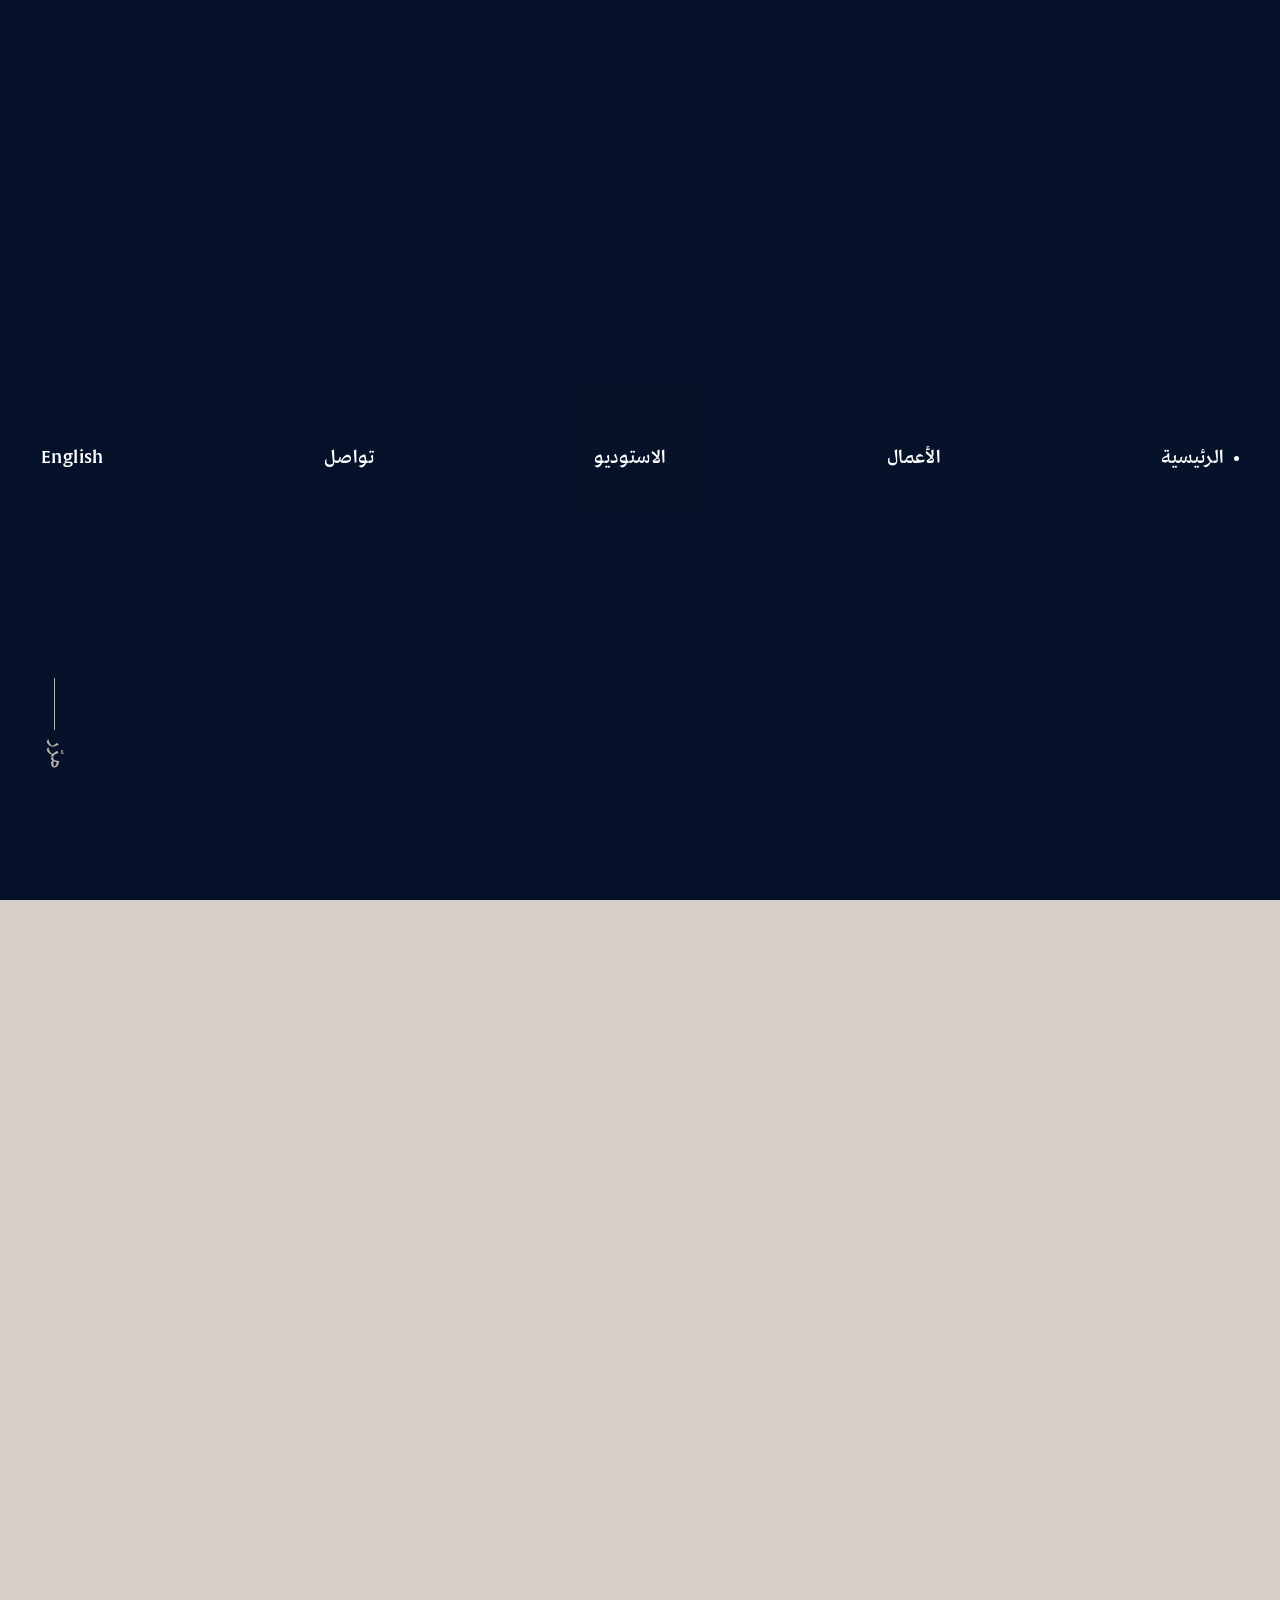
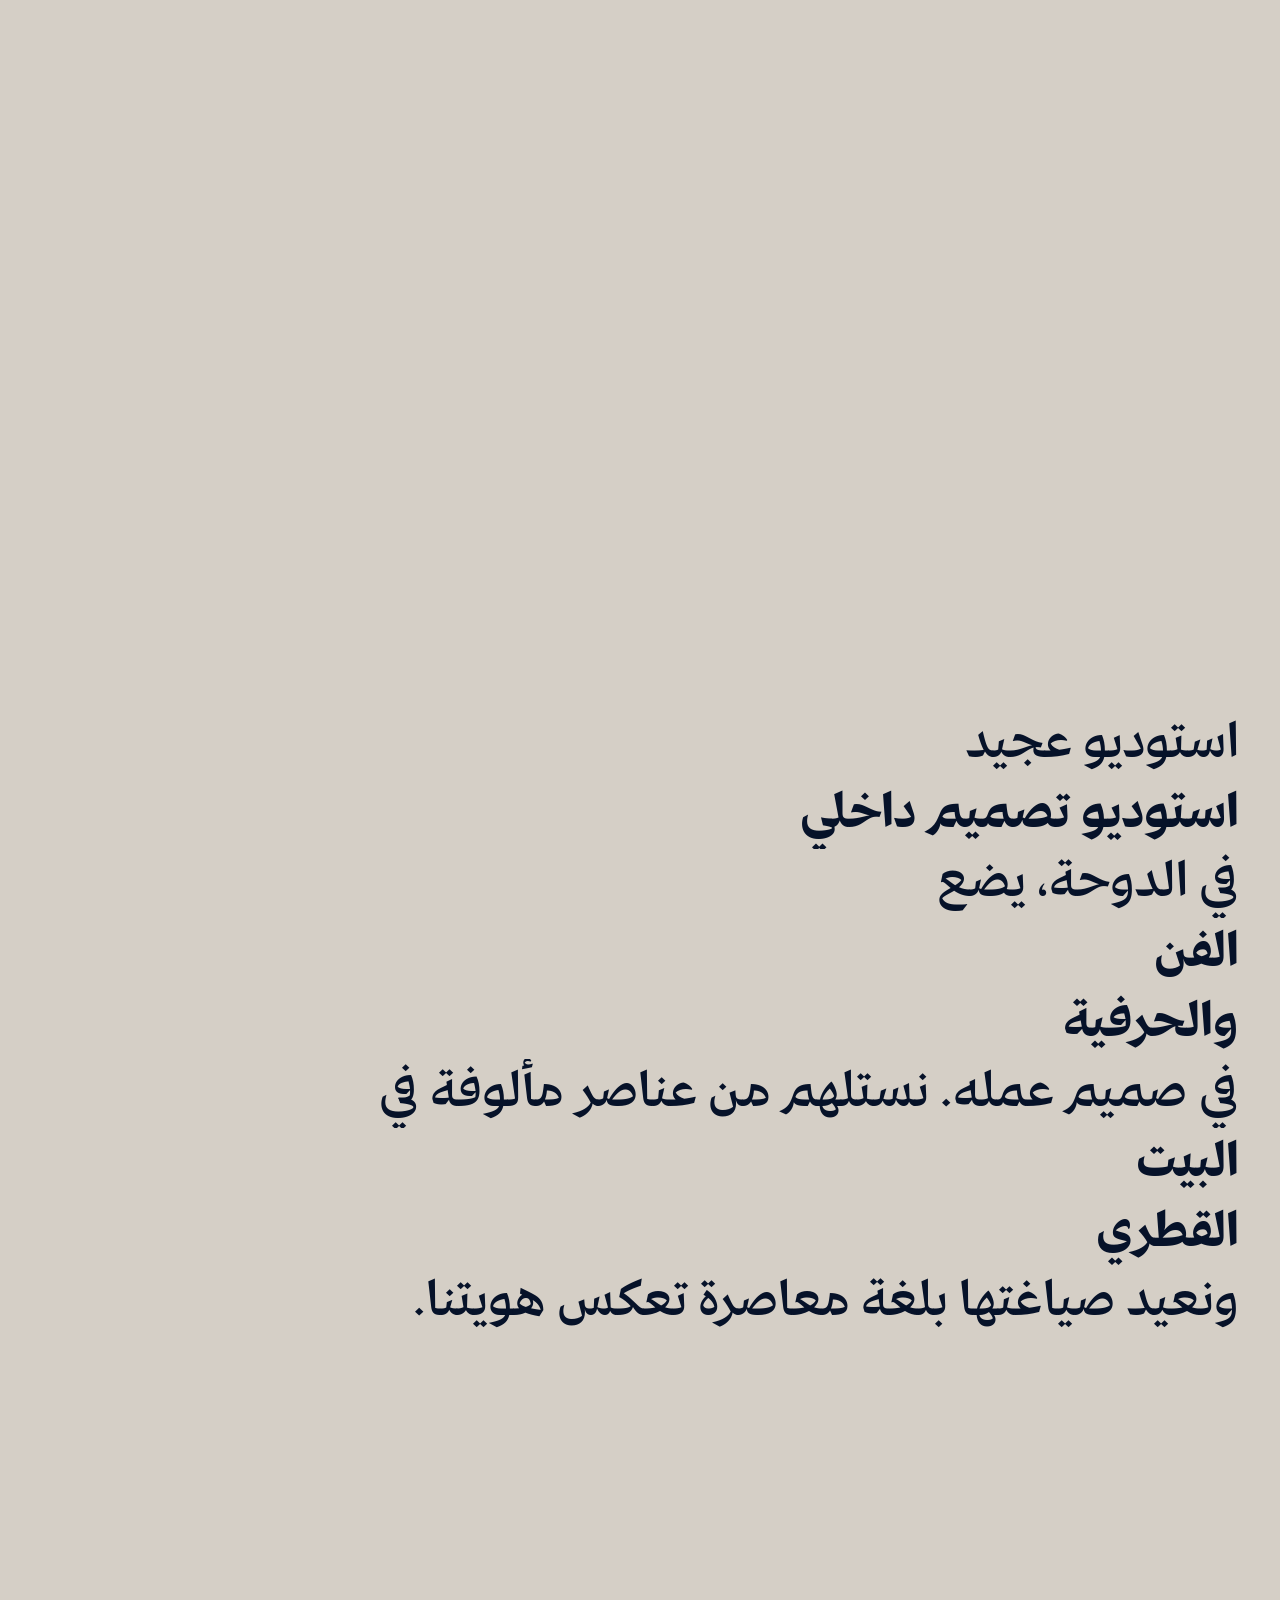
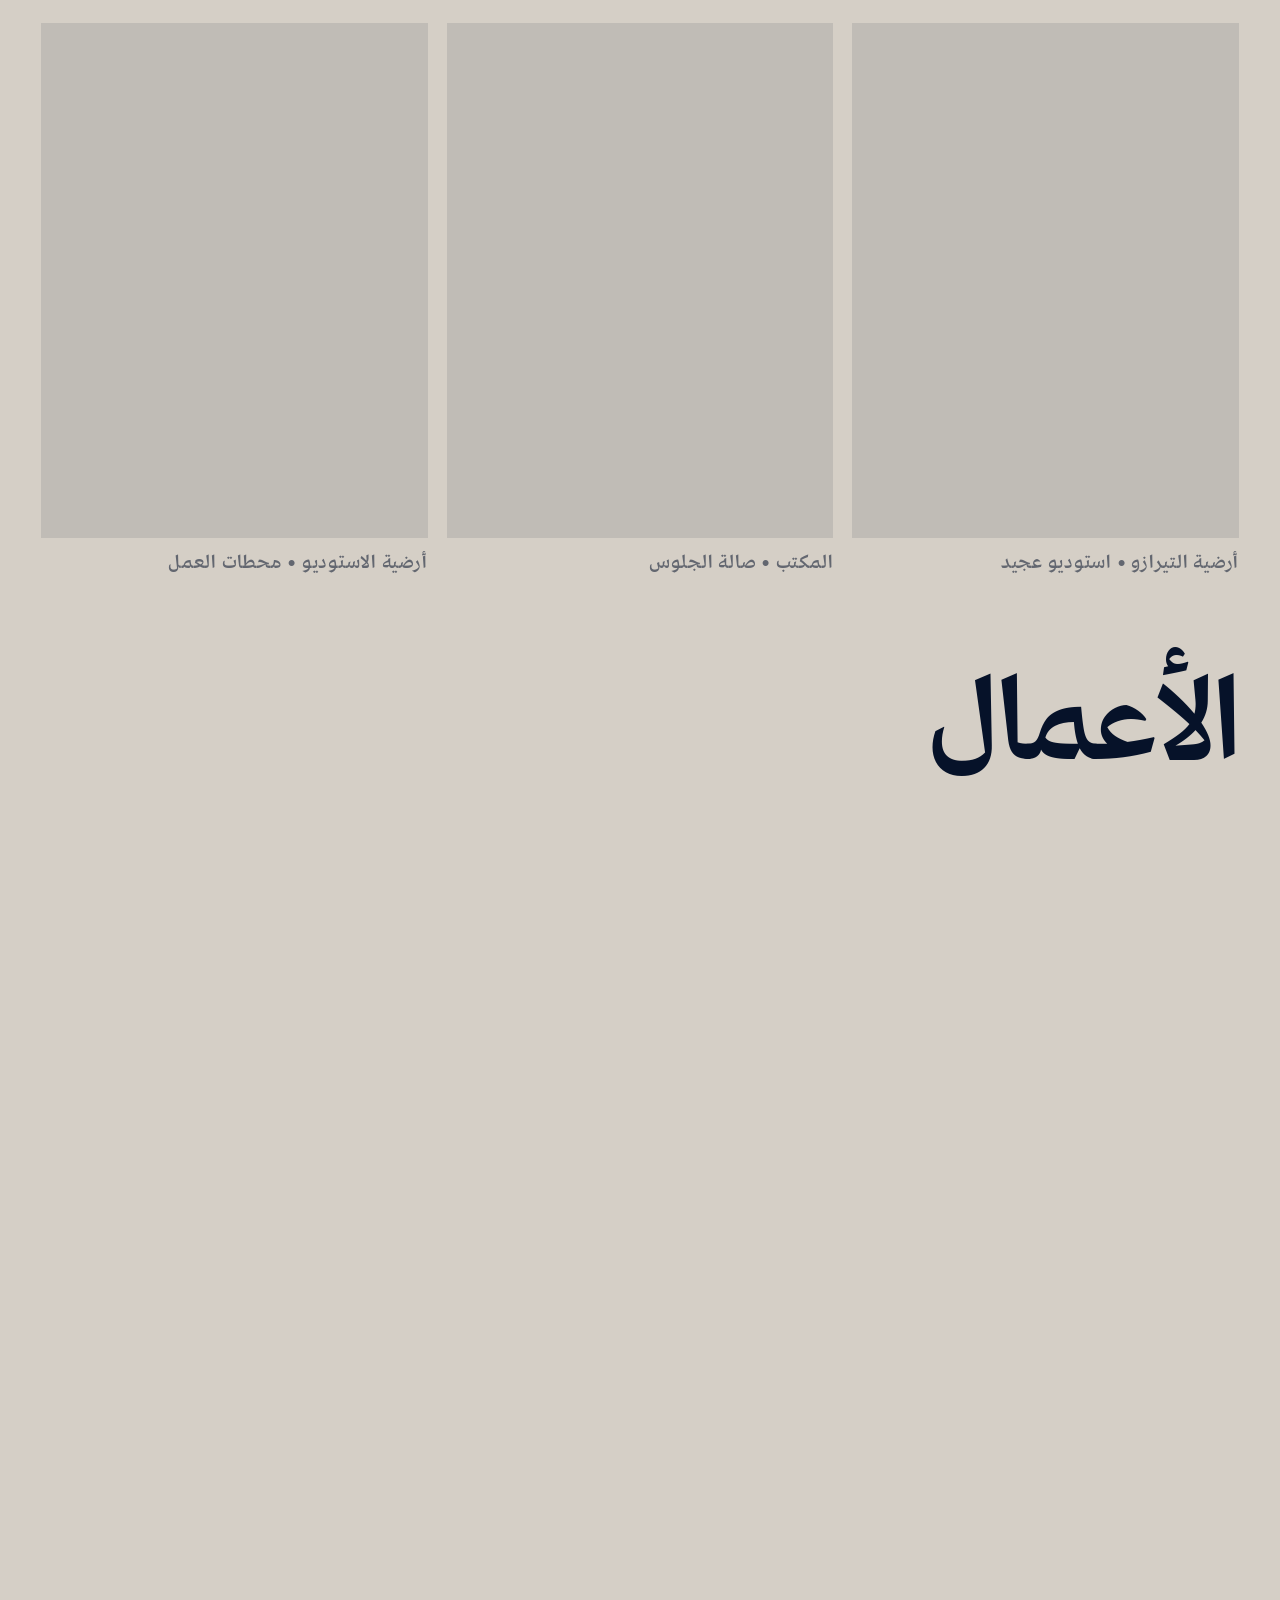
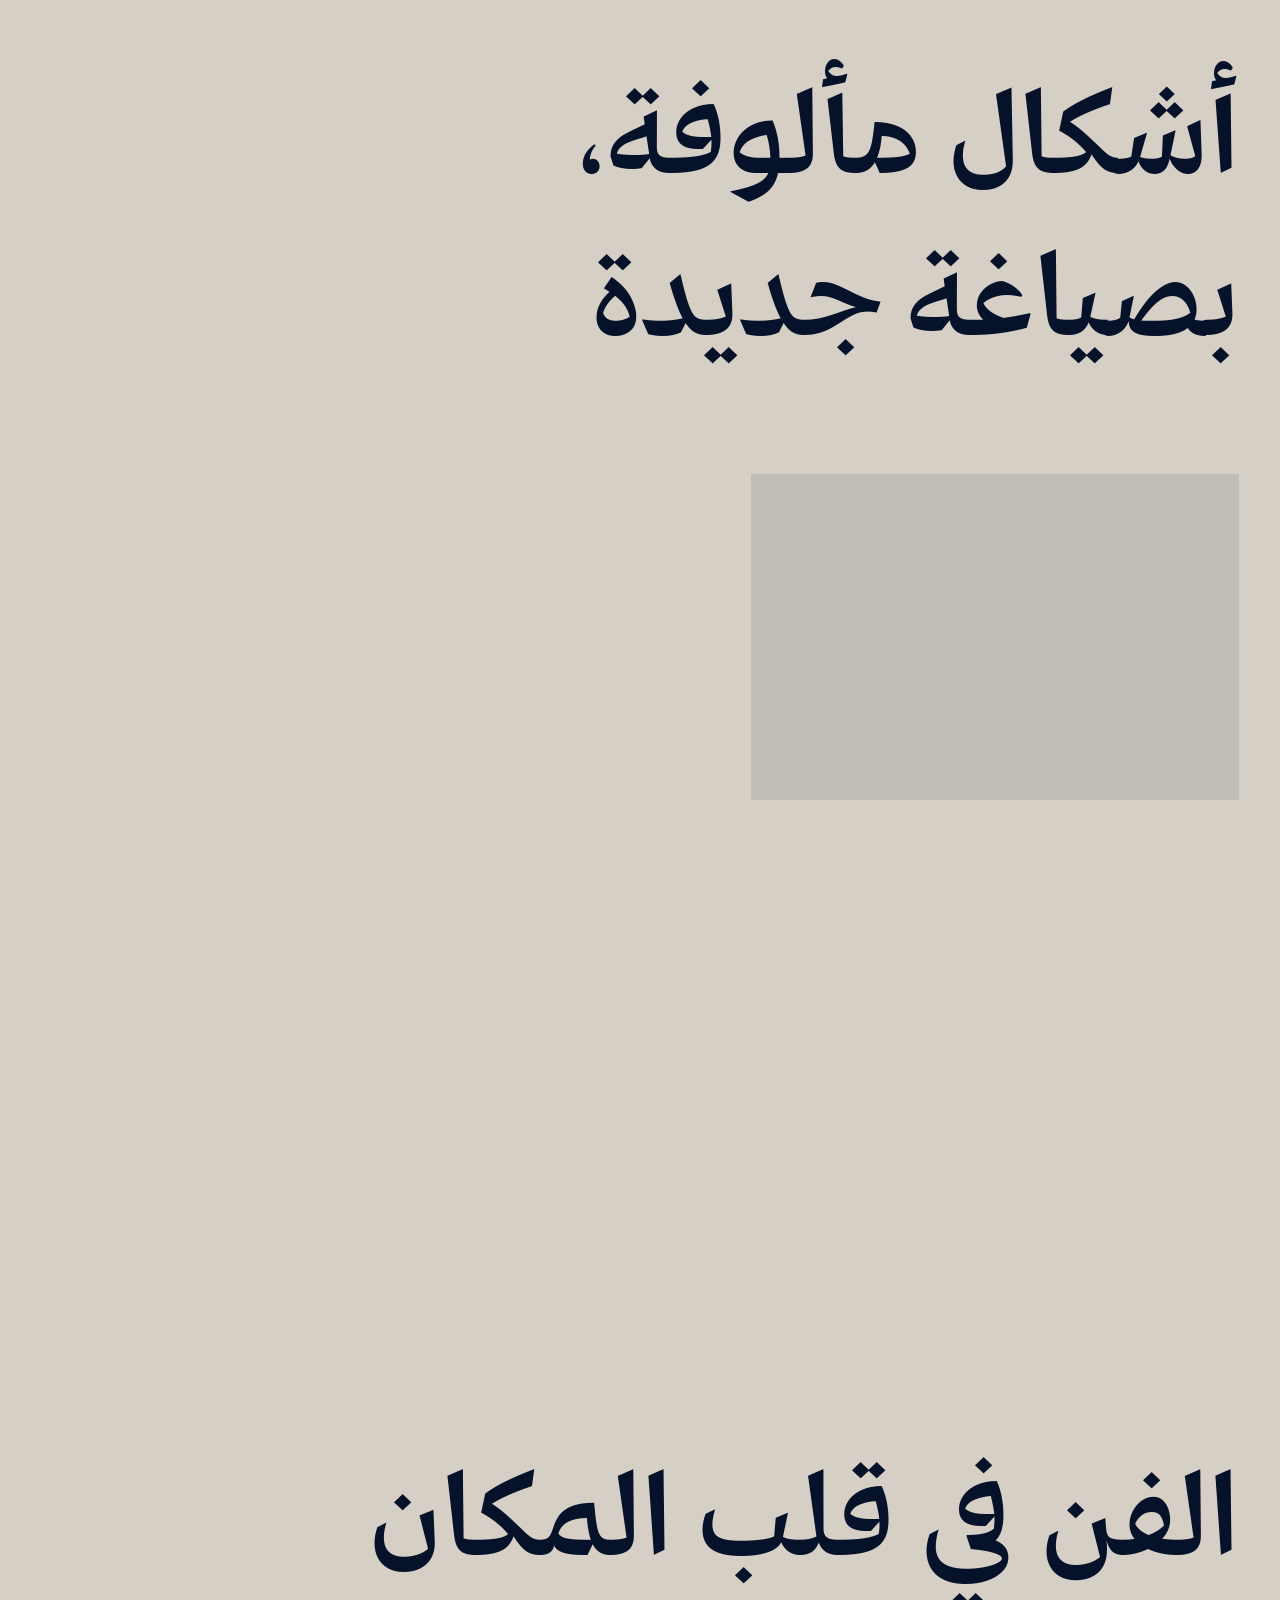
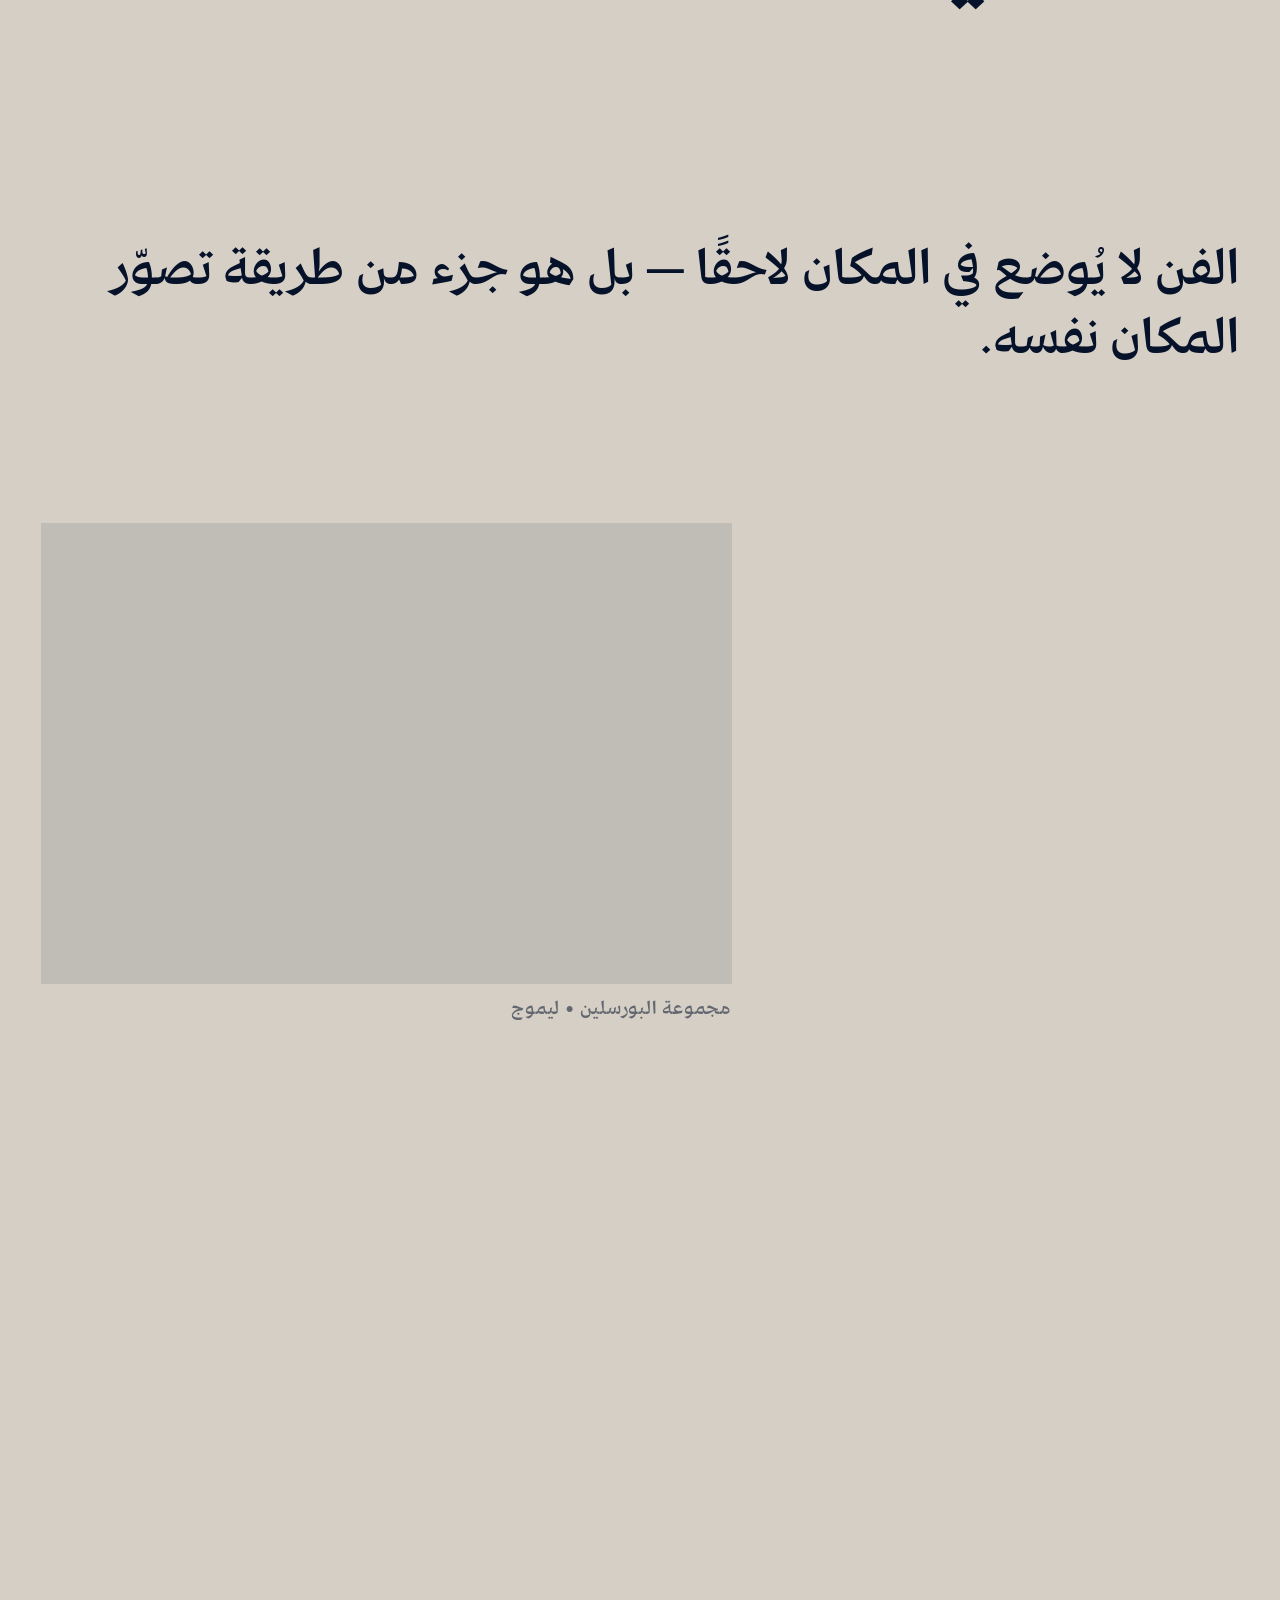
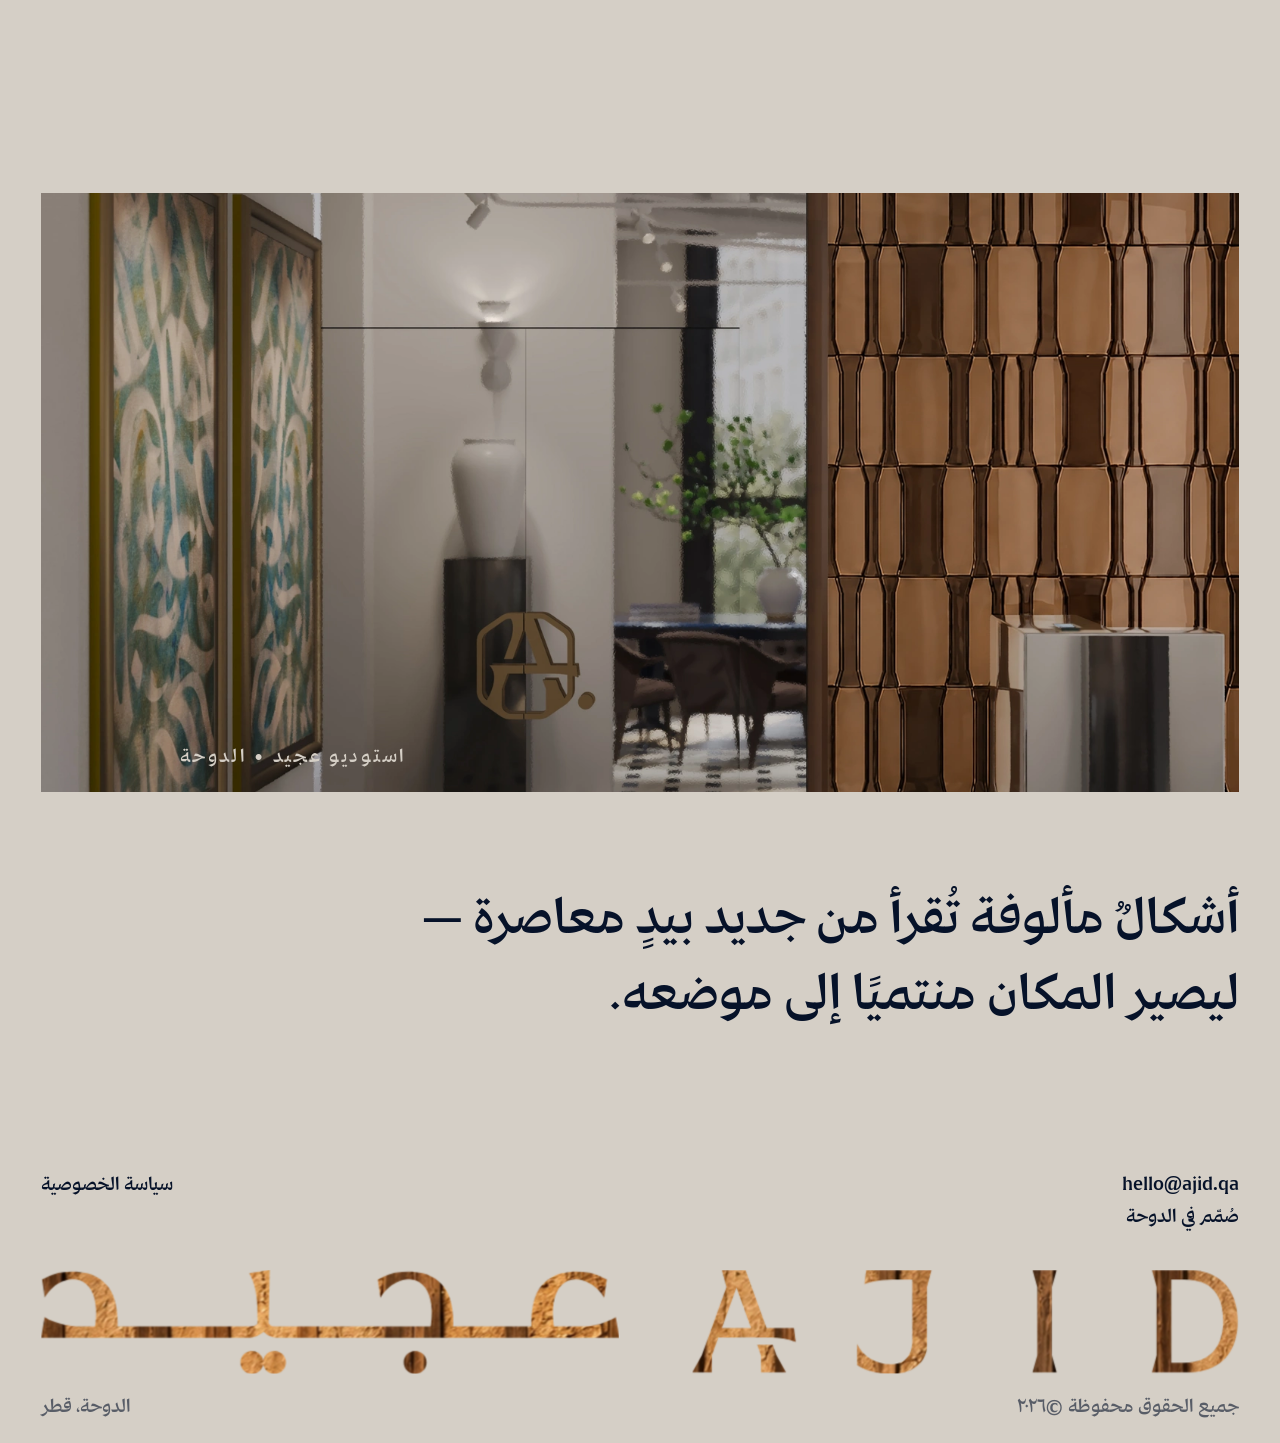
==== ar/index.html @ 06dba38b "Initial commit: AJID bilingual interior design studio site Static site (English/Arabic) built from c" ====
<!doctype html>
<html lang="ar" dir="rtl">
<head>
<meta charset="utf-8">
<meta name="viewport" content="width=device-width,initial-scale=1,viewport-fit=cover">
<title>استوديو عجيد — استوديو تصميم داخلي، الدوحة</title>
<meta name="description" content="استوديو عجيد استوديو تصميم داخلي في الدوحة يضع الفن والحرفية في صميم عمله — عناصر مألوفة من البيت القطري تُعاد صياغتها بلغة معاصرة.">
<meta name="theme-color" content="#d5cfc6">
<meta name="robots" content="noindex,nofollow">
<link rel="canonical" href="../ar/">
<link rel="alternate" hreflang="en" href="../">
<link rel="alternate" hreflang="ar" href="../ar/">

<link rel="preload" as="font" type="font/woff2" href="../assets/fonts/HayyakumAllah-Light.woff2" crossorigin>
<link rel="preload" as="font" type="font/woff2" href="../assets/fonts/HayyakumAllah-Medium.woff2" crossorigin>
<link rel="preload" as="image" href="../assets/img/hero-1.webp" fetchpriority="high">
<link rel="stylesheet" href="../css/main.css?v=0f930bab">
<style id="theme">:root{--bg:#d5cfc6;--ink:#061229;--heading:#061229;--accent:#582c00;--invert-bg:#061229;--invert-fg:#d5cfc6;--hero-ink:#d5cfc6;--hero-nav-ink:#ffffff;--fs-nav:var(--fs-sm)}</style>
<link rel="icon" href="../assets/logo/favicon.svg" type="image/svg+xml">

<meta property="og:title" content="استوديو عجيد — استوديو تصميم داخلي، الدوحة">
<meta property="og:description" content="الفن والحرفية والهوية المحلية، بصياغة معاصرة لفراغات قطرية.">
<meta property="og:type" content="website">
<script>
document.documentElement.classList.add('js');
/* live theme overrides from the admin panel, applied before first paint */
try{var o=JSON.parse(localStorage.getItem('ajid.theme')||'null');
if(o)for(var k in o)document.documentElement.style.setProperty(k,o[k]);}catch(e){}
</script>
</head>
<body data-lang="ar">

<div id="loader">
  <div class="mark"><svg viewBox="330 340 400 400" aria-hidden="true"><path d="M661.21,572.15l-4.37-34.92h-10.9v-68.53c0-15.12-7.41-29.29-19.81-37.93l-48.87-34.01c-7.78-5.42-16.91-8.28-26.4-8.28h-80.17c-9.46,0-18.56,2.85-26.34,8.24l-49,33.99c-12.44,8.63-19.87,22.83-19.87,37.97v142.6c0,15.12,7.41,29.29,19.81,37.93l48.87,34.01c7.78,5.42,16.91,8.28,26.4,8.28h80.18c9.45,0,18.55-2.84,26.32-8.23l48.99-33.95c12.45-8.63,19.89-22.83,19.89-37.98v-43.91c4.68,1.12,9.21,2.41,13.37,3.96.63.24,1.27.48,1.9.74ZM568.52,409.32l48.87,34.01c8.3,5.77,13.25,15.26,13.25,25.37v68.53h-47.19l-48.45-133.45h15.86c6.35,0,12.45,1.92,17.66,5.54ZM390.77,611.29v-142.6c0-10.13,4.97-19.63,13.29-25.4l49-33.99c5.2-3.61,11.3-5.51,17.62-5.51h2.57c9.87,17.56,5.86,41.59-.51,62.02l-.14.38c-.02.07-.04.15-.07.22l-7.69,21.22c-3.79,10.47-7.58,20.95-11.36,31.42h25.32l29.74-82.37,36.31,100.58c-20.89.04-41.82.09-62.73.13v.04h-70.99c2.49,2.12,4.52,4.39,6.25,6.73,17.28,23.95,2.64,62.8-8.83,85.76l-3.97,7.16-.57-.4c-8.3-5.77-13.25-15.26-13.25-25.37ZM630.64,611.35c0,7.67-2.86,14.97-7.86,20.57l-14.58-26.89v.37l-9.5-26.15h-38.59l9.18,25.78.28,54.74c-.09-.02-.19-.08-.27-.1,1.06,4.82-1.9,9.82-5.97,12.63-2.5,1.73-5.35,2.78-8.29,3.6-1.42.2-2.85.31-4.3.31h-78.51c-8.11-.62-15.86-4.99-20.53-11.65-2.3-3.28-3.82-7.08-4.53-11.02l.06-10.17c.15-.81.32-1.61.55-2.4-.2.31-.35.64-.54.96l.21-36.89,15.86-43.63c.09-.13.17-.24.28-.37,33.74.02,67.45-.44,101.17-.15,9.44.07,19.08.11,28.75.46,11.43.4,24.48,1.29,37.12,3.18v46.84Z"/>
  <path d="M682.88,620.54c-11.95,0-21.64,9.69-21.64,21.64s9.69,21.64,21.64,21.64,21.64-9.69,21.64-21.64-9.69-21.64-21.64-21.64Z"/></svg></div>
  <div class="bar" id="loaderBar"></div>
</div>
<script>
/* The curtain is position:fixed over the whole page. main.js normally lifts it,
   but if that script ever fails to run -- an unsupported feature on an older
   phone, a blocked request -- the visitor would be left staring at a blank
   page. This runs inline, independent of main.js, so that cannot happen. */
setTimeout(function(){var l=document.getElementById('loader');
  if(l&&l.className.indexOf('done')<0)l.className+=' done';},4000);
</script>

<!-- navigation lives in the hero only; no persistent masthead -->

<div id="drawer" aria-hidden="true">
  <nav class="items" aria-label="قائمة الجوال">
    <a href="#studio">الاستوديو</a>
    <a href="#work">الأعمال</a>
    <a href="#collections">المجموعات</a>
    <a href="#contact">تواصل</a>
    <a href="../" lang="en">English</a>
  </nav>
  <div class="meta"><span>الدوحة، قطر</span><span>تأسس ٢٠٢٦</span></div>
</div>

<main>

<!-- ============================ HERO ============================ -->
<section class="hero" id="hero">
  <div class="hero__sticky">

    <div class="hero__media">
      <div class="hero__scaler" id="heroScaler">
        <canvas class="hero__canvas" id="heroCanvas"></canvas>
      </div>
      <div class="hero__veil"></div>
    </div>

    <div class="hero__ui">

      <!-- English wordmark, top -->
      <div class="px">
        <h1 class="hero__mark hero__mark--lat" id="markLat">
          <span class="sr-only">عجيد — استوديو تصميم داخلي</span>
          <svg viewBox="182.44 472.22 715.08 135.55" role="presentation" aria-hidden="true">
            <path class="ltr" style="--i:0" d="M316.74,547.83h-35.74l-27.44-75.6h-30.88l6.11,22.11-15.85,43.8-3.51,9.69-12.86,35.53-12.39,22.32h25.35l.19-22.32,8.39-23.06h1.49c17.26,0,34.49-.24,51.73-.08,4.98.03,10.06.06,15.16.24,10.9.38,21.86,1.54,31.96,5.31.19.06.36.14.56.22l-2.27-18.16ZM251.09,547.83s.05.05.08.08h-28.49l.03-.08,19.04-52.73,19,52.65.03.08h-9.69ZM293.98,583.57l-4.95-13.66h-20.16l4.84,13.59.19,22.18h32.47l-12.39-22.32v.21Z"/>
            <path class="ltr" style="--i:1" d="M408.71,490.53c9.91-4,26.69-5.91,42.13-5.91h20.4v79.69c0,16.96-7.63,31.07-28.21,31.07-19.25,0-36.79-10.87-43.85-26.5v27.26c10.29,7.43,27.64,11.63,43.85,11.63,34.31,0,47.28-20.21,47.28-36.41v-77.01l5.91-22.11h-85.21l-2.29,18.3Z"/>
            <polygon class="ltr" style="--i:2" points="659.41 472.23 628.15 472.23 634.25 494.35 634.25 583.37 628.15 605.67 659.41 605.67 653.31 583.37 653.31 494.35 659.41 472.23"/>
            <path class="ltr" style="--i:3" d="M831.2,472.23h-47.28l6.1,22.11v89.02l-6.1,22.3h47.28c43.08,0,64.62-26.69,64.62-66.72s-22.3-66.72-64.62-66.72ZM826.05,593.28h-16.97v-108.66h16.97c38.89,0,50.71,24.21,50.71,54.33s-14.11,54.33-50.71,54.33Z"/>
          </svg>
        </h1>
      </div>

      <!-- centre rule + utility row -->
      <div class="hero__mid">
        <div class="rule reveal-fade" data-reveal></div>
        <nav class="hero__nav" aria-label="التنقل الرئيسي">
          <span class="is-here desktop-only">الرئيسية</span>
          <button class="hero-menu hero__menu-only" id="heroMenu" aria-controls="drawer" aria-expanded="false">القائمة</button>
          <a class="desktop-only" href="#work">الأعمال</a>
          <a class="desktop-only" href="#studio">الاستوديو</a>
          <a class="desktop-only" href="#contact">تواصل</a>
          <a href="../" lang="en" hreflang="en">English</a>
        </nav>
      </div>

      <!-- Arabic wordmark, bottom. The scroll cue sits ABOVE the wordmark on
           its own row so the two can never sit on top of one another. -->
      <div class="px hero__bottom">
        <span class="scrollcue" aria-hidden="true">مرّر</span>

        <div class="hero__mark hero__mark--ar" id="markAr">
          <svg viewBox="182.44 475.77 715.08 128.46" role="presentation" aria-hidden="true">
            <path class="ar-body" d="M871.49,559.48l-36.64-.05h62.67l-2.47-14.01-2-11.41c-11.45,6.57-23.51,10.71-38.88,11.41h-37.16c-.28,0-.47-.42-.61-1.07-.14-.84-.23-1.72-.37-2.61v-.42c-1.35-11.64-1.26-23.8,2.7-34.83,2.33-6.47,6.43-12.48,12.29-15.97,13.41-7.91,29.24-.98,39.53,8.94.05,0,.05.05.05.05,1.02.98,2,2,2.93,3.07,1.96,2.23,3.59,4.7,5.22,7.45l.6-4.19,1.54-10.99,1.12-7.26c-5.41-2.86-11.29-5.59-18.1-7.66-1-.22-2.64-.59-3.64-.81-11.22-1.68-22.86-2.1-33.95.75-14.53,3.72-26.45,13.31-32.08,27.33-2.1,5.31-3.59,11.27-4.47,17.74-.93,6.47-1.26,13.27-1.02,20.49h-96.71c.23-7.22-.09-14.01-1.02-20.49-.84-6.47-2.37-12.43-4.47-17.74-5.63-14.02-17.55-23.61-32.08-27.33-11.08-2.84-22.72-2.42-33.95-.75-1,.22-2.64.59-3.64.81-6.81,2.07-12.69,4.8-18.1,7.66l1.12,7.26,1.54,10.99.6,4.19c1.63-2.75,3.26-5.22,5.22-7.45.93-1.07,1.91-2.1,2.93-3.07t.05-.05c10.24-9.92,26.12-16.85,39.53-8.94,5.87,3.49,9.92,9.5,12.29,15.97,3.96,11.03,4.05,23.19,2.75,34.83,0,.19-.05.28-.05.42-.14.89-.23,1.77-.33,2.61-.19.65-.37,1.07-.65,1.07h-93.69s.01-.07.01-.11c-.07.07-.13.11-.21.11h-14.82c.08,0,.16,0,.24,0h-83.69c-1.96,0-3.73-.42-5.31-1.16-1.44-.7-2.23-1.82-2.33-3.49-.05-.14-.05-.28-.05-.42l1.26-64.58-25.24,4.05c7.12,12.62,10.1,29.52,10.1,47.3v14.3c0,.74-.28,1.35-.84,1.81-.56.51-1.3.98-2.28,1.26-.93.37-1.96.61-3.12.7-1.12.19-2.28.23-3.4.23h-163.38c.23-7.22-.09-14.01-1.03-20.49-.88-6.47-2.37-12.43-4.52-17.74-5.63-14.02-17.51-23.61-32.08-27.33-11.04-2.84-22.68-2.42-33.9-.75-.99.22-2.62.58-3.61.8-6.86,2.07-12.71,4.81-18.13,7.67l1.12,7.26,1.54,10.99.56,3.87c1.54-2.61,3.17-4.98,5.03-7.13,3.26-3.87,6.89-7.03,10.71-9.5,3.82-2.47,7.87-4.19,12.01-5.12,1.86-.47,3.73-.75,5.54-.84.28,0,.6,0,.88-.05h.93c.33,0,.61,0,.93.05,3.96.14,7.96,1.17,11.73,3.4,5.87,3.49,9.96,9.5,12.29,15.97,3.96,11.03,4.05,23.19,2.7,34.83,0,.19-.05.28-.05.42-.09.89-.19,1.77-.33,2.61-.09.47-.23.79-.37.98,0,.05-.05.09-.05.19h-9.83c-1.72,0-3.45,0-5.17-.09h-8.15c-10.57-.47-19.56-2.56-27.84-5.96-3.82-1.53-7.45-3.35-11.08-5.45l-2,11.41-2.42,14.01h58.95v.05h198.33c4.87,0,9.62-1.48,13.66-4.2,1.65-1.12,3.18-2.23,4.37-3.34.35.42.74.84,1.17,1.26,4.31,4.2,10.27,6.29,16.3,6.29h63.8-9.44s32.9.01,32.9.01h0s308.96-.01,308.96-.01Z"/>
            <path class="ar-dot" style="--i:0" d="M645.02,575.99c-7.8,0-14.12,6.32-14.12,14.12s6.32,14.12,14.12,14.12,14.12-6.32,14.12-14.12-6.32-14.12-14.12-14.12Z"/>
            <path class="ar-dot" style="--i:1" d="M471.09,575.99c-7.8,0-14.12,6.32-14.12,14.12s6.32,14.12,14.12,14.12,14.12-6.32,14.12-14.12-6.32-14.12-14.12-14.12Z"/>
            <path class="ar-dot" style="--i:2" d="M443.17,575.99c-7.8,0-14.12,6.32-14.12,14.12s6.32,14.12,14.12,14.12,14.12-6.32,14.12-14.12-6.32-14.12-14.12-14.12Z"/>
          </svg>
        </div>

        <div class="hero__foot">
          <p class="hero__tag reveal-up" data-reveal>استوديو تصميم داخلي<br>الدوحة • قطر</p>
        </div>
      </div>

    </div>
  </div>
</section>

<!-- ===================== S1 · opening statement ===================== -->
<section class="px pt-6" id="studio">
  <div class="divider reveal-divider" data-reveal></div>
  <p class="para-lg mt-8" data-split="lines" data-reveal>استوديو عجيد <strong>استوديو تصميم داخلي</strong> في الدوحة، يضع <strong>الفن والحرفية</strong> في صميم عمله. نستلهم من عناصر مألوفة في <strong>البيت القطري</strong> ونعيد صياغتها بلغة معاصرة تعكس هويتنا.</p>
</section>

<!-- ===================== S2 · intro note + image row ===================== -->
<section class="px pt-45">
  <div class="grid-default">
    <p class="c9-4 note note--bold reveal-up" data-reveal>صُمّم الاستوديو دون أبواب، لتبقى المساحات متصلة بصريًا ويبدو الداخل أكثر انفتاحًا. وتتحقق الخصوصية من مواضع الجدران واتجاه كل فتحة. أما الألوان فمستمدة من طبيعة قطر — أزرق البحر العميق، ودرجات الرمل والتراب والحجر الجيري.</p>
  </div>
  <div class="grid-default" style="margin-top:clamp(14px,1.7vw,28px)">
    <figure class="fig c-4" style="--ar:1400/1867"><span class="reveal-image" data-reveal><img src="../assets/img/feat-1.webp" alt="حروف نحاسية مطعّمة في التيرازو" width="1400" height="1867" loading="lazy" decoding="async"></span><figcaption>أرضية التيرازو • استوديو عجيد</figcaption></figure>
      <figure class="fig c-4" style="--ar:1206/1608"><span class="reveal-image" data-reveal><img src="../assets/img/feat-2.webp" alt="أريكة منحنية بجوار مصباح أرضي" width="1206" height="1608" loading="lazy" decoding="async"></span><figcaption>المكتب • صالة الجلوس</figcaption></figure>
      <figure class="fig c-4" style="--ar:1400/1867"><span class="reveal-image" data-reveal><img src="../assets/img/feat-3.webp" alt="مكتب مشترك بشاشات ومصابيح" width="1400" height="1867" loading="lazy" decoding="async"></span><figcaption>أرضية الاستوديو • محطات العمل</figcaption></figure>
  </div>
  <div class="divider reveal-divider mt-6" data-reveal></div>
</section>

<!-- ===================== S3 - work timeline ===================== -->
<section class="px" id="work">
  <div class="tl" data-reveal>
    <div class="tl__spine"></div>
    <span class="tl__tip" aria-hidden="true"><span class="tl__cube"><span class="tl__face"><svg viewBox="370 380 350 300"><path d="M661.21,572.15l-4.37-34.92h-10.9v-68.53c0-15.12-7.41-29.29-19.81-37.93l-48.87-34.01c-7.78-5.42-16.91-8.28-26.4-8.28h-80.17c-9.46,0-18.56,2.85-26.34,8.24l-49,33.99c-12.44,8.63-19.87,22.83-19.87,37.97v142.6c0,15.12,7.41,29.29,19.81,37.93l48.87,34.01c7.78,5.42,16.91,8.28,26.4,8.28h80.18c9.45,0,18.55-2.84,26.32-8.23l48.99-33.95c12.45-8.63,19.89-22.83,19.89-37.98v-43.91c4.68,1.12,9.21,2.41,13.37,3.96.63.24,1.27.48,1.9.74ZM568.52,409.32l48.87,34.01c8.3,5.77,13.25,15.26,13.25,25.37v68.53h-47.19l-48.45-133.45h15.86c6.35,0,12.45,1.92,17.66,5.54ZM390.77,611.29v-142.6c0-10.13,4.97-19.63,13.29-25.4l49-33.99c5.2-3.61,11.3-5.51,17.62-5.51h2.57c9.87,17.56,5.86,41.59-.51,62.02l-.14.38c-.02.07-.04.15-.07.22l-7.69,21.22c-3.79,10.47-7.58,20.95-11.36,31.42h25.32l29.74-82.37,36.31,100.58c-20.89.04-41.82.09-62.73.13v.04h-70.99c2.49,2.12,4.52,4.39,6.25,6.73,17.28,23.95,2.64,62.8-8.83,85.76l-3.97,7.16-.57-.4c-8.3-5.77-13.25-15.26-13.25-25.37ZM630.64,611.35c0,7.67-2.86,14.97-7.86,20.57l-14.58-26.89v.37l-9.5-26.15h-38.59l9.18,25.78.28,54.74c-.09-.02-.19-.08-.27-.1,1.06,4.82-1.9,9.82-5.97,12.63-2.5,1.73-5.35,2.78-8.29,3.6-1.42.2-2.85.31-4.3.31h-78.51c-8.11-.62-15.86-4.99-20.53-11.65-2.3-3.28-3.82-7.08-4.53-11.02l.06-10.17c.15-.81.32-1.61.55-2.4-.2.31-.35.64-.54.96l.21-36.89,15.86-43.63c.09-.13.17-.24.28-.37,33.74.02,67.45-.44,101.17-.15,9.44.07,19.08.11,28.75.46,11.43.4,24.48,1.29,37.12,3.18v46.84Z"/>
  <path d="M682.88,620.54c-11.95,0-21.64,9.69-21.64,21.64s9.69,21.64,21.64,21.64,21.64-9.69,21.64-21.64-9.69-21.64-21.64-21.64Z"/></svg></span><span class="tl__face"><svg viewBox="370 380 350 300"><path d="M661.21,572.15l-4.37-34.92h-10.9v-68.53c0-15.12-7.41-29.29-19.81-37.93l-48.87-34.01c-7.78-5.42-16.91-8.28-26.4-8.28h-80.17c-9.46,0-18.56,2.85-26.34,8.24l-49,33.99c-12.44,8.63-19.87,22.83-19.87,37.97v142.6c0,15.12,7.41,29.29,19.81,37.93l48.87,34.01c7.78,5.42,16.91,8.28,26.4,8.28h80.18c9.45,0,18.55-2.84,26.32-8.23l48.99-33.95c12.45-8.63,19.89-22.83,19.89-37.98v-43.91c4.68,1.12,9.21,2.41,13.37,3.96.63.24,1.27.48,1.9.74ZM568.52,409.32l48.87,34.01c8.3,5.77,13.25,15.26,13.25,25.37v68.53h-47.19l-48.45-133.45h15.86c6.35,0,12.45,1.92,17.66,5.54ZM390.77,611.29v-142.6c0-10.13,4.97-19.63,13.29-25.4l49-33.99c5.2-3.61,11.3-5.51,17.62-5.51h2.57c9.87,17.56,5.86,41.59-.51,62.02l-.14.38c-.02.07-.04.15-.07.22l-7.69,21.22c-3.79,10.47-7.58,20.95-11.36,31.42h25.32l29.74-82.37,36.31,100.58c-20.89.04-41.82.09-62.73.13v.04h-70.99c2.49,2.12,4.52,4.39,6.25,6.73,17.28,23.95,2.64,62.8-8.83,85.76l-3.97,7.16-.57-.4c-8.3-5.77-13.25-15.26-13.25-25.37ZM630.64,611.35c0,7.67-2.86,14.97-7.86,20.57l-14.58-26.89v.37l-9.5-26.15h-38.59l9.18,25.78.28,54.74c-.09-.02-.19-.08-.27-.1,1.06,4.82-1.9,9.82-5.97,12.63-2.5,1.73-5.35,2.78-8.29,3.6-1.42.2-2.85.31-4.3.31h-78.51c-8.11-.62-15.86-4.99-20.53-11.65-2.3-3.28-3.82-7.08-4.53-11.02l.06-10.17c.15-.81.32-1.61.55-2.4-.2.31-.35.64-.54.96l.21-36.89,15.86-43.63c.09-.13.17-.24.28-.37,33.74.02,67.45-.44,101.17-.15,9.44.07,19.08.11,28.75.46,11.43.4,24.48,1.29,37.12,3.18v46.84Z"/>
  <path d="M682.88,620.54c-11.95,0-21.64,9.69-21.64,21.64s9.69,21.64,21.64,21.64,21.64-9.69,21.64-21.64-9.69-21.64-21.64-21.64Z"/></svg></span><span class="tl__face"><svg viewBox="370 380 350 300"><path d="M661.21,572.15l-4.37-34.92h-10.9v-68.53c0-15.12-7.41-29.29-19.81-37.93l-48.87-34.01c-7.78-5.42-16.91-8.28-26.4-8.28h-80.17c-9.46,0-18.56,2.85-26.34,8.24l-49,33.99c-12.44,8.63-19.87,22.83-19.87,37.97v142.6c0,15.12,7.41,29.29,19.81,37.93l48.87,34.01c7.78,5.42,16.91,8.28,26.4,8.28h80.18c9.45,0,18.55-2.84,26.32-8.23l48.99-33.95c12.45-8.63,19.89-22.83,19.89-37.98v-43.91c4.68,1.12,9.21,2.41,13.37,3.96.63.24,1.27.48,1.9.74ZM568.52,409.32l48.87,34.01c8.3,5.77,13.25,15.26,13.25,25.37v68.53h-47.19l-48.45-133.45h15.86c6.35,0,12.45,1.92,17.66,5.54ZM390.77,611.29v-142.6c0-10.13,4.97-19.63,13.29-25.4l49-33.99c5.2-3.61,11.3-5.51,17.62-5.51h2.57c9.87,17.56,5.86,41.59-.51,62.02l-.14.38c-.02.07-.04.15-.07.22l-7.69,21.22c-3.79,10.47-7.58,20.95-11.36,31.42h25.32l29.74-82.37,36.31,100.58c-20.89.04-41.82.09-62.73.13v.04h-70.99c2.49,2.12,4.52,4.39,6.25,6.73,17.28,23.95,2.64,62.8-8.83,85.76l-3.97,7.16-.57-.4c-8.3-5.77-13.25-15.26-13.25-25.37ZM630.64,611.35c0,7.67-2.86,14.97-7.86,20.57l-14.58-26.89v.37l-9.5-26.15h-38.59l9.18,25.78.28,54.74c-.09-.02-.19-.08-.27-.1,1.06,4.82-1.9,9.82-5.97,12.63-2.5,1.73-5.35,2.78-8.29,3.6-1.42.2-2.85.31-4.3.31h-78.51c-8.11-.62-15.86-4.99-20.53-11.65-2.3-3.28-3.82-7.08-4.53-11.02l.06-10.17c.15-.81.32-1.61.55-2.4-.2.31-.35.64-.54.96l.21-36.89,15.86-43.63c.09-.13.17-.24.28-.37,33.74.02,67.45-.44,101.17-.15,9.44.07,19.08.11,28.75.46,11.43.4,24.48,1.29,37.12,3.18v46.84Z"/>
  <path d="M682.88,620.54c-11.95,0-21.64,9.69-21.64,21.64s9.69,21.64,21.64,21.64,21.64-9.69,21.64-21.64-9.69-21.64-21.64-21.64Z"/></svg></span><span class="tl__face"><svg viewBox="370 380 350 300"><path d="M661.21,572.15l-4.37-34.92h-10.9v-68.53c0-15.12-7.41-29.29-19.81-37.93l-48.87-34.01c-7.78-5.42-16.91-8.28-26.4-8.28h-80.17c-9.46,0-18.56,2.85-26.34,8.24l-49,33.99c-12.44,8.63-19.87,22.83-19.87,37.97v142.6c0,15.12,7.41,29.29,19.81,37.93l48.87,34.01c7.78,5.42,16.91,8.28,26.4,8.28h80.18c9.45,0,18.55-2.84,26.32-8.23l48.99-33.95c12.45-8.63,19.89-22.83,19.89-37.98v-43.91c4.68,1.12,9.21,2.41,13.37,3.96.63.24,1.27.48,1.9.74ZM568.52,409.32l48.87,34.01c8.3,5.77,13.25,15.26,13.25,25.37v68.53h-47.19l-48.45-133.45h15.86c6.35,0,12.45,1.92,17.66,5.54ZM390.77,611.29v-142.6c0-10.13,4.97-19.63,13.29-25.4l49-33.99c5.2-3.61,11.3-5.51,17.62-5.51h2.57c9.87,17.56,5.86,41.59-.51,62.02l-.14.38c-.02.07-.04.15-.07.22l-7.69,21.22c-3.79,10.47-7.58,20.95-11.36,31.42h25.32l29.74-82.37,36.31,100.58c-20.89.04-41.82.09-62.73.13v.04h-70.99c2.49,2.12,4.52,4.39,6.25,6.73,17.28,23.95,2.64,62.8-8.83,85.76l-3.97,7.16-.57-.4c-8.3-5.77-13.25-15.26-13.25-25.37ZM630.64,611.35c0,7.67-2.86,14.97-7.86,20.57l-14.58-26.89v.37l-9.5-26.15h-38.59l9.18,25.78.28,54.74c-.09-.02-.19-.08-.27-.1,1.06,4.82-1.9,9.82-5.97,12.63-2.5,1.73-5.35,2.78-8.29,3.6-1.42.2-2.85.31-4.3.31h-78.51c-8.11-.62-15.86-4.99-20.53-11.65-2.3-3.28-3.82-7.08-4.53-11.02l.06-10.17c.15-.81.32-1.61.55-2.4-.2.31-.35.64-.54.96l.21-36.89,15.86-43.63c.09-.13.17-.24.28-.37,33.74.02,67.45-.44,101.17-.15,9.44.07,19.08.11,28.75.46,11.43.4,24.48,1.29,37.12,3.18v46.84Z"/>
  <path d="M682.88,620.54c-11.95,0-21.64,9.69-21.64,21.64s9.69,21.64,21.64,21.64,21.64-9.69,21.64-21.64-9.69-21.64-21.64-21.64Z"/></svg></span></span></span>
    <h2 class="tl__title" data-split="words" data-reveal>الأعمال</h2>
    <div class="tl__entry" data-reveal><span class="tl__dot" aria-hidden="true"></span><a class="tl__item tl__item--l" href="#" data-img="../assets/img/work-01.webp" style="--col:1/span 5;--ar:4/3;--labw:270%"><span class="tl__fig"><img src="../assets/img/work-01.webp" alt="صالة الجلوس" loading="lazy" decoding="async"></span><span class="tl__label"><span class="tl__name">صالة الجلوس</span></span></a></div>
      <div class="tl__entry" data-reveal><span class="tl__dot" aria-hidden="true"></span><a class="tl__item tl__item--r" href="#" data-img="../assets/img/work-02.webp" style="--col:6/span 11;--ar:3/4;--labw:50%"><span class="tl__fig"><img src="../assets/img/work-02.webp" alt="المكتب" loading="lazy" decoding="async"></span><span class="tl__label"><span class="tl__name">المكتب</span></span></a></div>
      <div class="tl__entry" data-reveal><span class="tl__dot" aria-hidden="true"></span><a class="tl__item tl__item--r" href="#" data-img="../assets/img/work-03.webp" style="--col:5/span 8;--ar:16/9;--labw:100%"><span class="tl__fig"><img src="../assets/img/work-03.webp" alt="تفصيل" loading="lazy" decoding="async"></span><span class="tl__label"><span class="tl__name">تفصيل</span></span></a></div>
      <div class="tl__entry" data-reveal><span class="tl__dot" aria-hidden="true"></span><a class="tl__item tl__item--r" href="#" data-img="../assets/img/work-04.webp" style="--col:10/span 5;--ar:3/4;--labw:50%"><span class="tl__fig"><img src="../assets/img/work-04.webp" alt="محطات العمل" loading="lazy" decoding="async"></span><span class="tl__label"><span class="tl__name">محطات العمل</span></span></a></div>
      <div class="tl__entry" data-reveal><span class="tl__dot" aria-hidden="true"></span><a class="tl__item tl__item--r" href="#" data-img="../assets/img/work-05.webp" style="--col:1/span 10;--ar:16/10;--labw:110%"><span class="tl__fig"><img src="../assets/img/work-05.webp" alt="المكتب" loading="lazy" decoding="async"></span><span class="tl__label"><span class="tl__name">المكتب</span></span></a></div>
      <div class="tl__entry" data-reveal><span class="tl__dot" aria-hidden="true"></span><a class="tl__item tl__item--r" href="#" data-img="../assets/img/work-06.webp" style="--col:7/span 9;--ar:3/4;--labw:61%"><span class="tl__fig"><img src="../assets/img/work-06.webp" alt="الطاولة" loading="lazy" decoding="async"></span><span class="tl__label"><span class="tl__name">الطاولة</span></span></a></div>
      <div class="tl__entry" data-reveal><span class="tl__dot" aria-hidden="true"></span><a class="tl__item tl__item--l" href="#" data-img="../assets/img/work-07.webp" style="--col:2/span 6;--ar:3/4;--labw:200%"><span class="tl__fig"><img src="../assets/img/work-07.webp" alt="البورسلين" loading="lazy" decoding="async"></span><span class="tl__label"><span class="tl__name">البورسلين</span></span></a></div>
      <div class="tl__entry" data-reveal><span class="tl__dot" aria-hidden="true"></span><a class="tl__item tl__item--r" href="#" data-img="../assets/img/work-08.webp" style="--col:9/span 8;--ar:3/4;--labw:50%"><span class="tl__fig"><img src="../assets/img/work-08.webp" alt="الشاشة" loading="lazy" decoding="async"></span><span class="tl__label"><span class="tl__name">الشاشة</span></span></a></div>
      <div class="tl__entry" data-reveal><span class="tl__dot" aria-hidden="true"></span><a class="tl__item tl__item--r" href="#" data-img="../assets/img/work-09.webp" style="--col:3/span 9;--ar:3/4;--labw:106%"><span class="tl__fig"><img src="../assets/img/work-09.webp" alt="تفصيل" loading="lazy" decoding="async"></span><span class="tl__label"><span class="tl__name">تفصيل</span></span></a></div>
  </div>
  <div class="divider reveal-divider" data-reveal></div>
</section>

<!-- ===================== S4 · chapter one ===================== -->
<section class="px pt-6 pb-40">
  <h2 class="display mb-28" data-split="words" data-reveal>أشكال مألوفة،<br>بصياغة جديدة</h2>
  <div class="grid-default">
    <figure class="fig c1-5">
      <div class="reveal-image" data-reveal>
        <img src="../assets/img/feat-2.webp" alt="" width="1600" height="1100" loading="lazy" decoding="async">
      </div>
    </figure>
    <div class="c7-6">
      <p class="para-mid reveal-up" data-reveal>تستحضر أرضية التيرازو بلاط الأفنية الفاتح المنقّط في البيوت القطرية القديمة. ويستمد فاصل المدخل إيقاعه من المشربيات التقليدية، حاملًا نقشًا خاصًا مشتقًا من هوية الاستوديو البصرية.</p>
    </div>
    <div class="c1-4 mt-36">
      <p class="note--sm reveal-up" data-reveal>← تأسس ٢٠٢٦<br>الدوحة، قطر</p>
      <p class="note--sm mt-6 reveal-up" data-reveal><a href="#contact">[الاستوديو]</a></p>
    </div>
  </div>
</section>

<!-- ===================== S5 · chapter two ===================== -->
<section class="px" id="values">
  <div class="divider reveal-divider mb-6" data-reveal></div>
  <h2 class="display mb-32" data-split="words" data-reveal>الفن في قلب المكان</h2>
  <div class="grid-default mb-6">
    <p class="c10-3 note--sm reveal-up" data-reveal style="margin-bottom:clamp(30px,5vw,80px)">تيرازو • مشربية • بورسلين • حجر جيري</p>
    <blockquote class="c-12 para-lg" data-split="lines" data-reveal
      style="margin-bottom:clamp(40px,9vw,180px)">الفن لا يُوضع في المكان لاحقًا — بل هو جزء من طريقة تصوّر المكان نفسه.</blockquote>
    <p class="c-12 note--sm reveal-up" data-reveal
      style="margin-top:calc(-1*clamp(30px,7vw,140px));margin-bottom:clamp(40px,7vw,120px)">[استوديو عجيد — مفهوم التصميم]</p>
    <div class="c-5">
      <p class="para-mid reveal-up" data-reveal>يضم الداخل مجموعة من قطع البورسلين صمّمها استوديو عجيد بالتعاون مع دار بورسلين فرنسية في ليموج، عملٌ يعبّر عن تقدير الاستوديو للهوية المحلية والحرفية الرفيعة.</p>
    </div>
    <figure class="fig c-7">
      <div class="reveal-image" data-reveal>
        <img src="../assets/img/feat-3.webp" alt="" width="1600" height="1100" loading="lazy" decoding="async">
      </div>
      <figcaption>مجموعة البورسلين • ليموج</figcaption>
    </figure>
  </div>
  <div class="divider reveal-divider mb-6" data-reveal></div>
</section>

<!-- ===================== S6 · chapter three ===================== -->
<section class="px pt-6" id="collections">
  <div class="grid-default">
    <div class="c-6">
      <p class="para-mid reveal-up" data-reveal>تشير فتحات النوافذ إلى الأشكال التقليدية، بينما يمنحها التشطيب الأسود تباينًا جريئًا مع الأسطح الفاتحة المحيطة بها.</p>
    </div>
    <p class="c10-3 note--sm reveal-up" data-reveal>جميع الأعمال الفنية الأصلية للفنان القطري عيسى، مؤسس استوديو عيسى للفن وشريك في استوديو عجيد.</p>
    <p class="c10-3 mt-36 note--sm reveal-up" data-reveal
      style="margin-bottom:clamp(18px,2vw,30px)">تيرازو • مشربية • بورسلين • بحر ورمل وحجر جيري</p>
  </div>
</section>

<!-- ===================== S7 - closing image + statement ===================== -->
<section class="px" style="padding-bottom:clamp(18px,2vw,30px)">
  <figure class="closing" data-reveal>
    <img src="../assets/img/closing.webp" alt="" width="1920" height="1080" loading="lazy" decoding="async">
    <figcaption>استوديو عجيد • الدوحة</figcaption>
  </figure>
  <p class="closing-line" data-split="lines" data-reveal>أشكالٌ مألوفة تُقرأ من جديد بيدٍ معاصرة — ليصير المكان منتميًا إلى موضعه.</p>
</section>

</main>

<footer class="px" id="contact">
  <div class="divider reveal-divider" data-reveal></div>
  <div class="foot-bar">
    <span class="col">
      <a href="mailto:hello@ajid.qa">hello@ajid.qa</a>
      <span>صُمّم في الدوحة</span>
    </span>
    <span class="col col--end">
      <a href="#">سياسة الخصوصية</a>
    </span>
  </div>
  <div class="foot-marks">
    <div class="foot-mark foot-mark--lat"><svg viewBox="182.44 472.22 715.08 135.55" role="presentation" aria-hidden="true"><defs><clipPath id="fm-ar-lat"><path class="ltr" style="--i:0" d="M316.74,547.83h-35.74l-27.44-75.6h-30.88l6.11,22.11-15.85,43.8-3.51,9.69-12.86,35.53-12.39,22.32h25.35l.19-22.32,8.39-23.06h1.49c17.26,0,34.49-.24,51.73-.08,4.98.03,10.06.06,15.16.24,10.9.38,21.86,1.54,31.96,5.31.19.06.36.14.56.22l-2.27-18.16ZM251.09,547.83s.05.05.08.08h-28.49l.03-.08,19.04-52.73,19,52.65.03.08h-9.69ZM293.98,583.57l-4.95-13.66h-20.16l4.84,13.59.19,22.18h32.47l-12.39-22.32v.21Z"/>
            <path class="ltr" style="--i:1" d="M408.71,490.53c9.91-4,26.69-5.91,42.13-5.91h20.4v79.69c0,16.96-7.63,31.07-28.21,31.07-19.25,0-36.79-10.87-43.85-26.5v27.26c10.29,7.43,27.64,11.63,43.85,11.63,34.31,0,47.28-20.21,47.28-36.41v-77.01l5.91-22.11h-85.21l-2.29,18.3Z"/>
            <polygon class="ltr" style="--i:2" points="659.41 472.23 628.15 472.23 634.25 494.35 634.25 583.37 628.15 605.67 659.41 605.67 653.31 583.37 653.31 494.35 659.41 472.23"/>
            <path class="ltr" style="--i:3" d="M831.2,472.23h-47.28l6.1,22.11v89.02l-6.1,22.3h47.28c43.08,0,64.62-26.69,64.62-66.72s-22.3-66.72-64.62-66.72ZM826.05,593.28h-16.97v-108.66h16.97c38.89,0,50.71,24.21,50.71,54.33s-14.11,54.33-50.71,54.33Z"/></clipPath></defs><g clip-path="url(#fm-ar-lat)"><image href="../assets/img/wordmark-fill-lat.webp" x="182.44" y="336.67" width="715.08" height="271.10" preserveAspectRatio="xMidYMid slice" style="--fmh:135.55"></image></g></svg></div>
    <div class="foot-mark foot-mark--ar"><svg viewBox="182.44 475.77 715.08 128.46" role="presentation" aria-hidden="true"><defs><clipPath id="fm-ar-ar"><path class="ar-body" d="M871.49,559.48l-36.64-.05h62.67l-2.47-14.01-2-11.41c-11.45,6.57-23.51,10.71-38.88,11.41h-37.16c-.28,0-.47-.42-.61-1.07-.14-.84-.23-1.72-.37-2.61v-.42c-1.35-11.64-1.26-23.8,2.7-34.83,2.33-6.47,6.43-12.48,12.29-15.97,13.41-7.91,29.24-.98,39.53,8.94.05,0,.05.05.05.05,1.02.98,2,2,2.93,3.07,1.96,2.23,3.59,4.7,5.22,7.45l.6-4.19,1.54-10.99,1.12-7.26c-5.41-2.86-11.29-5.59-18.1-7.66-1-.22-2.64-.59-3.64-.81-11.22-1.68-22.86-2.1-33.95.75-14.53,3.72-26.45,13.31-32.08,27.33-2.1,5.31-3.59,11.27-4.47,17.74-.93,6.47-1.26,13.27-1.02,20.49h-96.71c.23-7.22-.09-14.01-1.02-20.49-.84-6.47-2.37-12.43-4.47-17.74-5.63-14.02-17.55-23.61-32.08-27.33-11.08-2.84-22.72-2.42-33.95-.75-1,.22-2.64.59-3.64.81-6.81,2.07-12.69,4.8-18.1,7.66l1.12,7.26,1.54,10.99.6,4.19c1.63-2.75,3.26-5.22,5.22-7.45.93-1.07,1.91-2.1,2.93-3.07t.05-.05c10.24-9.92,26.12-16.85,39.53-8.94,5.87,3.49,9.92,9.5,12.29,15.97,3.96,11.03,4.05,23.19,2.75,34.83,0,.19-.05.28-.05.42-.14.89-.23,1.77-.33,2.61-.19.65-.37,1.07-.65,1.07h-93.69s.01-.07.01-.11c-.07.07-.13.11-.21.11h-14.82c.08,0,.16,0,.24,0h-83.69c-1.96,0-3.73-.42-5.31-1.16-1.44-.7-2.23-1.82-2.33-3.49-.05-.14-.05-.28-.05-.42l1.26-64.58-25.24,4.05c7.12,12.62,10.1,29.52,10.1,47.3v14.3c0,.74-.28,1.35-.84,1.81-.56.51-1.3.98-2.28,1.26-.93.37-1.96.61-3.12.7-1.12.19-2.28.23-3.4.23h-163.38c.23-7.22-.09-14.01-1.03-20.49-.88-6.47-2.37-12.43-4.52-17.74-5.63-14.02-17.51-23.61-32.08-27.33-11.04-2.84-22.68-2.42-33.9-.75-.99.22-2.62.58-3.61.8-6.86,2.07-12.71,4.81-18.13,7.67l1.12,7.26,1.54,10.99.56,3.87c1.54-2.61,3.17-4.98,5.03-7.13,3.26-3.87,6.89-7.03,10.71-9.5,3.82-2.47,7.87-4.19,12.01-5.12,1.86-.47,3.73-.75,5.54-.84.28,0,.6,0,.88-.05h.93c.33,0,.61,0,.93.05,3.96.14,7.96,1.17,11.73,3.4,5.87,3.49,9.96,9.5,12.29,15.97,3.96,11.03,4.05,23.19,2.7,34.83,0,.19-.05.28-.05.42-.09.89-.19,1.77-.33,2.61-.09.47-.23.79-.37.98,0,.05-.05.09-.05.19h-9.83c-1.72,0-3.45,0-5.17-.09h-8.15c-10.57-.47-19.56-2.56-27.84-5.96-3.82-1.53-7.45-3.35-11.08-5.45l-2,11.41-2.42,14.01h58.95v.05h198.33c4.87,0,9.62-1.48,13.66-4.2,1.65-1.12,3.18-2.23,4.37-3.34.35.42.74.84,1.17,1.26,4.31,4.2,10.27,6.29,16.3,6.29h63.8-9.44s32.9.01,32.9.01h0s308.96-.01,308.96-.01Z"/>
            <path class="ar-dot" style="--i:0" d="M645.02,575.99c-7.8,0-14.12,6.32-14.12,14.12s6.32,14.12,14.12,14.12,14.12-6.32,14.12-14.12-6.32-14.12-14.12-14.12Z"/>
            <path class="ar-dot" style="--i:1" d="M471.09,575.99c-7.8,0-14.12,6.32-14.12,14.12s6.32,14.12,14.12,14.12,14.12-6.32,14.12-14.12-6.32-14.12-14.12-14.12Z"/>
            <path class="ar-dot" style="--i:2" d="M443.17,575.99c-7.8,0-14.12,6.32-14.12,14.12s6.32,14.12,14.12,14.12,14.12-6.32,14.12-14.12-6.32-14.12-14.12-14.12Z"/></clipPath></defs><g clip-path="url(#fm-ar-ar)"><image href="../assets/img/wordmark-fill-ar.webp" x="182.44" y="347.31" width="715.08" height="256.92" preserveAspectRatio="xMidYMid slice" style="--fmh:128.46"></image></g></svg></div>
  </div>
  <div class="foot-bar" style="opacity:.6">
    <span>جميع الحقوق محفوظة ©٢٠٢٦</span>
    <span>الدوحة، قطر</span>
  </div>
</footer>

<div id="preview" aria-hidden="true"></div>

<script>window.AJID_HERO = ["../assets/img/hero-1.webp", "../assets/img/hero-2.webp", "../assets/img/hero-3.webp", "../assets/img/hero-4.webp", "../assets/img/hero-5.webp"];</script>
<script src="../js/main.js?v=fb5ae45a" defer></script>
</body>
</html>
---- css/main.css ----
/* ==========================================================================
   AJID — Interior Design Studio, Doha
   Brand system per AJID Brand Guidelines 2026
   ========================================================================== */

/* ---------- Fonts ---------- */
@font-face{font-family:"Hayyakum";src:url("../assets/fonts/HayyakumAllah-Light.woff2") format("woff2");
  font-weight:300;font-style:normal;font-display:swap}
@font-face{font-family:"Hayyakum";src:url("../assets/fonts/HayyakumAllah-Regular.woff2") format("woff2");
  font-weight:400;font-style:normal;font-display:swap}
@font-face{font-family:"Hayyakum";src:url("../assets/fonts/HayyakumAllah-Medium.woff2") format("woff2");
  font-weight:500;font-style:normal;font-display:swap}
@font-face{font-family:"Hayyakum";src:url("../assets/fonts/HayyakumAllah-Bold.woff2") format("woff2");
  font-weight:700;font-style:normal;font-display:swap}
/* metric-matched fallback so the font swap does not shift layout */
@font-face{font-family:"Hayyakum Fallback";src:local("Georgia"),local("Times New Roman");
  ascent-override:101%;descent-override:50%;line-gap-override:0%;size-adjust:99%}

/* ---------- Tokens ---------- */
:root{
  --sand:#d5cfc6;          /* Stone Beige  — ground */
  --navy:#061229;          /* Deep Navy    — ink */
  --brown:#582c00;         /* Walnut Brown — accent */
  --gray:#828282;          /* Stone Gray */
  --burgundy:#4d1615;      /* Deep Burgundy */
  --mist:#748796;          /* Mist Blue */

  --bg:var(--sand);
  --ink:var(--navy);
  --heading:var(--navy);
  --accent:var(--brown);
  --invert-bg:var(--navy);
  --invert-fg:var(--sand);
  --hero-ink:var(--sand);
  --hero-nav-ink:var(--navy);
  --muted:#5a6270;
  --muted:color-mix(in srgb, var(--ink) 55%, var(--bg));
  --rule:#a9a59e;
  --rule:color-mix(in srgb, var(--ink) 28%, var(--bg));

  --font:"Hayyakum","Hayyakum Fallback",Georgia,"Times New Roman",serif;

  --pad:clamp(16px,3.2vw,48px);
  --ease:cubic-bezier(.22,1,.36,1);
  --ease-io:cubic-bezier(.65,.05,.36,1);
}

/* ---------- Reset ---------- */
*,*::before,*::after{box-sizing:border-box}
html{-webkit-text-size-adjust:100%}
body,h1,h2,h3,h4,p,figure,blockquote,ul,ol,dl,dd{margin:0}
ul,ol{padding:0;list-style:none}
img,svg,video,canvas{display:block;max-width:100%}
button{font:inherit;color:inherit;background:none;border:0;padding:0;cursor:pointer}
a{color:inherit;text-decoration:none}

body{
  background:var(--bg);color:var(--ink);
  font-family:var(--font);font-weight:400;
  font-size:clamp(15px,.55vw + 13px,18px);line-height:1.45;
  -webkit-font-smoothing:antialiased;text-rendering:optimizeLegibility;
  overflow-x:hidden;
}

::selection{background:var(--accent);color:var(--sand)}

/* ---------- Utilities ---------- */
.px{padding-inline:var(--pad)}
.sr-only{position:absolute;width:1px;height:1px;padding:0;margin:-1px;overflow:hidden;
  clip:rect(0 0 0 0);white-space:nowrap;border:0}
.rule{height:1px;width:100%;background:var(--rule);transform-origin:left center}
[dir="rtl"] .rule{transform-origin:right center}

/* ==========================================================================
   Reveal primitives
   ========================================================================== */
.char-mask,.word-mask,.line-mask{display:inline-block;overflow:hidden;overflow:clip;
  --bleed:.32em;-webkit-clip-path:inset(calc(var(--bleed)*-1) 0 calc(var(--bleed)*-1) 0);clip-path:inset(calc(var(--bleed)*-1) 0 calc(var(--bleed)*-1) 0);
  --mpad:.08em;padding-inline-end:var(--mpad);margin-inline-end:calc(var(--mpad)*-1)}
.char,.word,.line{display:inline-block;will-change:transform}

/* pre-animation state (only when JS is on) */
.js .reveal-chars .char,.js .reveal-words .word{transform:translate(1.05em,0)}
.js .reveal-lines .line{transform:translateY(115%)}
.js .reveal-up{opacity:0;transform:translateY(26px)}
.js .reveal-fade{opacity:0}
.js .reveal-divider{transform:scaleX(0)}
.js .reveal-image>img{-webkit-clip-path:inset(0 0 100% 0);clip-path:inset(0 0 100% 0);transform:scale(1.18) translateY(-4%)}

.js .reveal-chars.is-in .char,.js .reveal-words.is-in .word{transform:translate(0,0);
  transition:transform .95s var(--ease) calc(var(--i,0)*38ms)}
.js .reveal-lines.is-in .line{transform:translateY(0);
  transition:transform 1s var(--ease) calc(var(--i,0)*70ms)}
/* keep a no-JS / fallback path working too */
html:not(.js) .char,html:not(.js) .word,html:not(.js) .line{transform:none}
.is-in.reveal-up{opacity:1;transform:none;transition:opacity .9s var(--ease),transform .9s var(--ease)}
.is-in.reveal-fade{opacity:1;transition:opacity 1.1s var(--ease)}
.is-in.reveal-divider{transform:scaleX(1);transition:transform 1.15s var(--ease)}
.is-in.reveal-image>img{-webkit-clip-path:inset(0 0 0 0);clip-path:inset(0 0 0 0);
  transform:scale(1.06) translate3d(0,var(--py,0px),0);
  transition:clip-path 1.25s var(--ease-io),transform 1.5s var(--ease-io)}
.is-in.reveal-image>img{will-change:transform}

@media (prefers-reduced-motion:reduce){
  .js .reveal-chars .char,.js .reveal-words .word,.js .reveal-lines .line{transform:none!important}
  .js .reveal-up,.js .reveal-fade{opacity:1!important;transform:none!important}
  .js .reveal-divider{transform:scaleX(1)!important}
  .js .reveal-image>img{-webkit-clip-path:none!important;clip-path:none!important;transform:none!important}
  *{animation-duration:.01ms!important;transition-duration:.01ms!important}
}

/* ==========================================================================
   Preloader
   ========================================================================== */
#loader{position:fixed;inset:0;z-index:200;background:var(--bg);
  display:grid;place-items:center;transition:opacity .7s var(--ease),visibility .7s}
#loader.done{opacity:0;visibility:hidden;pointer-events:none}
#loader .mark{width:clamp(54px,7vw,86px);color:var(--ink);opacity:.92}
#loader .mark svg{width:100%;height:auto;fill:currentColor}
#loader .bar{position:absolute;bottom:0;left:0;height:2px;width:0;background:var(--accent);
  transition:width .3s linear}

/* ==========================================================================
   Header / nav
   ========================================================================== */
.masthead{position:fixed;inset-inline:0;top:0;z-index:90;padding-block:clamp(14px,1.6vw,22px);
  color:var(--ink);pointer-events:none;opacity:0;visibility:hidden;
  transition:opacity .5s var(--ease),visibility .5s,color .5s var(--ease)}
.masthead.on-light{opacity:1;visibility:visible}
.masthead .row{display:flex;align-items:center;justify-content:space-between;gap:20px}
.masthead a,.masthead button{pointer-events:auto}
.brandmark{width:clamp(66px,7.5vw,104px);display:block}
.brandmark svg{width:100%;height:auto;fill:currentColor}
.nav-links{display:flex;align-items:center;gap:clamp(16px,2.4vw,38px);
  font-size:clamp(11px,.72vw,13px);letter-spacing:.14em;text-transform:uppercase;font-weight:500}
.nav-links a{position:relative;padding-block:4px}
.nav-links a::after{content:"";position:absolute;inset-inline:0;bottom:0;height:1px;background:currentColor;
  transform:scaleX(0);transform-origin:left center;transition:transform .5s var(--ease)}
[dir="rtl"] .nav-links a::after{transform-origin:right center}
.nav-links a:hover::after,.nav-links a:focus-visible::after{transform:scaleX(1)}
.nav-toggle{display:none;font-size:12px;letter-spacing:.14em;text-transform:uppercase;font-weight:500}

@media (max-width:860px){
  .nav-links{display:none}
  .nav-toggle{display:block}
}

/* mobile drawer */
#drawer{position:fixed;inset:0;z-index:95;background:var(--invert-bg);color:var(--invert-fg);
  display:flex;flex-direction:column;justify-content:space-between;padding:var(--pad);
  padding-top:clamp(80px,16vh,140px);
  -webkit-clip-path:inset(0 0 100% 0);clip-path:inset(0 0 100% 0);transition:clip-path .8s var(--ease),visibility .8s;visibility:hidden}
#drawer.open{-webkit-clip-path:inset(0 0 0 0);clip-path:inset(0 0 0 0);visibility:visible}
#drawer .items{display:flex;flex-direction:column;gap:.06em;margin-block:auto;
  font-size:clamp(34px,11vw,64px);line-height:1.06;font-weight:300}
#drawer .items a{display:block}
#drawer .meta{display:flex;justify-content:space-between;font-size:11px;letter-spacing:.14em;
  text-transform:uppercase;opacity:.7}

/* ==========================================================================
   HERO — 250vh sticky scroll runway
   ========================================================================== */
.hero{position:relative;height:250vh;height:250svh}
.hero__sticky{position:sticky;top:0;height:100vh;height:100svh;overflow:hidden;background:var(--invert-bg)}
.hero__media{position:absolute;inset:0;overflow:hidden;background:var(--navy)}
/* first-frame animation: a small window in the middle of the dark screen
   opens out to full bleed while the wordmark letters arrive */
.js .hero__media{-webkit-clip-path:inset(43% 45% 43% 45%);clip-path:inset(43% 45% 43% 45%)}
.hero-open .hero__media{-webkit-clip-path:inset(0% 0% 0% 0%);clip-path:inset(0% 0% 0% 0%);
  transition:clip-path 1.7s cubic-bezier(.62,.02,.2,1)}
@media (prefers-reduced-motion:reduce){
  .js .hero__media{-webkit-clip-path:none!important;clip-path:none!important}
}
.hero__scaler{position:absolute;inset:0;transform:scale(1.4);transform-origin:center;will-change:transform}
.hero__canvas{position:absolute;inset:0;width:100%;height:100%}
.hero__veil{position:absolute;inset:0;pointer-events:none;
  background:linear-gradient(to bottom,rgb(6 18 41/.44) 0%,rgb(6 18 41/.05) 34% 66%,rgb(6 18 41/.48) 100%)}

.hero__ui{position:absolute;inset-inline:0;top:0;height:100vh;height:100svh;overflow:hidden;
  pointer-events:none;color:var(--hero-ink);display:flex;flex-direction:column;
  justify-content:space-between;padding-block:1.6vh 0.6vh}
.hero__word{display:block;line-height:.8;font-weight:300;white-space:nowrap}
.hero__word--top{font-size:20vw;letter-spacing:.055em}
.hero__word--bot{font-size:20vw;text-align:end;letter-spacing:.055em}
.hero__word--ar{font-size:17vw;letter-spacing:0;line-height:1.1}

.hero__mid{position:relative;padding-inline:var(--pad);width:100%}
.hero__mid .rule{transform:scaleX(calc(1 - var(--exit,0)));transform-origin:center;
  will-change:transform}
.hero__nav{opacity:calc(1 - var(--exit,0) * 1.6);
  transform:translate3d(0,calc(var(--exit,0) * -14px),0);will-change:opacity,transform}
.hero__mid .rule{background:rgba(255,255,255,0.62);background:color-mix(in srgb,var(--hero-nav-ink) 62%,transparent)}


.hero__foot{opacity:calc(1 - var(--exit,0) * 1.8);
  position:absolute;inset-inline:var(--pad);bottom:1.6vh;
  display:flex;align-items:flex-end;justify-content:space-between;gap:24px;
  pointer-events:none;z-index:2}
.hero__foot > *{pointer-events:auto}
.hero__tag{font-size:clamp(11px,.75vw,13px);letter-spacing:.16em;text-transform:uppercase;
  font-weight:500;max-width:24ch;line-height:1.7;opacity:.94}
/* Its own row above the Arabic wordmark, hard against the outer edge, so the
   vertical rule and the wordmark can never collide however tall either gets. */
.hero__bottom{display:flex;flex-direction:column;align-items:stretch}
.scrollcue{writing-mode:vertical-rl;font-size:11px;letter-spacing:.2em;text-transform:uppercase;
  display:flex;align-items:center;gap:10px;opacity:.85;
  align-self:flex-end;
  margin-inline-end:calc(var(--pad) * -1);margin-bottom:clamp(8px,1.2vh,20px)}
.scrollcue::after{content:"";width:1px;height:52px;background:currentColor;
  animation:cue 2.4s var(--ease-io) infinite}
@keyframes cue{
  0%{transform:scaleY(0);transform-origin:top}
  45%{transform:scaleY(1);transform-origin:top}
  55%{transform:scaleY(1);transform-origin:bottom}
  100%{transform:scaleY(0);transform-origin:bottom}}

@media (max-width:860px){
  .hero__word--top,.hero__word--bot{font-size:33vw;letter-spacing:.03em}
  .hero__word--ar{font-size:28vw}
  /* On a wide screen the Arabic wordmark occupies only the right half, so the
     studio line can sit bottom-left over open image. On a phone the wordmark
     goes full width and the two collide -- so the line leaves its absolute
     corner and joins the flow directly above the wordmark, still left aligned. */
  /* the foot and the Arabic wordmark are siblings inside the same .px, so that
     wrapper has to become a flex column before `order` means anything */
  .hero__ui > .px:last-child{display:flex;flex-direction:column}
  .hero__foot{position:static;order:-1;inset:auto;
    margin-bottom:10px;
    flex-direction:column;align-items:flex-start;gap:6px}
  .scrollcue{display:none}
}

/* ==========================================================================
   Sections
   ========================================================================== */
section{position:relative}
.sec{padding-block:clamp(72px,11vw,190px)}
.eyebrow{font-size:clamp(10px,.7vw,12px);letter-spacing:.2em;text-transform:uppercase;
  font-weight:500;color:var(--muted)}
.lede{font-size:clamp(21px,2.65vw,44px);line-height:1.3;font-weight:300;letter-spacing:-.005em;
  color:var(--heading);max-width:16ch}
.body-lg{font-size:clamp(16px,1.15vw,20px);line-height:1.65;font-weight:400;max-width:58ch;
  color:#273042;color:color-mix(in srgb,var(--ink) 84%,var(--bg))}
.body-lg + .body-lg{margin-top:1.3em}
.grid{display:grid;gap:clamp(20px,3vw,52px)}
.g-12{grid-template-columns:repeat(12,1fr)}
@media (max-width:860px){.g-12{grid-template-columns:repeat(6,1fr)}}

/* intro */
.intro__head{grid-column:1/-1;margin-bottom:clamp(24px,4vw,64px)}
.intro__copy{grid-column:6/13}
.intro__aside{grid-column:1/5}
@media (max-width:860px){.intro__copy,.intro__aside{grid-column:1/-1}}

/* values */
.values{border-top:1px solid var(--rule)}
.value{display:grid;grid-template-columns:auto 1fr auto;gap:clamp(14px,3vw,48px);
  align-items:baseline;padding-block:clamp(20px,2.6vw,38px);border-bottom:1px solid var(--rule)}
.value__num{font-size:clamp(10px,.7vw,12px);letter-spacing:.16em;color:var(--muted);font-weight:500}
.value__name{font-size:clamp(26px,4.4vw,68px);line-height:1;font-weight:300;letter-spacing:-.01em;
  color:var(--heading)}
.value__ar{font-size:clamp(15px,1.5vw,24px);color:var(--muted);font-weight:400;white-space:nowrap}
.value__txt{grid-column:2/3;font-size:clamp(14px,1vw,17px);line-height:1.62;max-width:50ch;
  color:var(--muted);padding-top:.7em}
@media (max-width:860px){
  .value{grid-template-columns:1fr;gap:8px}
  .value__txt{grid-column:1/-1}
  .value__ar{text-align:start}
}

/* figures */
.fig{position:relative}
.fig>div,.fig>.reveal-image{overflow:hidden;overflow:clip;display:block;
  background:#c6c0b7;background:color-mix(in srgb,var(--ink) 10%,var(--bg))}
.fig img{width:100%;height:auto;aspect-ratio:var(--ar,3/2);object-fit:cover}
.fig figcaption{margin-top:12px;font-size:clamp(10px,.7vw,12px);letter-spacing:.14em;
  text-transform:uppercase;color:var(--muted)}
.fig-tall{--ar:4/5}
.fig-wide{--ar:16/9}

.feature-trio{display:grid;grid-template-columns:repeat(12,1fr);gap:clamp(16px,2.4vw,40px);
  align-items:start}
.feature-trio>*:nth-child(1){grid-column:1/6}
.feature-trio>*:nth-child(2){grid-column:7/13;margin-top:clamp(40px,10vw,160px)}
.feature-trio>*:nth-child(3){grid-column:3/10;margin-top:clamp(30px,6vw,90px)}
@media (max-width:860px){
  .feature-trio{gap:44px}
  .feature-trio>*{grid-column:1/-1!important;margin-top:0!important}
}

/* ==========================================================================
   Work index (hover-preview list)
   ========================================================================== */
.work{border-top:1px solid var(--rule)}
.work__item{position:relative;display:grid;grid-template-columns:auto 1fr auto;
  gap:clamp(14px,3vw,44px);align-items:center;
  padding-block:clamp(16px,2.1vw,30px);border-bottom:1px solid var(--rule);
  transition:padding-inline .6s var(--ease),color .4s var(--ease)}
.work__item:hover{padding-inline:clamp(6px,1.4vw,26px)}
.work__num{font-size:clamp(10px,.7vw,12px);letter-spacing:.16em;color:var(--muted);font-weight:500}
.work__name{font-size:clamp(20px,3.1vw,52px);line-height:1.08;font-weight:300;letter-spacing:-.012em;
  color:var(--heading);transition:color .4s var(--ease)}
.work__meta{font-size:clamp(10px,.72vw,12px);letter-spacing:.14em;text-transform:uppercase;
  color:var(--muted);white-space:nowrap}
.work__item[data-soon="1"] .work__name{color:var(--muted)}
.work__item:hover .work__name{color:var(--accent)}
@media (max-width:640px){
  .work__item{grid-template-columns:auto 1fr;row-gap:4px}
  .work__meta{grid-column:2/3}
}

/* floating cursor preview */
#preview{position:fixed;top:0;left:0;z-index:60;width:clamp(190px,17vw,290px);aspect-ratio:4/5;
  pointer-events:none;overflow:hidden;opacity:0;transform:translate3d(-50%,-50%,0) scale(.92);
  transition:opacity .45s var(--ease),transform .55s var(--ease);will-change:transform}
#preview.on{opacity:1;transform:translate3d(-50%,-50%,0) scale(1)}
#preview img{width:100%;height:100%;object-fit:cover;opacity:0;position:absolute;inset:0;
  transition:opacity .4s var(--ease)}
#preview img.show{opacity:1}
@media (hover:none),(max-width:860px){#preview{display:none}}

/* ==========================================================================
   Statement / quote
   ========================================================================== */
.statement{background:var(--invert-bg);color:var(--invert-fg);padding-block:clamp(90px,14vw,220px)}
.statement .quote{font-size:clamp(24px,3.6vw,62px);line-height:1.22;font-weight:300;
  letter-spacing:-.012em;max-width:22ch}
.statement .attrib{margin-top:clamp(26px,4vw,60px);font-size:clamp(10px,.72vw,12px);
  letter-spacing:.18em;text-transform:uppercase;opacity:.66}
.statement .rule{background:rgba(213,207,198,0.30);background:color-mix(in srgb,var(--invert-fg) 30%,transparent)}

/* pattern band */
.patternband{height:clamp(110px,15vw,220px);background-repeat:repeat;
  background-size:auto 100%;background-image:var(--pattern);opacity:.55}

/* ==========================================================================
   Collections rail
   ========================================================================== */
.rail{display:flex;gap:clamp(14px,2vw,32px);overflow-x:auto;scroll-snap-type:x mandatory;
  padding-inline:var(--pad);scrollbar-width:none;-webkit-overflow-scrolling:touch}
.rail::-webkit-scrollbar{display:none}
.rail>*{flex:0 0 clamp(230px,26vw,400px);scroll-snap-align:start}

/* ==========================================================================
   Footer
   ========================================================================== */
.foot{background:var(--invert-bg);color:var(--invert-fg);padding-block:clamp(60px,8vw,120px)}
.foot .rule{background:rgba(213,207,198,0.26);background:color-mix(in srgb,var(--invert-fg) 26%,transparent)}
.foot__cta{font-size:clamp(38px,11vw,180px);line-height:.92;font-weight:300;letter-spacing:-.02em;
  display:inline-block}
.foot__grid{display:grid;grid-template-columns:repeat(12,1fr);gap:clamp(18px,2.4vw,40px);
  margin-top:clamp(40px,6vw,90px);font-size:clamp(12px,.85vw,15px)}
.foot__col{grid-column:span 3}
.foot__col h4{font-size:clamp(10px,.7vw,12px);letter-spacing:.18em;text-transform:uppercase;
  font-weight:500;opacity:.6;margin-bottom:14px}
.foot__col li+li{margin-top:7px}
.foot__col a:hover{color:var(--mist)}
.foot__base{display:flex;flex-wrap:wrap;gap:14px;justify-content:space-between;
  margin-top:clamp(40px,6vw,90px);font-size:11px;letter-spacing:.13em;text-transform:uppercase;opacity:.6}
@media (max-width:860px){.foot__col{grid-column:span 6}}

/* ==========================================================================
   Marquee
   ========================================================================== */
.marquee{overflow:hidden;border-block:1px solid var(--rule);padding-block:clamp(12px,1.4vw,22px)}
.marquee__track{display:flex;width:max-content;animation:slide 42s linear infinite}
.marquee__track span{font-size:clamp(13px,1.05vw,18px);letter-spacing:.15em;text-transform:uppercase;
  color:var(--muted);display:flex;align-items:center;gap:clamp(28px,4vw,70px);white-space:nowrap;
  padding-inline-end:clamp(28px,4vw,70px)}
.marquee__track span::after{content:"";width:5px;height:5px;background:var(--accent);border-radius:50%}
@keyframes slide{to{transform:translateX(-50%)}}
[dir="rtl"] .marquee__track{animation-direction:reverse}
.marquee:hover .marquee__track{animation-play-state:paused}

/* ==========================================================================
   Arabic / RTL adjustments
   ========================================================================== */
[dir="rtl"] .eyebrow,[dir="rtl"] .nav-links,[dir="rtl"] .work__meta,
[dir="rtl"] .hero__tag,[dir="rtl"] .foot__base,[dir="rtl"] .statement .attrib,
[dir="rtl"] .marquee__track span,[dir="rtl"] .foot__col h4,
[dir="rtl"] .value__num,[dir="rtl"] .work__num,
[dir="rtl"] .fig figcaption,[dir="rtl"] .scrollcue{letter-spacing:.04em}
[dir="rtl"] .lede,[dir="rtl"] .work__name,[dir="rtl"] .value__name,
[dir="rtl"] .foot__cta,[dir="rtl"] .statement .quote,
[dir="rtl"] .hero__word,[dir="rtl"] #drawer .items{letter-spacing:0}
[dir="rtl"] .hero__word--bot{text-align:end}
[dir="rtl"] .scrollcue{writing-mode:vertical-lr}
[dir="rtl"] .body-lg,[dir="rtl"] .value__txt{line-height:1.85}
[dir="rtl"] .lede{line-height:1.5}
[dir="rtl"] .work__name,[dir="rtl"] .value__name{line-height:1.35}
[dir="rtl"] .statement .quote{line-height:1.5}
[dir="rtl"] .foot__cta{line-height:1.15}


/* ==========================================================================
   Hero wordmarks — real logo artwork (English top / Arabic bottom)
   Both share the same x-range in the source art, so full-bleed widths align.
   ========================================================================== */
.hero__mark{display:block;overflow:hidden}
/* The hero wordmark stands 42.2% of the viewport height. Driving the size
   from vh rather than vw is what gives it that presence -- on a 2560x1080
   ultrawide it resolves to ~94% width; on narrower screens it caps at the
   page width.
   Physical margins, not logical ones, so the lockup does not mirror on the
   Arabic page. */
/* The type runs out to the viewport edge -- no page gutter here.
   Negative margins pull each mark out of the .px padding so the English sits
   hard into the top-left corner and the Arabic hard into the bottom-right. */
.hero__mark--lat{width:calc(50% + var(--pad));
  margin-left:calc(var(--pad) * -1);margin-right:auto;
  transform:translate3d(calc(var(--exit,0) * -115%),0,0);will-change:transform}
.hero__mark--ar {width:calc(50% + var(--pad));
  margin-right:calc(var(--pad) * -1);margin-left:auto;
  transform:translate3d(calc(var(--exit,0) * 115%),0,0);will-change:transform}
@media (max-width:860px){
  .hero__mark--lat{width:calc(100% + var(--pad) * 2);
    margin-left:calc(var(--pad) * -1);margin-right:calc(var(--pad) * -1)}
  .hero__mark--ar {width:calc(100% + var(--pad) * 2);
    margin-left:calc(var(--pad) * -1);margin-right:calc(var(--pad) * -1)}
}
.hero__mark svg{width:100%;height:auto;fill:var(--hero-ink);display:block;overflow:visible}
.hero__mark svg *{transform-box:view-box;transform-origin:center}

/* letters of AJID rise into place, staggered */
.js .hero__mark--lat .ltr{transform:translateY(150px);opacity:0}
.hero__mark--lat.is-in .ltr{transform:translateY(0);opacity:1;
  transition:transform 1.15s var(--ease) calc(var(--i,0)*90ms),
             opacity .7s linear calc(var(--i,0)*90ms)}

/* the Arabic body wipes in along the reading direction, dots settle after */
.js .hero__mark--ar .ar-body{-webkit-clip-path:inset(0 0 0 100%);clip-path:inset(0 0 0 100%)}
.hero__mark--ar.is-in .ar-body{-webkit-clip-path:inset(0 0 0 0%);clip-path:inset(0 0 0 0%);
  transition:clip-path 1.5s var(--ease-io)}
.js .hero__mark--ar .ar-dot{opacity:0;transform:translateY(-26px)}
.hero__mark--ar.is-in .ar-dot{opacity:1;transform:translateY(0);
  transition:opacity .5s var(--ease) calc(700ms + var(--i,0)*110ms),
             transform .8s var(--ease) calc(700ms + var(--i,0)*110ms)}

@media (prefers-reduced-motion:reduce){
  .js .hero__mark--lat .ltr{transform:none!important;opacity:1!important}
  .js .hero__mark--ar .ar-body{-webkit-clip-path:none!important;clip-path:none!important}
  .js .hero__mark--ar .ar-dot{opacity:1!important;transform:none!important}
}

.hero-menu{font:inherit;letter-spacing:inherit;text-transform:inherit}

/* pattern tile (brand graphic element) */
:root{--pattern:url("../assets/pattern/tile.svg")}

/* section header row (eyebrow left, count right) */
.sec__head{display:flex;justify-content:space-between;align-items:baseline;gap:20px;
  margin-bottom:clamp(30px,5vw,70px)}

/* ==========================================================================
   EDITORIAL LAYOUT SYSTEM
   12-column grid for the body, 16-column timeline for the work index —
   the skeleton the whole editorial layout is built on.
   ========================================================================== */
.grid-default{display:grid;grid-template-columns:repeat(12,minmax(0,1fr));
  gap:0 clamp(14px,1.5vw,28px)}
.g16{display:grid;grid-template-columns:repeat(16,minmax(0,1fr));
  gap:0 clamp(10px,1.1vw,18px)}

/* column placement helpers */
.c-4{grid-column:span 4}   .c-5{grid-column:span 5}   .c-6{grid-column:span 6}
.c-7{grid-column:span 7}   .c-12{grid-column:1/-1}
.c9-4{grid-column:9/span 4}
.c10-3{grid-column:10/span 3}
.c1-5{grid-column:1/span 5}
.c1-4{grid-column:1/span 4}
@media (max-width:860px){
  .c-4,.c-5,.c-6,.c-7,.c9-4,.c10-3,.c1-5,.c1-4{grid-column:1/-1}
}

/* ---- editorial type scale ---- */
.display{font-size:clamp(40px,8.4vw,128px);line-height:.92;font-weight:300;
  letter-spacing:-.028em;color:var(--heading)}
.display .word-mask{margin-inline-end:.16em}
.para-lg{font-size:clamp(23px,3.6vw,54px);line-height:1.06;font-weight:300;
  letter-spacing:-.02em;color:var(--heading)}
.note{font-size:clamp(15px,1.4vw,21px);line-height:1.45;
  color:#343c4c;color:color-mix(in srgb,var(--ink) 78%,var(--bg))}
/* the intro write-up is set solid bold */
.note--bold{font-weight:700;color:var(--heading)}
.note--sm{font-size:clamp(11px,.74vw,13px);letter-spacing:.14em;text-transform:uppercase;
  color:var(--muted);line-height:1.7}
[dir="rtl"] .display,[dir="rtl"] .para-lg{letter-spacing:0;line-height:1.35}
[dir="rtl"] .note--sm{letter-spacing:.05em}

.divider{height:1px;width:100%;background:var(--rule);transform-origin:left center}
[dir="rtl"] .divider{transform-origin:right center}
.pt-6{padding-top:clamp(18px,2vw,30px)}
.mt-6{margin-top:clamp(18px,2vw,30px)}
.mb-6{margin-bottom:clamp(18px,2vw,30px)}
.mt-8{margin-top:clamp(22px,2.6vw,40px)}
.mb-28{margin-bottom:clamp(40px,7vw,120px)}
.mb-32{margin-bottom:clamp(44px,8vw,140px)}
.mt-36{margin-top:clamp(40px,8vw,150px)}
.pb-40{padding-bottom:clamp(60px,14vw,260px)}
.pt-45{padding-top:clamp(60px,9.75vw,260px)}

/* ==========================================================================
   WORK TIMELINE — 16-column grid with a centre spine
   ========================================================================== */
.timeline{position:relative;overflow-x:clip}
.timeline__spine{position:absolute;top:0;left:50%;width:1px;height:100%;
  background:var(--rule);transform:scaleY(0);transform-origin:top center;
  pointer-events:none;z-index:1}
.timeline.is-in .timeline__spine{transform:scaleY(1);
  transition:transform 1.6s var(--ease-io)}
.timeline__head{display:flex;justify-content:space-between;align-items:baseline;
  gap:20px;padding-block:clamp(18px,2vw,30px) clamp(40px,8vw,150px)}

.tl-row{grid-column:1/-1;display:grid;grid-template-columns:repeat(16,minmax(0,1fr));
  gap:0 clamp(10px,1.1vw,18px);position:relative;z-index:2;
  margin-bottom:clamp(46px,9vw,170px)}
.tl-item{display:block}
/* alternate sides across the spine */
.tl-item--l{grid-column:1/span 7}
.tl-item--r{grid-column:10/span 7;margin-top:clamp(50px,12vw,220px)}
.tl-item--wide{grid-column:3/span 12}
.tl-item__media{overflow:hidden;overflow:clip;background:#c0bcb6;background:color-mix(in srgb,var(--ink) 10%,var(--bg))}
.tl-item__media img{width:100%;height:auto;aspect-ratio:var(--ar,4/5);object-fit:cover}
.tl-item__bar{display:flex;justify-content:space-between;align-items:baseline;gap:14px;
  margin-top:14px;padding-bottom:10px;border-bottom:1px solid var(--rule)}
.tl-item__name{font-size:clamp(17px,1.85vw,30px);line-height:1.15;font-weight:300;
  letter-spacing:-.012em;color:var(--heading);transition:color .4s var(--ease)}
.tl-item__meta{font-size:clamp(10px,.72vw,12px);letter-spacing:.14em;text-transform:uppercase;
  color:var(--muted);white-space:nowrap}
.tl-item[data-soon="1"] .tl-item__name{color:var(--muted)}
.tl-item:hover .tl-item__name{color:var(--accent)}
.tl-item:hover .tl-item__media img{transform:scale(1.04)}
.tl-item__media img{transition:transform 1.1s var(--ease)}

@media (max-width:860px){
  .timeline__spine{display:none}
  .tl-row{grid-template-columns:1fr;margin-bottom:44px}
  .tl-item--l,.tl-item--r,.tl-item--wide{grid-column:1/-1;margin-top:0}
}

/* ==========================================================================
   Closing full-bleed image
   ========================================================================== */
.closing{position:relative;overflow:hidden}
.closing img{width:100%;height:auto;aspect-ratio:16/8;object-fit:cover;
  transform:scale(1.2);transition:transform 1.8s var(--ease-io)}
.closing.is-in img{transform:scale(1)}
.closing figcaption{position:absolute;inset-inline-end:clamp(12px,1.6vw,26px);
  bottom:clamp(12px,1.6vw,26px);font-size:clamp(10px,.7vw,12px);letter-spacing:.14em;
  text-transform:uppercase;color:rgba(255,255,255,0.80);color:color-mix(in srgb,#fff 80%,transparent)}

/* ==========================================================================
   HERO — full nav spread along the centre rule
   ========================================================================== */
.hero__nav{color:var(--hero-nav-ink);
  position:absolute;left:var(--pad);right:var(--pad);top:100%;margin-top:13px;
  display:flex;align-items:center;justify-content:space-between;gap:12px;
  font-size:clamp(11px,.78vw,14px);letter-spacing:.02em;font-weight:500;pointer-events:auto}
.hero__nav a,.hero__nav button{position:relative;padding-block:4px;white-space:nowrap}
.hero__nav a::after{content:"";position:absolute;inset-inline:0;bottom:0;height:1px;
  background:currentColor;transform:scaleX(0);transform-origin:left center;
  transition:transform .5s var(--ease)}
[dir="rtl"] .hero__nav a::after{transform-origin:right center}
.hero__nav a:hover::after{transform:scaleX(1)}
.hero__nav .is-here{display:inline-flex;align-items:center;gap:.5em}
.hero__nav .is-here::before{content:"";width:5px;height:5px;border-radius:50%;
  background:currentColor;flex:none}
.hero__menu-only{display:none}
@media (max-width:860px){
  .hero__nav .desktop-only{display:none}
  .hero__menu-only{display:inline-block}
}

/* ==========================================================================
   WORK TIMELINE — years on the spine, collage placement
   ========================================================================== */
.tl{position:relative;overflow-x:clip;padding-block:clamp(30px,5vw,80px) clamp(40px,8vw,140px)}
.tl__spine{position:absolute;top:0;bottom:0;left:50%;width:1px;background:var(--rule);
  transform:scaleY(var(--draw,0));transform-origin:top center;z-index:4;will-change:transform}
/* the rotated square that rides the end of the drawn line */
/* A box riding the end of the drawn line, the monogram mapped on all four
   sides. Scrolling turns it. Each face carries the page colour so it masks
   the spine behind it -- the mark has open counters and the line would
   otherwise show straight through. */
.tl__tip{--tip:clamp(16px,1.38vw,30px);
  position:absolute;left:50%;top:calc(var(--draw,0) * 100%);z-index:5;
  width:var(--tip);height:var(--tip);
  transform:translate(-50%,-50%);perspective:420px;
  opacity:0;transition:opacity .45s var(--ease);pointer-events:none;will-change:top}
.tl__cube{display:block;position:relative;width:100%;height:100%;
  transform-style:preserve-3d;transform:rotateY(var(--spin,0deg));
  will-change:transform}
.tl__face{position:absolute;inset:0;display:block;
  background:var(--bg);padding:3px;backface-visibility:hidden}
.tl__face:nth-child(1){transform:translateZ(calc(var(--tip) / 2))}
.tl__face:nth-child(2){transform:rotateY(90deg)  translateZ(calc(var(--tip) / 2))}
.tl__face:nth-child(3){transform:rotateY(180deg) translateZ(calc(var(--tip) / 2))}
.tl__face:nth-child(4){transform:rotateY(-90deg) translateZ(calc(var(--tip) / 2))}
.tl__face svg{width:100%;height:100%;display:block;fill:var(--ink)}
@media (prefers-reduced-motion:reduce){ .tl__cube{transform:none} }
.tl.is-in .tl__tip{opacity:1}
@media (max-width:860px){
  .tl__tip{left:50%;--tip:16px}
}
.tl__title{font-size:clamp(34px,6.5vw,96px);line-height:1;font-weight:300;
  letter-spacing:-.025em;color:var(--heading);margin-bottom:clamp(30px,6vw,110px)}

.tl__entry{position:relative;display:grid;grid-template-columns:repeat(16,minmax(0,1fr));
  gap:0 clamp(8px,1vw,16px);align-items:start;
  margin-bottom:clamp(40px,7vw,130px);z-index:2}

/* the year sits on the spine itself */

.tl__fig{display:block;overflow:hidden;overflow:clip;background:#c2beb8;background:color-mix(in srgb,var(--ink) 9%,var(--bg))}
.tl__fig img{width:100%;height:auto;aspect-ratio:var(--ar,4/3);object-fit:cover}
/* motion for these lives in the scroll-driven reveal at the end of this file --
   deliberately not set here, so nothing competes for `transform`. */
/* superseded by the scroll-driven reveal below */

/* collage placement — width in 16ths, alternating sides, some bleeding past the edge */
.tl__item{grid-column:var(--col);display:block}
.tl__item--l{text-align:start}
.tl__item--r{text-align:start;margin-top:clamp(24px,5vw,90px)}

@media (max-width:860px){
  /* On a phone the collage collapses to a single centred column: each frame
     46% of the viewport with equal 27% gutters, one per row, and the spine
     runs straight down the middle behind them. */
  .tl__spine{left:50%}
  .tl__entry{grid-template-columns:1fr;gap:0;margin-bottom:34px}
  /* 46vw, not 46% -- the percentage would resolve against the padded
     container and come out narrower than intended on the screen */
  .tl__item{grid-column:1!important;margin-top:0!important;
    width:46vw;margin-inline:auto}
  .tl__label{text-align:center}
}
  
/* ==========================================================================
   Closing statement + footer finale
   ========================================================================== */
.closing-line{font-size:clamp(21px,2.9vw,44px);line-height:1.22;font-weight:300;
  letter-spacing:-.015em;color:var(--heading);max-width:30ch;
  padding-block:clamp(40px,7vw,120px)}
[dir="rtl"] .closing-line{letter-spacing:0;line-height:1.5}

.foot-bar{display:flex;justify-content:space-between;gap:20px;flex-wrap:wrap;
  padding-block:clamp(14px,1.6vw,24px);font-size:clamp(11px,.78vw,14px)}
.foot-bar .col{display:flex;flex-direction:column;gap:4px}
.foot-bar .col--end{text-align:end}
.foot-bar a:hover{color:var(--accent)}

/* giant wordmark, filled with photography */
/* English left, Arabic right, on one line. flex-grow is set to each lockup's
   aspect ratio, which is what makes the two resolve to the SAME height --
   equal widths would leave the Arabic shorter, since it is the wider mark. */
.foot-marks{display:flex;align-items:center;width:100%;
  gap:clamp(30px,5.6vw,124px);margin-top:clamp(10px,1.4vw,22px)}
.foot-mark{min-width:0}
.foot-mark--lat{flex:5.276 1 0}
.foot-mark--ar {flex:5.567 1 0}
.foot-mark svg{width:100%;height:auto;display:block}
@media (max-width:640px){
  /* side by side gets too small to read on a phone */
  .foot-marks{flex-direction:column;align-items:stretch;gap:8px}
  .foot-bar{font-size:12px}
}

/* Arrow glyphs are absent from Hayyakum Allah, so they are drawn rather than
   typed -- otherwise the browser silently substitutes a system font for them. */
.arr{display:inline-block;width:1.15em;height:.55em;vertical-align:baseline;
  margin-inline-end:.15em;overflow:visible}
.arr--l{transform:scaleX(-1)}

@media (prefers-reduced-motion:reduce){
  .hero__mark--lat,.hero__mark--ar{transform:none!important}
  .hero__mid .rule{transform:scaleX(1)!important}
  .hero__nav,.hero__foot{opacity:1!important;transform:none!important}
}

/* ==========================================================================
   Body copy alignment
   These blocks used to be force-justified: each split line is its own block,
   so `text-align-last:justify` was needed to stretch it edge to edge. That
   only held while the type was small enough to fit many words per line. On
   the current scale it leaves rivers of white between three or four words.
   Plain left alignment is what this wants (text-align:start, text-align-last:
   auto): the even right edge should come from the wide measure, not from
   stretching the words.
   ========================================================================== */
.note{text-align:start;hyphens:none}
.para-lg .line{display:block;width:100%;text-align:start}

/* Intro row: the three frames are used whole, so their heights differ.
   Align them to a common top edge and let the bottoms fall where they will. */
.grid-default > .fig{align-self:start}

/* ==========================================================================
   WORK COLLAGE — hover reveals the project name
   Only the image under the cursor shows its name; it rides the image's
   vertical centre, hangs off the right-hand edge, and drifts against the
   image as you scroll.
   ========================================================================== */
.tl__entry{position:relative}
.tl__item{position:relative;grid-column:var(--col);display:block}
.tl__item--r{margin-top:clamp(24px,5vw,90px)}

/* a dot on the spine for each entry, in place of the old year marker */
.tl__dot{position:absolute;left:50%;top:0;translate:-50% -50%;
  width:5px;height:5px;border-radius:50%;background:var(--ink);
  opacity:0;transition:opacity .6s var(--ease);z-index:3}
.tl__entry.is-in .tl__dot{opacity:.7}

/* the name sits ON the image: anchored at its horizontal centre, running
   right, on the vertical centre line. Every label starts at the same place
   relative to its image -- that consistency is the point, so nothing here
   is allowed to move a label off its centre anchor. */
.tl__label{position:absolute;top:50%;left:50%;width:var(--labw,50%);
  padding-inline-start:clamp(10px,1.4vw,30px);
  transform:translateY(-50%) translate3d(0,var(--ly,0px),0);
  opacity:0;pointer-events:none;will-change:transform,opacity;z-index:3;
  transition:opacity .55s var(--ease),transform .9s var(--ease)}
.tl__item:hover .tl__label,
.tl__item:focus-visible .tl__label{opacity:1}

.tl__name{display:block;font-size:clamp(30px,4.6vw,104px);line-height:.98;
  font-weight:700;letter-spacing:-.028em;color:#fff;text-wrap:balance;
  text-shadow:0 3px 34px rgb(0 0 0/.6),0 1px 5px rgb(0 0 0/.5)}
[dir="rtl"] .tl__name{letter-spacing:0;line-height:1.25}

/* the image itself lifts slightly under the cursor */
/* superseded by the scroll-driven reveal below */

@media (max-width:860px){
  /* no cursor to hover with, so the names simply stay on */
  .tl__label{position:static;transform:none;opacity:1;width:auto;
    padding-inline-start:0;margin-top:12px;pointer-events:auto}
  .tl__name{color:var(--heading);text-shadow:none}
  .tl__name{font-size:clamp(22px,7vw,38px);line-height:1.05}
  .tl__dot{display:none}
}

/* ==========================================================================
   Chapter body copy — set big and bold, hanging from the top of its row so
   the first line is level with the top of the image beside it.
   ========================================================================== */
.para-mid{font-size:clamp(22px,2.35vw,42px);line-height:1.14;font-weight:700;
  letter-spacing:-.02em;color:var(--heading);text-wrap:pretty}
[dir="rtl"] .para-mid{letter-spacing:0;line-height:1.5}
.c7-6{grid-column:7/span 6}
@media (max-width:860px){ .c7-6{grid-column:1/-1} }

/* every column in an editorial row hangs from its top edge */
.grid-default > *{align-self:start}

/* ==========================================================================
   Weight floor — nothing thinner than Medium anywhere on the page
   ========================================================================== */
.lede,.para-lg,.display,.tl__title,.hero__word,.closing-line,
.foot__cta,#drawer .items,.statement .quote,.value__name{font-weight:500}
body,.note,.body-lg,.fig figcaption{font-weight:500}

/* ==========================================================================
   TYPE SCALE — three sizes for the whole site, nothing else
   The client asked for no more than three. Everything below maps onto one of
   them, so a size can be retuned in one place and the page stays consistent.
   ========================================================================== */
/* One fluid unit drives all three steps, so the whole scale grows together
   and the proportions never drift. The formula is fitted to measurements of
   the type spec: 15px @375, 17.16px @1303, 22px @2530 -- 12.03px + 0.394vw
   hits the last two exactly. Capped at 26px (reached ~3545px) so it cannot
   run away on an ultra-wide display. */
:root{
  --u:clamp(15px,calc(12.03px + 0.394vw),26px);

  --fs-lg:calc(var(--u) * 7);       /* 7rem     — section headings, display   */
  --fs-md:calc(var(--u) * 3);       /* 3rem     — MAIN: the statement copy    */
  --fs-sm:calc(var(--u) * 1.125);   /* 1.125rem — MAIN: running small copy    */
}
/* Below the md breakpoint both upper sizes step down -- the heading
   7rem -> 3rem and the statement 3rem -> 1.75rem, giving 45px / 26.25px /
   16.875px on a 375px screen. Without this the heading overflows. */
@media (max-width:767px){
  :root{
    --fs-lg:calc(var(--u) * 3);
    --fs-md:calc(var(--u) * 1.75);
  }
}

/* --- large ------------------------------------------------------------- */
.display,.tl__title,.foot__cta,#drawer .items{font-size:var(--fs-lg)}

/* --- medium ------------------------------------------------------------ */
.para-lg,.para-mid,.tl__name,.closing-line,.statement .quote,
.body-lg,.value__name{font-size:var(--fs-md)}

/* --- small ------------------------------------------------------------- */
.note,.note--sm,.eyebrow,.fig figcaption,.hero__nav,.hero__tag,.foot-bar,
.scrollcue,.tl__sub,.foot__base,.foot__col h4,.statement .attrib,
#drawer .meta,.marquee__track span{font-size:var(--fs-sm)}

/* ==========================================================================
   COLOUR — ink on light, sand on dark, muted only for true secondary text
   ========================================================================== */
.para-lg,.para-mid,.note,.closing-line,.display,.tl__title,
.value__name,.body-lg{color:var(--heading)}
.eyebrow,.note--sm,.fig figcaption,.tl__sub{color:var(--muted)}
.statement,.statement .quote,.foot,.foot__cta,#drawer{color:var(--invert-fg)}

/* the project name matches the chapter copy exactly: same size, same ink.
   A soft light halo keeps it legible where it crosses a dark part of a photo
   without introducing another text colour. */
.tl__name{color:#fff;text-shadow:none}


/* last two strays: the visually-hidden hero title and the closing caption,
   both of which kept sizes of their own outside the three-step scale */
.sr-only{font-size:var(--fs-sm)}
.closing figcaption{font-size:var(--fs-sm);color:var(--invert-fg)}

/* The hero nav sat on the shared small step, whose 14px ceiling made it tiny
   on a wide screen. Doubled, and driven by vw so it holds its size at any
   width instead of capping out. */
/* hero nav size is an option: --fs-nav comes from theme.navSize in site.json.
   large  clamp(14px,1.15vw,30px) = 29px @2545  (four sizes on the page)
   compact clamp(11px,.8vw,14px)  = var(--fs-sm) (strict three-size scale) */
.hero__nav{font-size:var(--fs-nav,var(--fs-sm))}

/* ==========================================================================
   WORK COLLAGE REVEAL
   The mask wipes open downward while the image slides from -30% of its own
   height to rest, both driven by one progress value. The image lagging inside
   its own mask is what reads as parallax; there is no continuous drift.
   translateY in % resolves against the element's own height, so the 30% rule
   holds for every image regardless of its size -- exactly as measured.
   ========================================================================== */
.tl .tl__fig{-webkit-clip-path:inset(0 0 calc((1 - var(--rp,0)) * 100%) 0);clip-path:inset(0 0 calc((1 - var(--rp,0)) * 100%) 0)}
.tl .tl__fig img{
  display:block;
  transform:translateY(calc((1 - var(--rp,0)) * -30%));
  scale:var(--hs,1);
  transition:scale .9s var(--ease);
  will-change:transform}
.tl .tl__item:hover .tl__fig img{--hs:1.05}

@media (prefers-reduced-motion:reduce){
  .tl .tl__fig{-webkit-clip-path:none;clip-path:none}
  .tl .tl__fig img{transform:none;scale:1}
}

/* ==========================================================================
   FOOTER WORDMARK PARALLAX
   The letters hold still; the photograph inside them slides. As the wordmark
   rises from the bottom edge of the viewport by exactly its own height, the
   picture travels exactly its own height too (slope 1.109 px/px, reaching 0
   at top = viewport height). The image is cut double-height so it
   covers the letters at both ends of that travel.
   ========================================================================== */
.foot-mark image{
  transform:translateY(calc(var(--fp,0) * var(--fmh,0) * 1px));
  will-change:transform}

@media (prefers-reduced-motion:reduce){
  .foot-mark image{transform:none}
}

/* ==========================================================================
   MOBILE COLLAGE CORRECTIONS
   The name is white because on a wide screen it sits ON the photograph. On a
   phone it drops below the frame onto the page background, where white is
   unreadable -- so it takes the heading ink instead. This has to come after
   the .tl__name colour rule above to win.
   ========================================================================== */
@media (max-width:860px){
  .tl__name{color:var(--heading)}
}
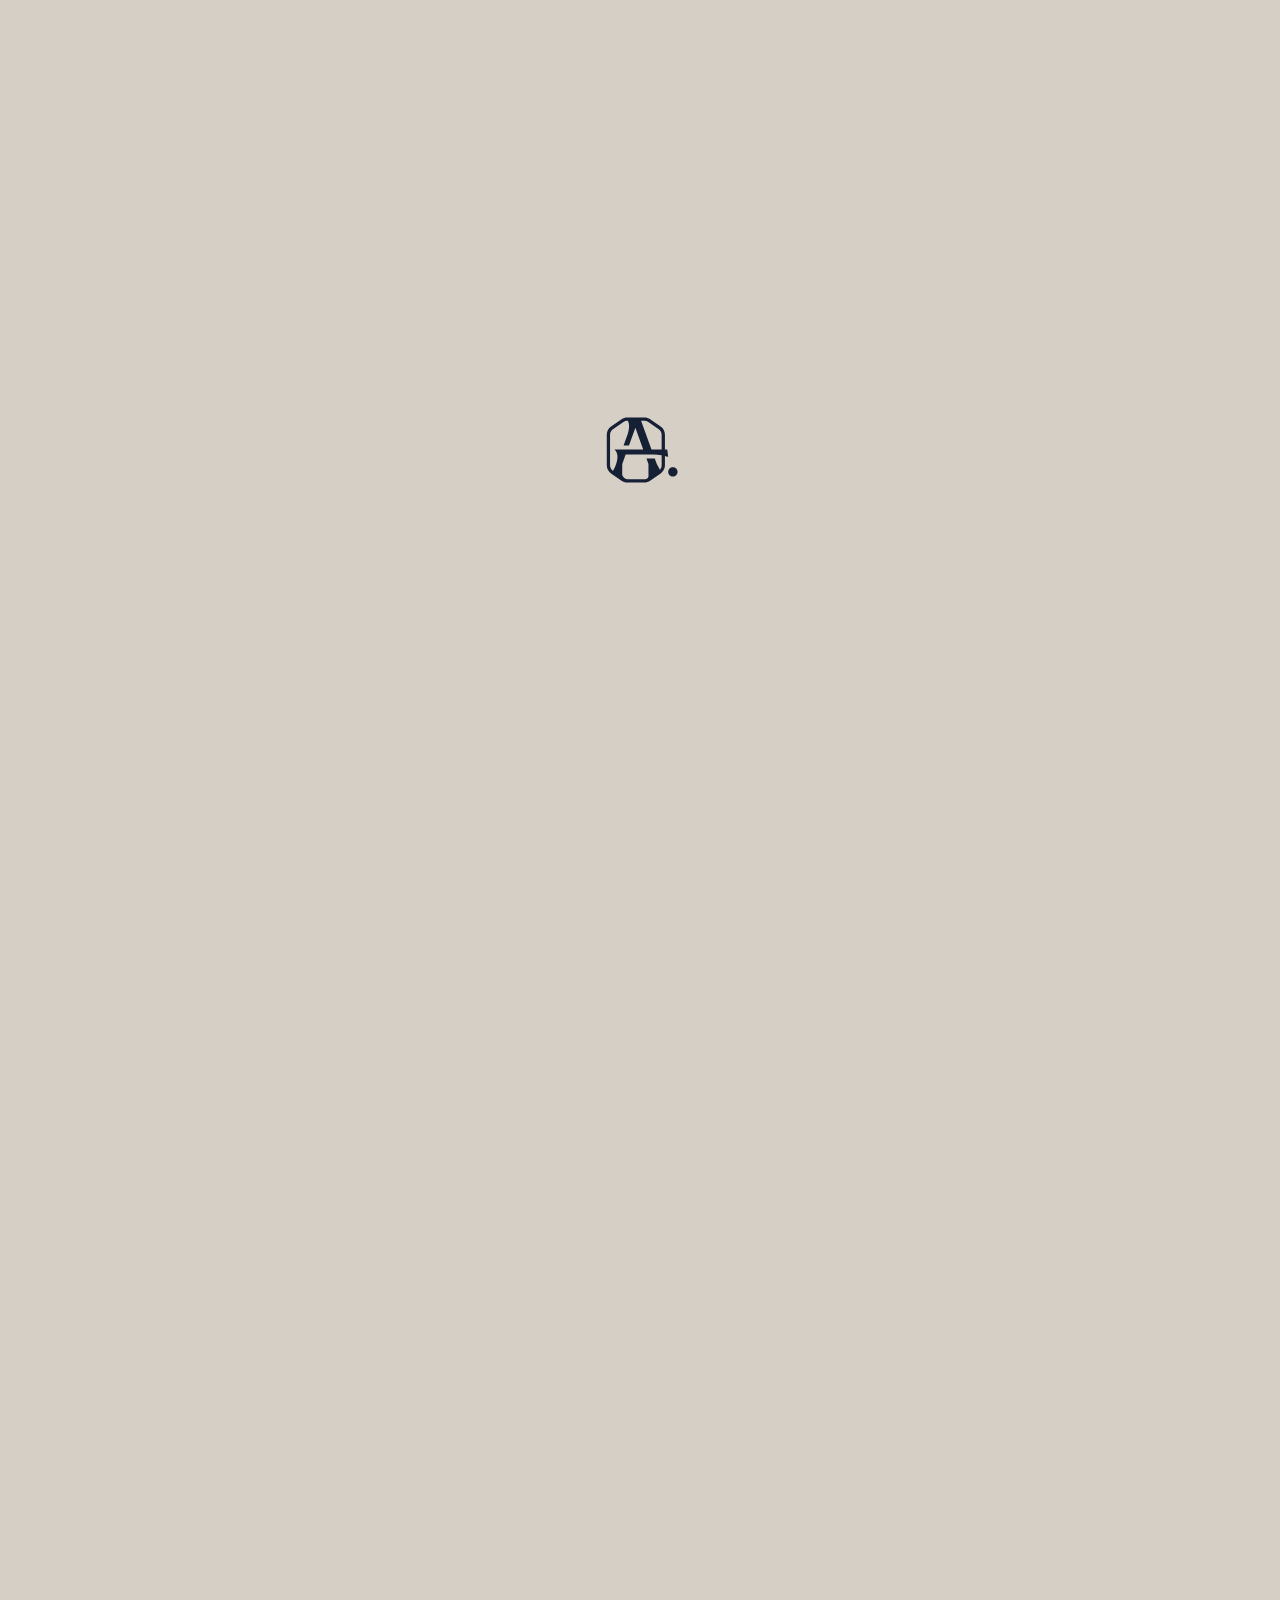
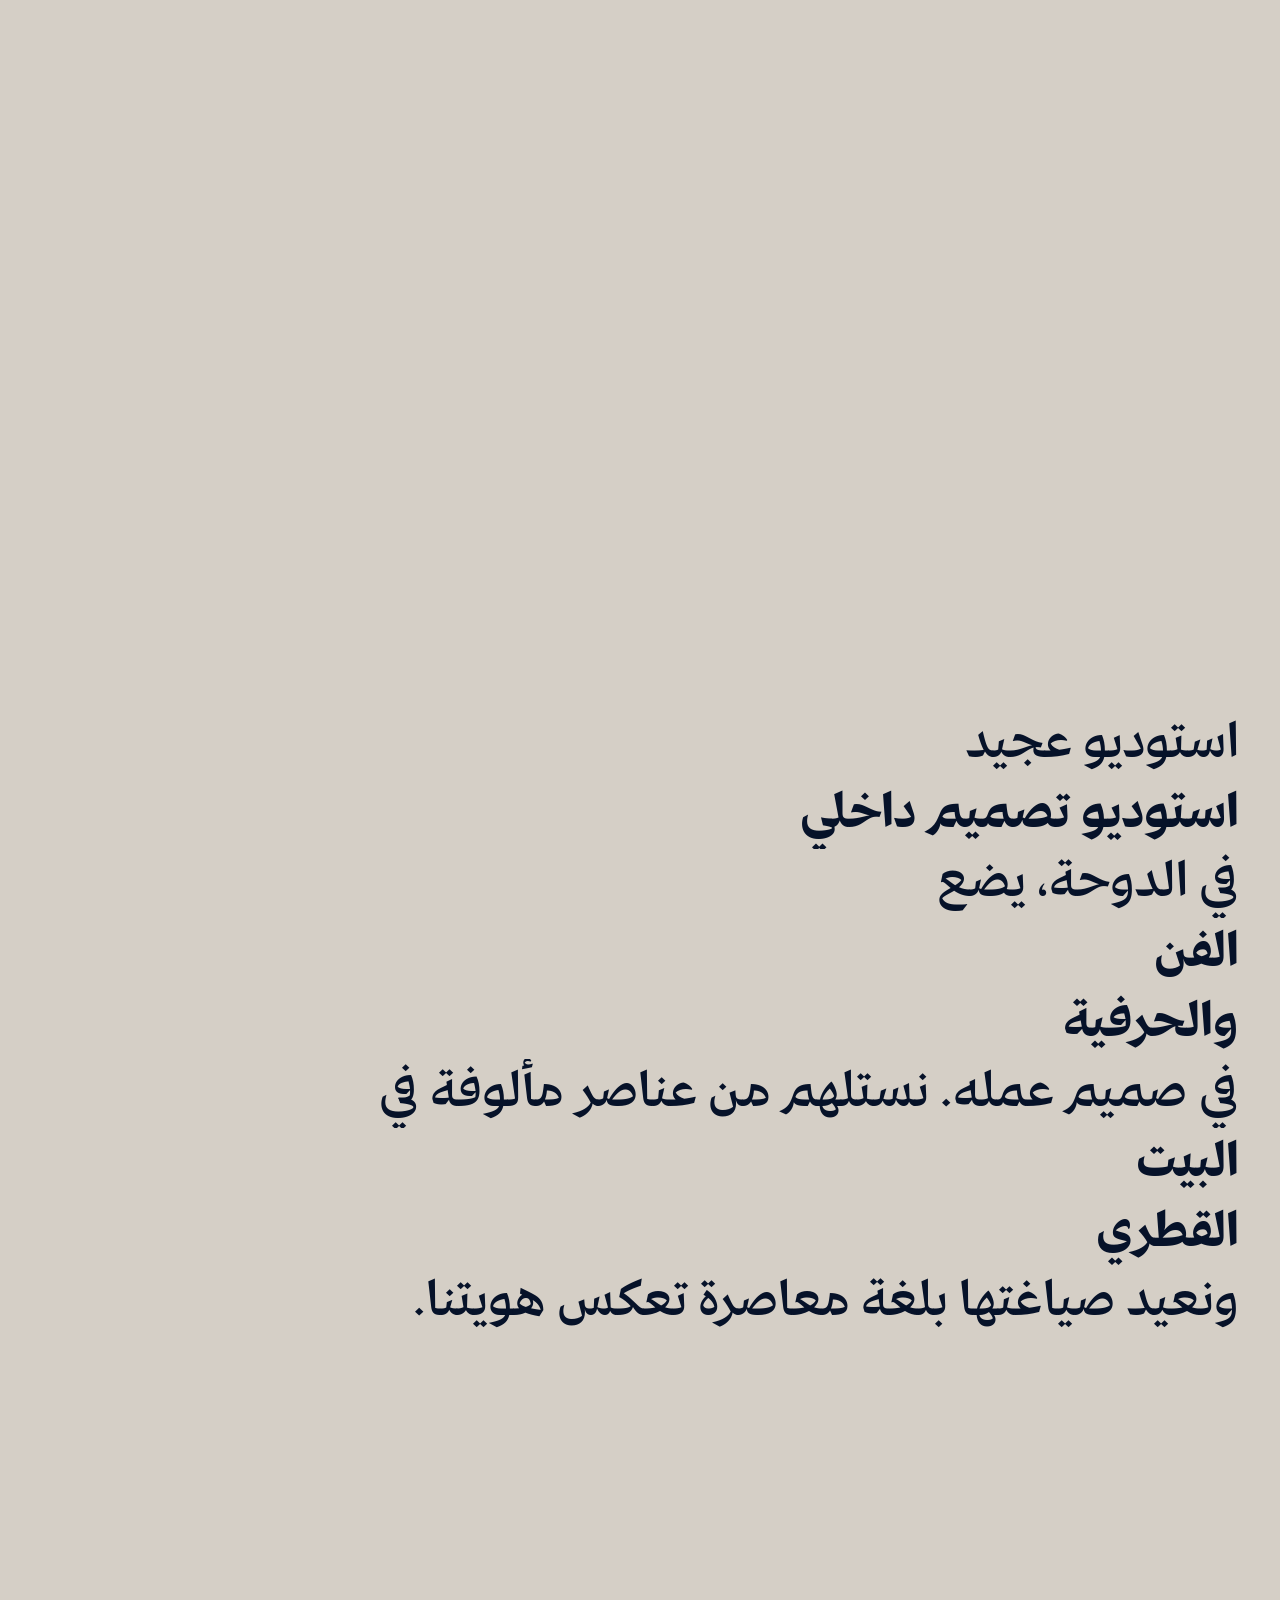
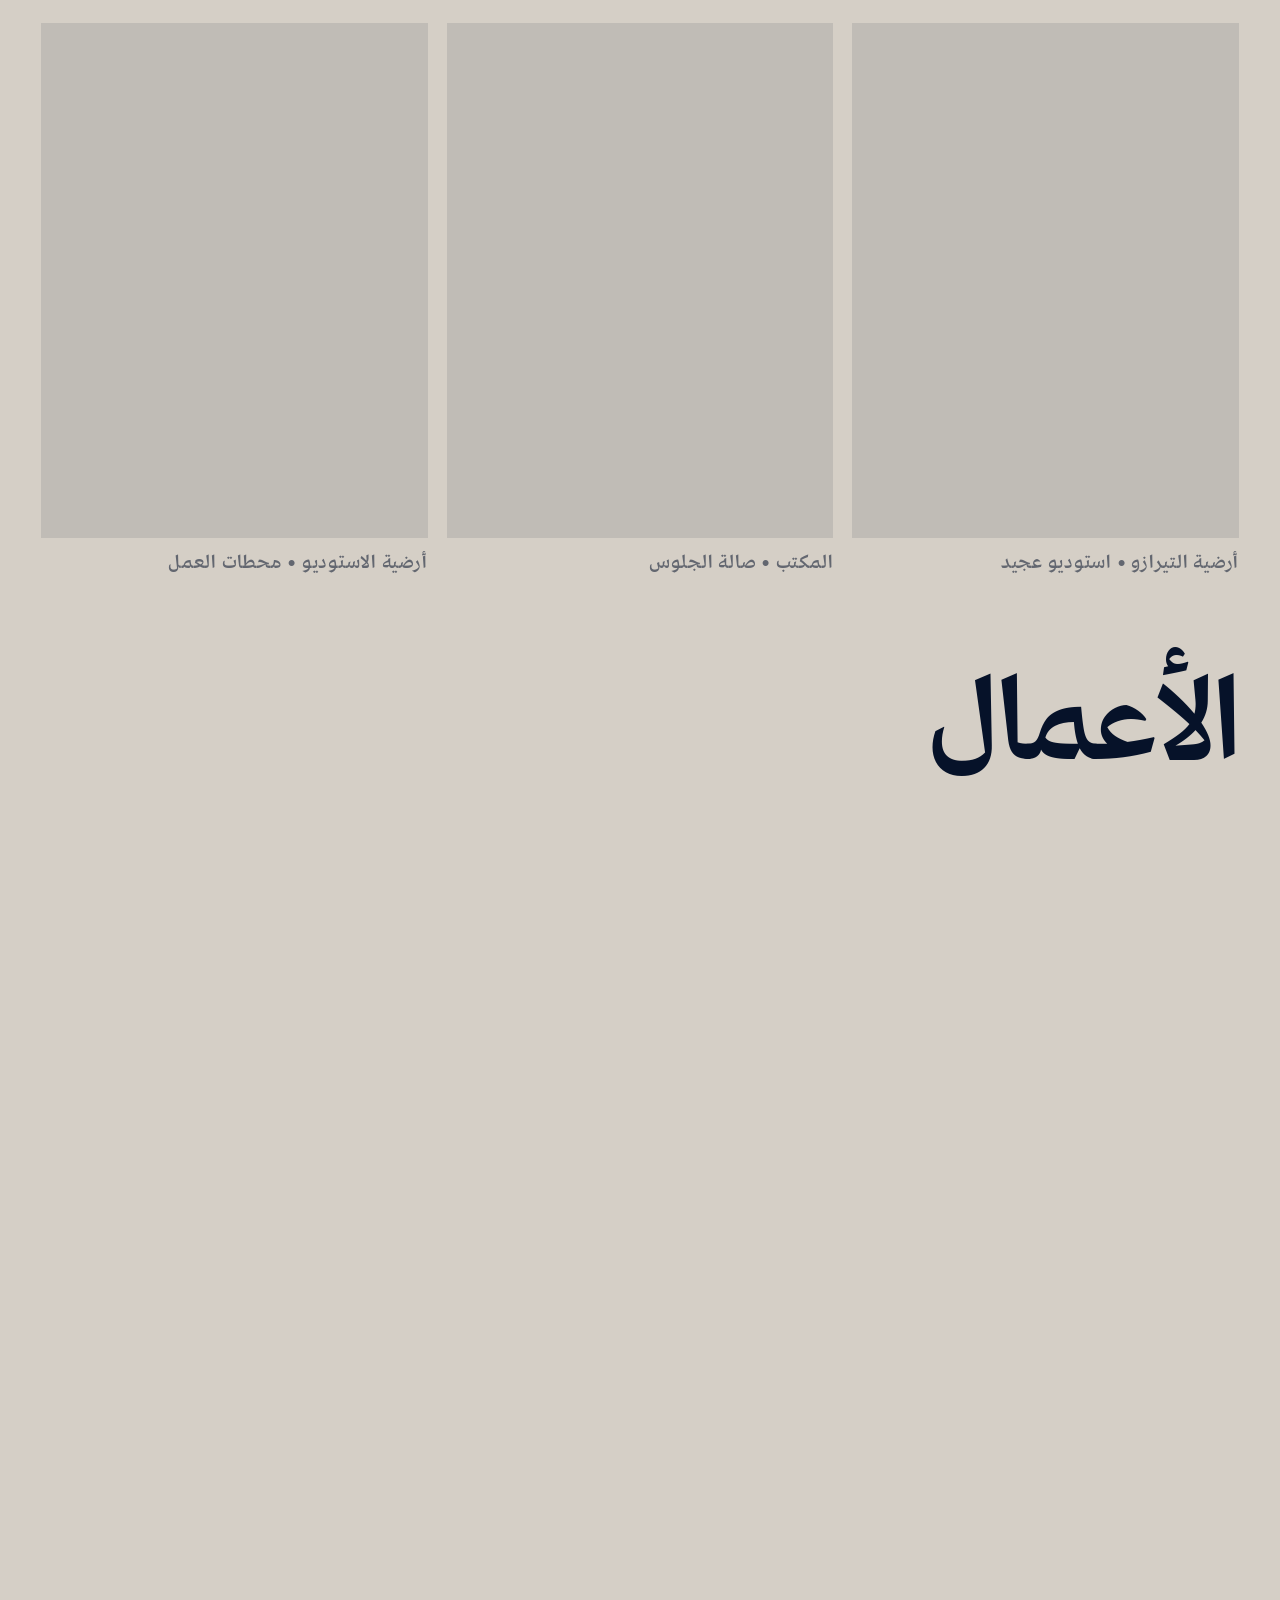
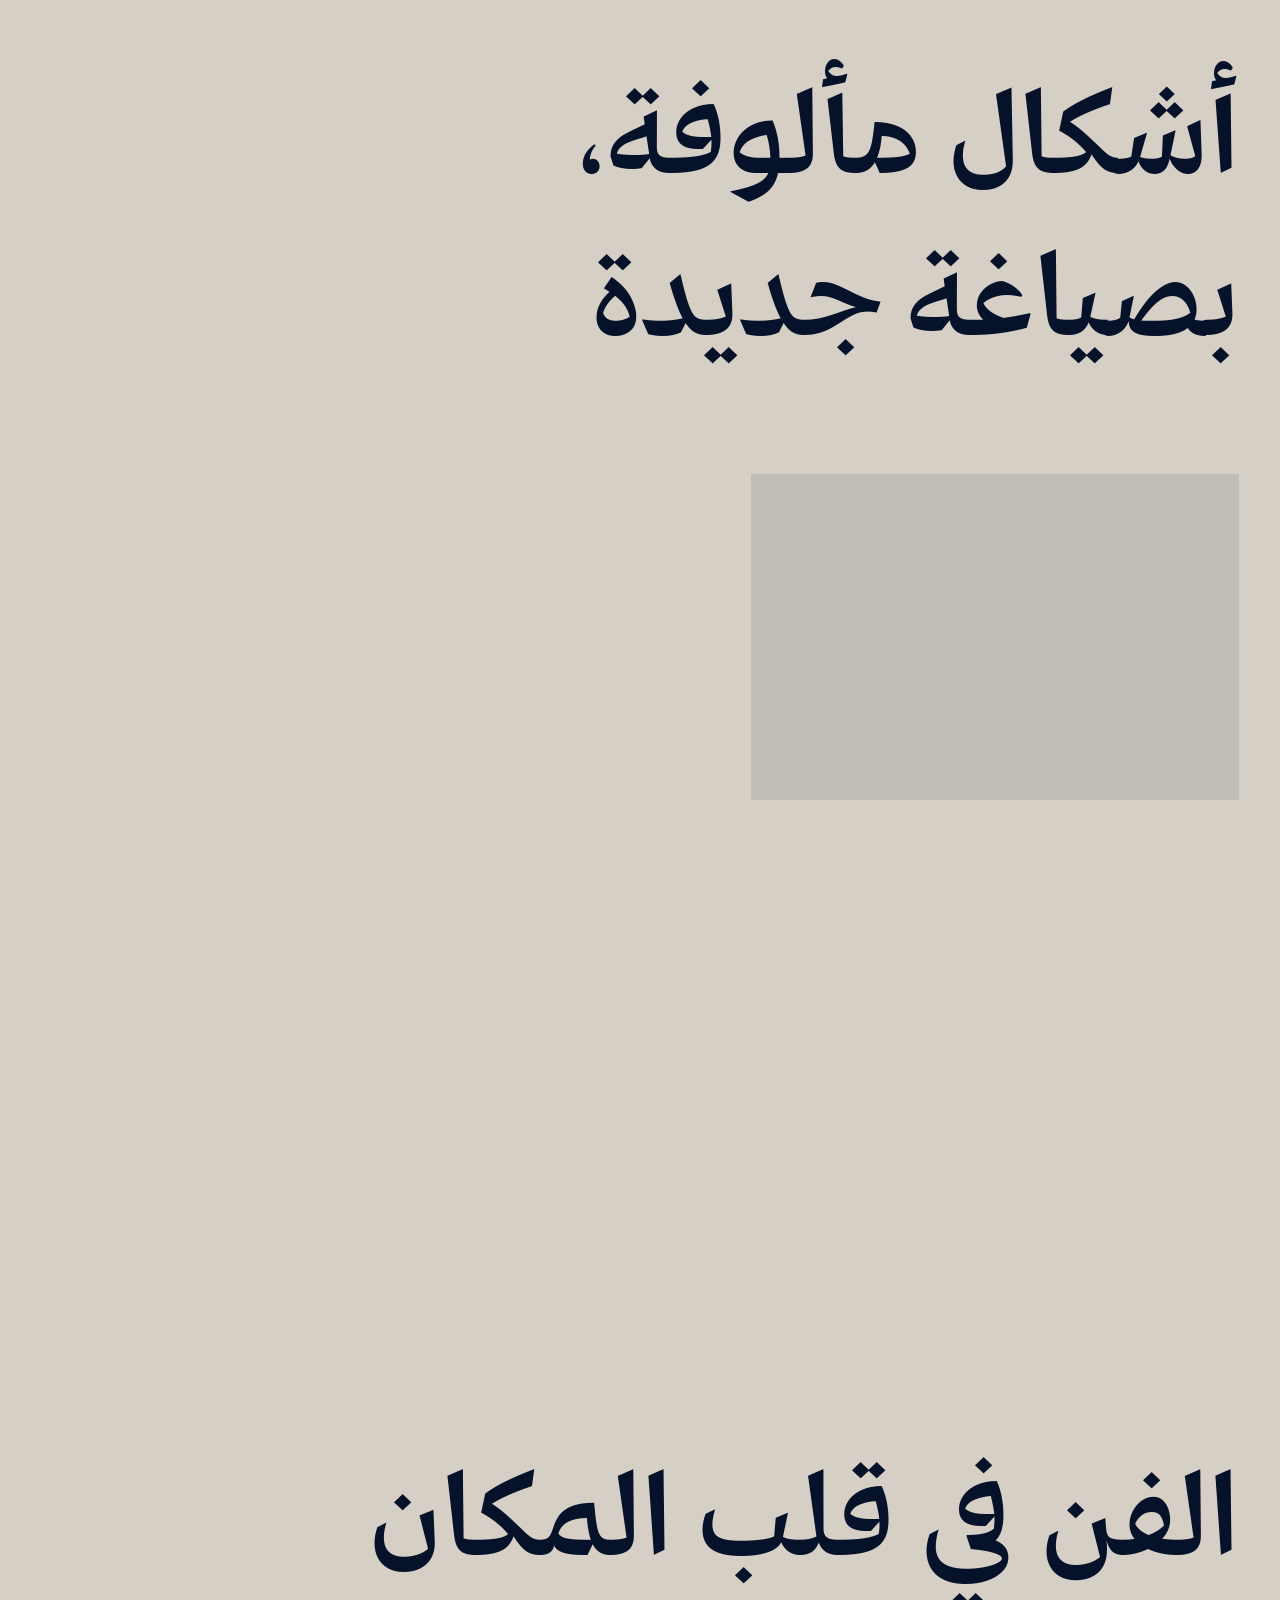
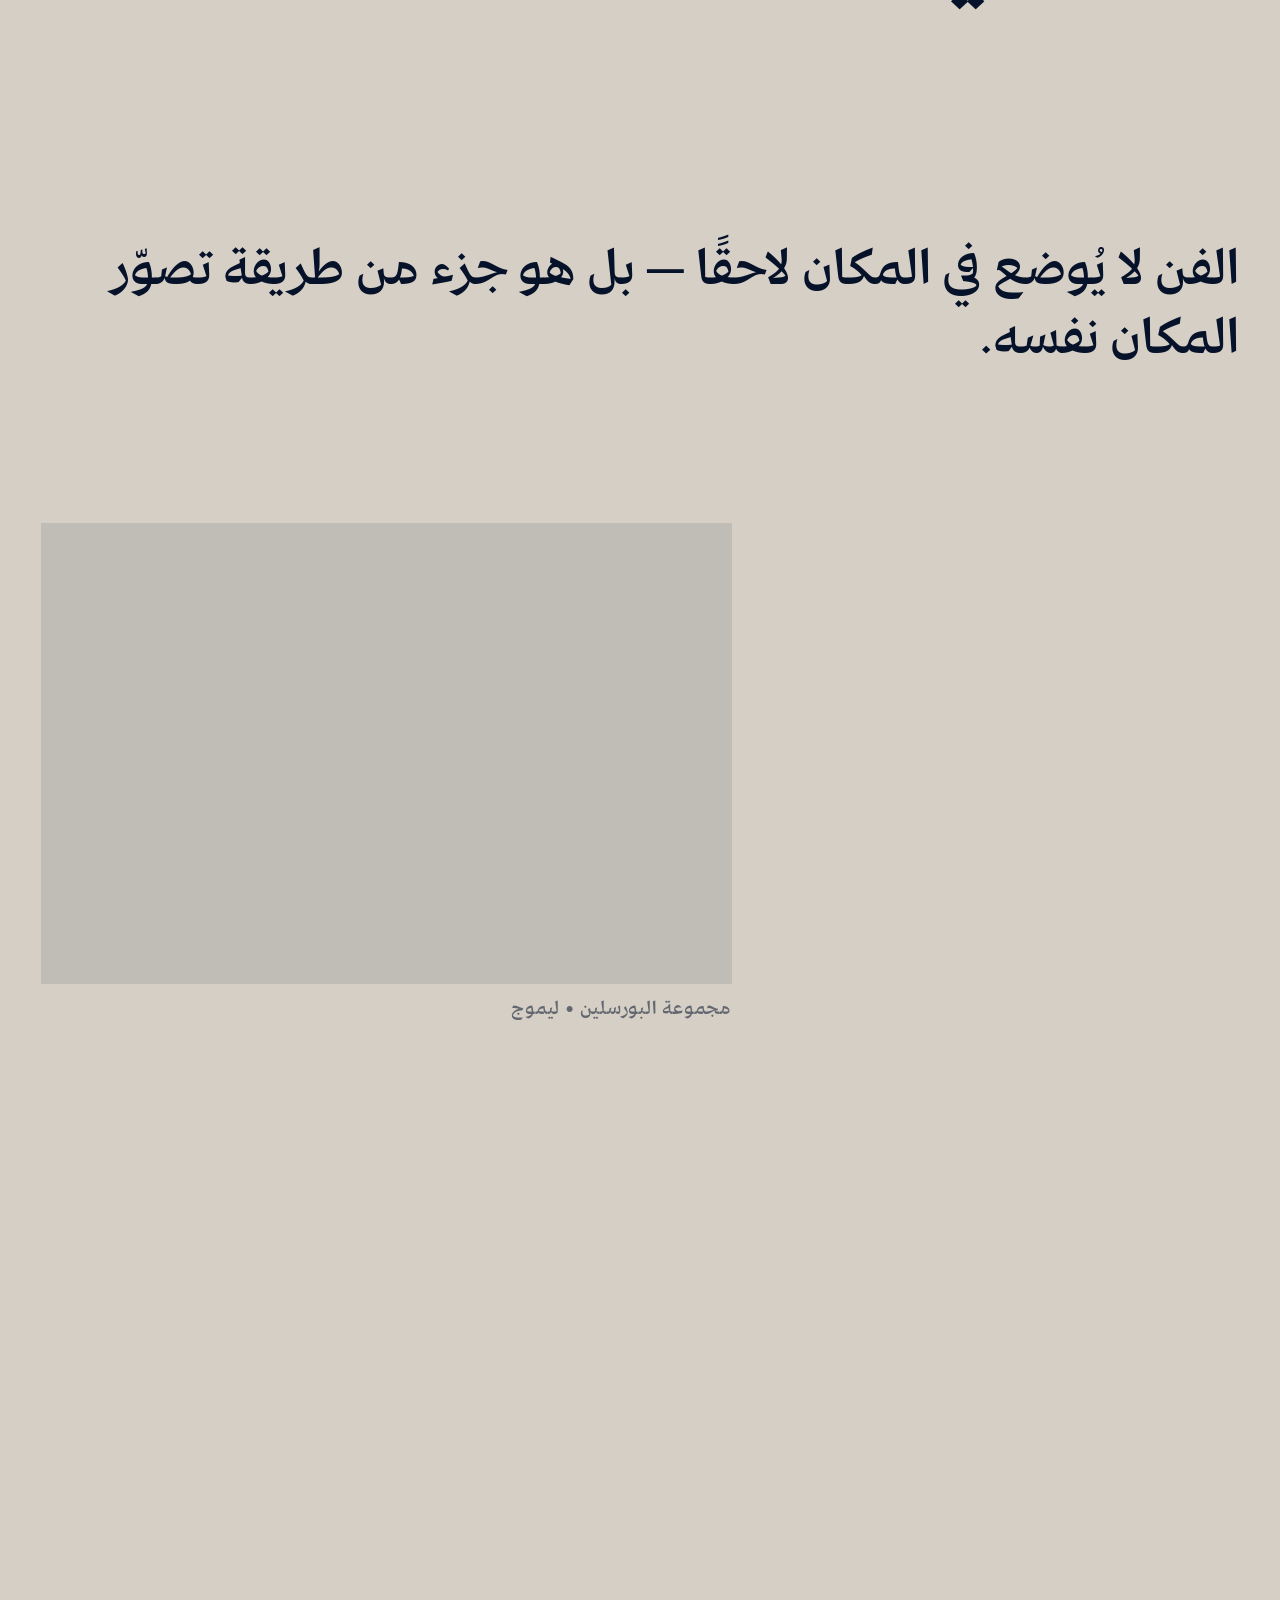
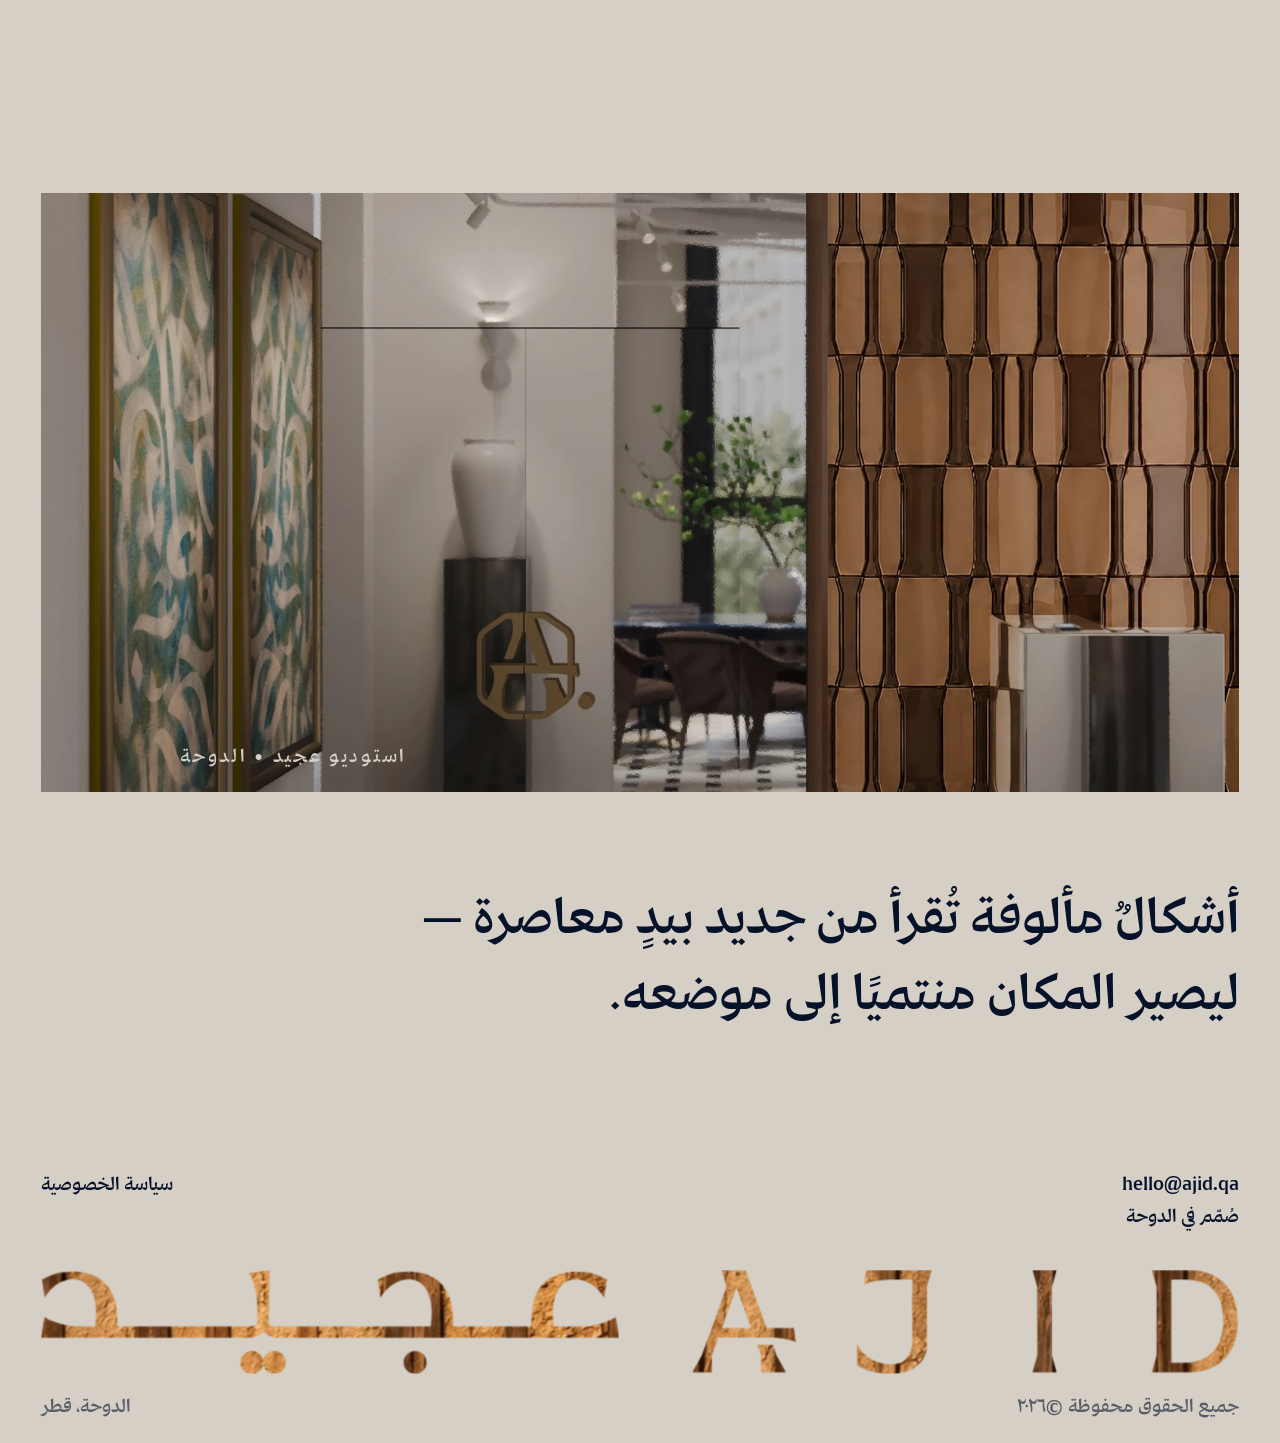
==== commit 0771b664: "Fix Apple Safari compatibility" ====
--- a/ar/index.html
+++ b/ar/index.html
@@ -13,8 +13,8 @@
 
 <link rel="preload" as="font" type="font/woff2" href="../assets/fonts/HayyakumAllah-Light.woff2" crossorigin>
 <link rel="preload" as="font" type="font/woff2" href="../assets/fonts/HayyakumAllah-Medium.woff2" crossorigin>
-<link rel="preload" as="image" href="../assets/img/hero-1.webp" fetchpriority="high">
-<link rel="stylesheet" href="../css/main.css?v=0f930bab">
+<link rel="preload" as="image" href="../assets/img/hero-1.jpg" fetchpriority="high">
+<link rel="stylesheet" href="../css/main.css?v=6c256274">
 <style id="theme">:root{--bg:#d5cfc6;--ink:#061229;--heading:#061229;--accent:#582c00;--invert-bg:#061229;--invert-fg:#d5cfc6;--hero-ink:#d5cfc6;--hero-nav-ink:#ffffff;--fs-nav:var(--fs-sm)}</style>
 <link rel="icon" href="../assets/logo/favicon.svg" type="image/svg+xml">
 
@@ -41,7 +41,15 @@
    phone, a blocked request -- the visitor would be left staring at a blank
    page. This runs inline, independent of main.js, so that cannot happen. */
 setTimeout(function(){var l=document.getElementById('loader');
-  if(l&&l.className.indexOf('done')<0)l.className+=' done';},4000);
+  if(l&&l.className.indexOf('done')<0){
+    l.className+=' done';
+    /* If main.js failed to parse or execute, its reveal classes would leave
+       most content clipped/transparent. Drop the JS enhancement class so the
+       fully readable static layout becomes the fallback on older Safari. */
+    document.documentElement.className=document.documentElement.className
+      .replace(/(^|\s)js(?=\s|$)/g,' ').replace(/^\s+|\s+$/g,'');
+  }
+},4000);
 </script>
 
 <!-- navigation lives in the hero only; no persistent masthead -->
@@ -133,9 +141,9 @@
     <p class="c9-4 note note--bold reveal-up" data-reveal>صُمّم الاستوديو دون أبواب، لتبقى المساحات متصلة بصريًا ويبدو الداخل أكثر انفتاحًا. وتتحقق الخصوصية من مواضع الجدران واتجاه كل فتحة. أما الألوان فمستمدة من طبيعة قطر — أزرق البحر العميق، ودرجات الرمل والتراب والحجر الجيري.</p>
   </div>
   <div class="grid-default" style="margin-top:clamp(14px,1.7vw,28px)">
-    <figure class="fig c-4" style="--ar:1400/1867"><span class="reveal-image" data-reveal><img src="../assets/img/feat-1.webp" alt="حروف نحاسية مطعّمة في التيرازو" width="1400" height="1867" loading="lazy" decoding="async"></span><figcaption>أرضية التيرازو • استوديو عجيد</figcaption></figure>
-      <figure class="fig c-4" style="--ar:1206/1608"><span class="reveal-image" data-reveal><img src="../assets/img/feat-2.webp" alt="أريكة منحنية بجوار مصباح أرضي" width="1206" height="1608" loading="lazy" decoding="async"></span><figcaption>المكتب • صالة الجلوس</figcaption></figure>
-      <figure class="fig c-4" style="--ar:1400/1867"><span class="reveal-image" data-reveal><img src="../assets/img/feat-3.webp" alt="مكتب مشترك بشاشات ومصابيح" width="1400" height="1867" loading="lazy" decoding="async"></span><figcaption>أرضية الاستوديو • محطات العمل</figcaption></figure>
+    <figure class="fig c-4" style="--ar:1400/1867"><span class="reveal-image" data-reveal><img src="../assets/img/feat-1.jpg" alt="حروف نحاسية مطعّمة في التيرازو" width="1400" height="1867" loading="lazy" decoding="async"></span><figcaption>أرضية التيرازو • استوديو عجيد</figcaption></figure>
+      <figure class="fig c-4" style="--ar:1206/1608"><span class="reveal-image" data-reveal><img src="../assets/img/feat-2.jpg" alt="أريكة منحنية بجوار مصباح أرضي" width="1206" height="1608" loading="lazy" decoding="async"></span><figcaption>المكتب • صالة الجلوس</figcaption></figure>
+      <figure class="fig c-4" style="--ar:1400/1867"><span class="reveal-image" data-reveal><img src="../assets/img/feat-3.jpg" alt="مكتب مشترك بشاشات ومصابيح" width="1400" height="1867" loading="lazy" decoding="async"></span><figcaption>أرضية الاستوديو • محطات العمل</figcaption></figure>
   </div>
   <div class="divider reveal-divider mt-6" data-reveal></div>
 </section>
@@ -150,15 +158,15 @@
   <path d="M682.88,620.54c-11.95,0-21.64,9.69-21.64,21.64s9.69,21.64,21.64,21.64,21.64-9.69,21.64-21.64-9.69-21.64-21.64-21.64Z"/></svg></span><span class="tl__face"><svg viewBox="370 380 350 300"><path d="M661.21,572.15l-4.37-34.92h-10.9v-68.53c0-15.12-7.41-29.29-19.81-37.93l-48.87-34.01c-7.78-5.42-16.91-8.28-26.4-8.28h-80.17c-9.46,0-18.56,2.85-26.34,8.24l-49,33.99c-12.44,8.63-19.87,22.83-19.87,37.97v142.6c0,15.12,7.41,29.29,19.81,37.93l48.87,34.01c7.78,5.42,16.91,8.28,26.4,8.28h80.18c9.45,0,18.55-2.84,26.32-8.23l48.99-33.95c12.45-8.63,19.89-22.83,19.89-37.98v-43.91c4.68,1.12,9.21,2.41,13.37,3.96.63.24,1.27.48,1.9.74ZM568.52,409.32l48.87,34.01c8.3,5.77,13.25,15.26,13.25,25.37v68.53h-47.19l-48.45-133.45h15.86c6.35,0,12.45,1.92,17.66,5.54ZM390.77,611.29v-142.6c0-10.13,4.97-19.63,13.29-25.4l49-33.99c5.2-3.61,11.3-5.51,17.62-5.51h2.57c9.87,17.56,5.86,41.59-.51,62.02l-.14.38c-.02.07-.04.15-.07.22l-7.69,21.22c-3.79,10.47-7.58,20.95-11.36,31.42h25.32l29.74-82.37,36.31,100.58c-20.89.04-41.82.09-62.73.13v.04h-70.99c2.49,2.12,4.52,4.39,6.25,6.73,17.28,23.95,2.64,62.8-8.83,85.76l-3.97,7.16-.57-.4c-8.3-5.77-13.25-15.26-13.25-25.37ZM630.64,611.35c0,7.67-2.86,14.97-7.86,20.57l-14.58-26.89v.37l-9.5-26.15h-38.59l9.18,25.78.28,54.74c-.09-.02-.19-.08-.27-.1,1.06,4.82-1.9,9.82-5.97,12.63-2.5,1.73-5.35,2.78-8.29,3.6-1.42.2-2.85.31-4.3.31h-78.51c-8.11-.62-15.86-4.99-20.53-11.65-2.3-3.28-3.82-7.08-4.53-11.02l.06-10.17c.15-.81.32-1.61.55-2.4-.2.31-.35.64-.54.96l.21-36.89,15.86-43.63c.09-.13.17-.24.28-.37,33.74.02,67.45-.44,101.17-.15,9.44.07,19.08.11,28.75.46,11.43.4,24.48,1.29,37.12,3.18v46.84Z"/>
   <path d="M682.88,620.54c-11.95,0-21.64,9.69-21.64,21.64s9.69,21.64,21.64,21.64,21.64-9.69,21.64-21.64-9.69-21.64-21.64-21.64Z"/></svg></span></span></span>
     <h2 class="tl__title" data-split="words" data-reveal>الأعمال</h2>
-    <div class="tl__entry" data-reveal><span class="tl__dot" aria-hidden="true"></span><a class="tl__item tl__item--l" href="#" data-img="../assets/img/work-01.webp" style="--col:1/span 5;--ar:4/3;--labw:270%"><span class="tl__fig"><img src="../assets/img/work-01.webp" alt="صالة الجلوس" loading="lazy" decoding="async"></span><span class="tl__label"><span class="tl__name">صالة الجلوس</span></span></a></div>
-      <div class="tl__entry" data-reveal><span class="tl__dot" aria-hidden="true"></span><a class="tl__item tl__item--r" href="#" data-img="../assets/img/work-02.webp" style="--col:6/span 11;--ar:3/4;--labw:50%"><span class="tl__fig"><img src="../assets/img/work-02.webp" alt="المكتب" loading="lazy" decoding="async"></span><span class="tl__label"><span class="tl__name">المكتب</span></span></a></div>
-      <div class="tl__entry" data-reveal><span class="tl__dot" aria-hidden="true"></span><a class="tl__item tl__item--r" href="#" data-img="../assets/img/work-03.webp" style="--col:5/span 8;--ar:16/9;--labw:100%"><span class="tl__fig"><img src="../assets/img/work-03.webp" alt="تفصيل" loading="lazy" decoding="async"></span><span class="tl__label"><span class="tl__name">تفصيل</span></span></a></div>
-      <div class="tl__entry" data-reveal><span class="tl__dot" aria-hidden="true"></span><a class="tl__item tl__item--r" href="#" data-img="../assets/img/work-04.webp" style="--col:10/span 5;--ar:3/4;--labw:50%"><span class="tl__fig"><img src="../assets/img/work-04.webp" alt="محطات العمل" loading="lazy" decoding="async"></span><span class="tl__label"><span class="tl__name">محطات العمل</span></span></a></div>
-      <div class="tl__entry" data-reveal><span class="tl__dot" aria-hidden="true"></span><a class="tl__item tl__item--r" href="#" data-img="../assets/img/work-05.webp" style="--col:1/span 10;--ar:16/10;--labw:110%"><span class="tl__fig"><img src="../assets/img/work-05.webp" alt="المكتب" loading="lazy" decoding="async"></span><span class="tl__label"><span class="tl__name">المكتب</span></span></a></div>
-      <div class="tl__entry" data-reveal><span class="tl__dot" aria-hidden="true"></span><a class="tl__item tl__item--r" href="#" data-img="../assets/img/work-06.webp" style="--col:7/span 9;--ar:3/4;--labw:61%"><span class="tl__fig"><img src="../assets/img/work-06.webp" alt="الطاولة" loading="lazy" decoding="async"></span><span class="tl__label"><span class="tl__name">الطاولة</span></span></a></div>
-      <div class="tl__entry" data-reveal><span class="tl__dot" aria-hidden="true"></span><a class="tl__item tl__item--l" href="#" data-img="../assets/img/work-07.webp" style="--col:2/span 6;--ar:3/4;--labw:200%"><span class="tl__fig"><img src="../assets/img/work-07.webp" alt="البورسلين" loading="lazy" decoding="async"></span><span class="tl__label"><span class="tl__name">البورسلين</span></span></a></div>
-      <div class="tl__entry" data-reveal><span class="tl__dot" aria-hidden="true"></span><a class="tl__item tl__item--r" href="#" data-img="../assets/img/work-08.webp" style="--col:9/span 8;--ar:3/4;--labw:50%"><span class="tl__fig"><img src="../assets/img/work-08.webp" alt="الشاشة" loading="lazy" decoding="async"></span><span class="tl__label"><span class="tl__name">الشاشة</span></span></a></div>
-      <div class="tl__entry" data-reveal><span class="tl__dot" aria-hidden="true"></span><a class="tl__item tl__item--r" href="#" data-img="../assets/img/work-09.webp" style="--col:3/span 9;--ar:3/4;--labw:106%"><span class="tl__fig"><img src="../assets/img/work-09.webp" alt="تفصيل" loading="lazy" decoding="async"></span><span class="tl__label"><span class="tl__name">تفصيل</span></span></a></div>
+    <div class="tl__entry" data-reveal><span class="tl__dot" aria-hidden="true"></span><a class="tl__item tl__item--l" href="#" data-img="../assets/img/work-01.jpg" style="--col:1/span 5;--ar:4/3;--labw:270%"><span class="tl__fig"><img src="../assets/img/work-01.jpg" alt="صالة الجلوس" loading="lazy" decoding="async"></span><span class="tl__label"><span class="tl__name">صالة الجلوس</span></span></a></div>
+      <div class="tl__entry" data-reveal><span class="tl__dot" aria-hidden="true"></span><a class="tl__item tl__item--r" href="#" data-img="../assets/img/work-02.jpg" style="--col:6/span 11;--ar:3/4;--labw:50%"><span class="tl__fig"><img src="../assets/img/work-02.jpg" alt="المكتب" loading="lazy" decoding="async"></span><span class="tl__label"><span class="tl__name">المكتب</span></span></a></div>
+      <div class="tl__entry" data-reveal><span class="tl__dot" aria-hidden="true"></span><a class="tl__item tl__item--r" href="#" data-img="../assets/img/work-03.jpg" style="--col:5/span 8;--ar:16/9;--labw:100%"><span class="tl__fig"><img src="../assets/img/work-03.jpg" alt="تفصيل" loading="lazy" decoding="async"></span><span class="tl__label"><span class="tl__name">تفصيل</span></span></a></div>
+      <div class="tl__entry" data-reveal><span class="tl__dot" aria-hidden="true"></span><a class="tl__item tl__item--r" href="#" data-img="../assets/img/work-04.jpg" style="--col:10/span 5;--ar:3/4;--labw:50%"><span class="tl__fig"><img src="../assets/img/work-04.jpg" alt="محطات العمل" loading="lazy" decoding="async"></span><span class="tl__label"><span class="tl__name">محطات العمل</span></span></a></div>
+      <div class="tl__entry" data-reveal><span class="tl__dot" aria-hidden="true"></span><a class="tl__item tl__item--r" href="#" data-img="../assets/img/work-05.jpg" style="--col:1/span 10;--ar:16/10;--labw:110%"><span class="tl__fig"><img src="../assets/img/work-05.jpg" alt="المكتب" loading="lazy" decoding="async"></span><span class="tl__label"><span class="tl__name">المكتب</span></span></a></div>
+      <div class="tl__entry" data-reveal><span class="tl__dot" aria-hidden="true"></span><a class="tl__item tl__item--r" href="#" data-img="../assets/img/work-06.jpg" style="--col:7/span 9;--ar:3/4;--labw:61%"><span class="tl__fig"><img src="../assets/img/work-06.jpg" alt="الطاولة" loading="lazy" decoding="async"></span><span class="tl__label"><span class="tl__name">الطاولة</span></span></a></div>
+      <div class="tl__entry" data-reveal><span class="tl__dot" aria-hidden="true"></span><a class="tl__item tl__item--l" href="#" data-img="../assets/img/work-07.jpg" style="--col:2/span 6;--ar:3/4;--labw:200%"><span class="tl__fig"><img src="../assets/img/work-07.jpg" alt="البورسلين" loading="lazy" decoding="async"></span><span class="tl__label"><span class="tl__name">البورسلين</span></span></a></div>
+      <div class="tl__entry" data-reveal><span class="tl__dot" aria-hidden="true"></span><a class="tl__item tl__item--r" href="#" data-img="../assets/img/work-08.jpg" style="--col:9/span 8;--ar:3/4;--labw:50%"><span class="tl__fig"><img src="../assets/img/work-08.jpg" alt="الشاشة" loading="lazy" decoding="async"></span><span class="tl__label"><span class="tl__name">الشاشة</span></span></a></div>
+      <div class="tl__entry" data-reveal><span class="tl__dot" aria-hidden="true"></span><a class="tl__item tl__item--r" href="#" data-img="../assets/img/work-09.jpg" style="--col:3/span 9;--ar:3/4;--labw:106%"><span class="tl__fig"><img src="../assets/img/work-09.jpg" alt="تفصيل" loading="lazy" decoding="async"></span><span class="tl__label"><span class="tl__name">تفصيل</span></span></a></div>
   </div>
   <div class="divider reveal-divider" data-reveal></div>
 </section>
@@ -169,7 +177,7 @@
   <div class="grid-default">
     <figure class="fig c1-5">
       <div class="reveal-image" data-reveal>
-        <img src="../assets/img/feat-2.webp" alt="" width="1600" height="1100" loading="lazy" decoding="async">
+        <img src="../assets/img/feat-2.jpg" alt="" width="1600" height="1100" loading="lazy" decoding="async">
       </div>
     </figure>
     <div class="c7-6">
@@ -197,7 +205,7 @@
     </div>
     <figure class="fig c-7">
       <div class="reveal-image" data-reveal>
-        <img src="../assets/img/feat-3.webp" alt="" width="1600" height="1100" loading="lazy" decoding="async">
+        <img src="../assets/img/feat-3.jpg" alt="" width="1600" height="1100" loading="lazy" decoding="async">
       </div>
       <figcaption>مجموعة البورسلين • ليموج</figcaption>
     </figure>
@@ -220,7 +228,7 @@
 <!-- ===================== S7 - closing image + statement ===================== -->
 <section class="px" style="padding-bottom:clamp(18px,2vw,30px)">
   <figure class="closing" data-reveal>
-    <img src="../assets/img/closing.webp" alt="" width="1920" height="1080" loading="lazy" decoding="async">
+    <img src="../assets/img/closing.jpg" alt="" width="1920" height="1080" loading="lazy" decoding="async">
     <figcaption>استوديو عجيد • الدوحة</figcaption>
   </figure>
   <p class="closing-line" data-split="lines" data-reveal>أشكالٌ مألوفة تُقرأ من جديد بيدٍ معاصرة — ليصير المكان منتميًا إلى موضعه.</p>
@@ -243,11 +251,11 @@
     <div class="foot-mark foot-mark--lat"><svg viewBox="182.44 472.22 715.08 135.55" role="presentation" aria-hidden="true"><defs><clipPath id="fm-ar-lat"><path class="ltr" style="--i:0" d="M316.74,547.83h-35.74l-27.44-75.6h-30.88l6.11,22.11-15.85,43.8-3.51,9.69-12.86,35.53-12.39,22.32h25.35l.19-22.32,8.39-23.06h1.49c17.26,0,34.49-.24,51.73-.08,4.98.03,10.06.06,15.16.24,10.9.38,21.86,1.54,31.96,5.31.19.06.36.14.56.22l-2.27-18.16ZM251.09,547.83s.05.05.08.08h-28.49l.03-.08,19.04-52.73,19,52.65.03.08h-9.69ZM293.98,583.57l-4.95-13.66h-20.16l4.84,13.59.19,22.18h32.47l-12.39-22.32v.21Z"/>
             <path class="ltr" style="--i:1" d="M408.71,490.53c9.91-4,26.69-5.91,42.13-5.91h20.4v79.69c0,16.96-7.63,31.07-28.21,31.07-19.25,0-36.79-10.87-43.85-26.5v27.26c10.29,7.43,27.64,11.63,43.85,11.63,34.31,0,47.28-20.21,47.28-36.41v-77.01l5.91-22.11h-85.21l-2.29,18.3Z"/>
             <polygon class="ltr" style="--i:2" points="659.41 472.23 628.15 472.23 634.25 494.35 634.25 583.37 628.15 605.67 659.41 605.67 653.31 583.37 653.31 494.35 659.41 472.23"/>
-            <path class="ltr" style="--i:3" d="M831.2,472.23h-47.28l6.1,22.11v89.02l-6.1,22.3h47.28c43.08,0,64.62-26.69,64.62-66.72s-22.3-66.72-64.62-66.72ZM826.05,593.28h-16.97v-108.66h16.97c38.89,0,50.71,24.21,50.71,54.33s-14.11,54.33-50.71,54.33Z"/></clipPath></defs><g clip-path="url(#fm-ar-lat)"><image href="../assets/img/wordmark-fill-lat.webp" x="182.44" y="336.67" width="715.08" height="271.10" preserveAspectRatio="xMidYMid slice" style="--fmh:135.55"></image></g></svg></div>
+            <path class="ltr" style="--i:3" d="M831.2,472.23h-47.28l6.1,22.11v89.02l-6.1,22.3h47.28c43.08,0,64.62-26.69,64.62-66.72s-22.3-66.72-64.62-66.72ZM826.05,593.28h-16.97v-108.66h16.97c38.89,0,50.71,24.21,50.71,54.33s-14.11,54.33-50.71,54.33Z"/></clipPath></defs><g clip-path="url(#fm-ar-lat)"><image href="../assets/img/wordmark-fill-lat.jpg" x="182.44" y="336.67" width="715.08" height="271.10" preserveAspectRatio="xMidYMid slice" style="--fmh:135.55"></image></g></svg></div>
     <div class="foot-mark foot-mark--ar"><svg viewBox="182.44 475.77 715.08 128.46" role="presentation" aria-hidden="true"><defs><clipPath id="fm-ar-ar"><path class="ar-body" d="M871.49,559.48l-36.64-.05h62.67l-2.47-14.01-2-11.41c-11.45,6.57-23.51,10.71-38.88,11.41h-37.16c-.28,0-.47-.42-.61-1.07-.14-.84-.23-1.72-.37-2.61v-.42c-1.35-11.64-1.26-23.8,2.7-34.83,2.33-6.47,6.43-12.48,12.29-15.97,13.41-7.91,29.24-.98,39.53,8.94.05,0,.05.05.05.05,1.02.98,2,2,2.93,3.07,1.96,2.23,3.59,4.7,5.22,7.45l.6-4.19,1.54-10.99,1.12-7.26c-5.41-2.86-11.29-5.59-18.1-7.66-1-.22-2.64-.59-3.64-.81-11.22-1.68-22.86-2.1-33.95.75-14.53,3.72-26.45,13.31-32.08,27.33-2.1,5.31-3.59,11.27-4.47,17.74-.93,6.47-1.26,13.27-1.02,20.49h-96.71c.23-7.22-.09-14.01-1.02-20.49-.84-6.47-2.37-12.43-4.47-17.74-5.63-14.02-17.55-23.61-32.08-27.33-11.08-2.84-22.72-2.42-33.95-.75-1,.22-2.64.59-3.64.81-6.81,2.07-12.69,4.8-18.1,7.66l1.12,7.26,1.54,10.99.6,4.19c1.63-2.75,3.26-5.22,5.22-7.45.93-1.07,1.91-2.1,2.93-3.07t.05-.05c10.24-9.92,26.12-16.85,39.53-8.94,5.87,3.49,9.92,9.5,12.29,15.97,3.96,11.03,4.05,23.19,2.75,34.83,0,.19-.05.28-.05.42-.14.89-.23,1.77-.33,2.61-.19.65-.37,1.07-.65,1.07h-93.69s.01-.07.01-.11c-.07.07-.13.11-.21.11h-14.82c.08,0,.16,0,.24,0h-83.69c-1.96,0-3.73-.42-5.31-1.16-1.44-.7-2.23-1.82-2.33-3.49-.05-.14-.05-.28-.05-.42l1.26-64.58-25.24,4.05c7.12,12.62,10.1,29.52,10.1,47.3v14.3c0,.74-.28,1.35-.84,1.81-.56.51-1.3.98-2.28,1.26-.93.37-1.96.61-3.12.7-1.12.19-2.28.23-3.4.23h-163.38c.23-7.22-.09-14.01-1.03-20.49-.88-6.47-2.37-12.43-4.52-17.74-5.63-14.02-17.51-23.61-32.08-27.33-11.04-2.84-22.68-2.42-33.9-.75-.99.22-2.62.58-3.61.8-6.86,2.07-12.71,4.81-18.13,7.67l1.12,7.26,1.54,10.99.56,3.87c1.54-2.61,3.17-4.98,5.03-7.13,3.26-3.87,6.89-7.03,10.71-9.5,3.82-2.47,7.87-4.19,12.01-5.12,1.86-.47,3.73-.75,5.54-.84.28,0,.6,0,.88-.05h.93c.33,0,.61,0,.93.05,3.96.14,7.96,1.17,11.73,3.4,5.87,3.49,9.96,9.5,12.29,15.97,3.96,11.03,4.05,23.19,2.7,34.83,0,.19-.05.28-.05.42-.09.89-.19,1.77-.33,2.61-.09.47-.23.79-.37.98,0,.05-.05.09-.05.19h-9.83c-1.72,0-3.45,0-5.17-.09h-8.15c-10.57-.47-19.56-2.56-27.84-5.96-3.82-1.53-7.45-3.35-11.08-5.45l-2,11.41-2.42,14.01h58.95v.05h198.33c4.87,0,9.62-1.48,13.66-4.2,1.65-1.12,3.18-2.23,4.37-3.34.35.42.74.84,1.17,1.26,4.31,4.2,10.27,6.29,16.3,6.29h63.8-9.44s32.9.01,32.9.01h0s308.96-.01,308.96-.01Z"/>
             <path class="ar-dot" style="--i:0" d="M645.02,575.99c-7.8,0-14.12,6.32-14.12,14.12s6.32,14.12,14.12,14.12,14.12-6.32,14.12-14.12-6.32-14.12-14.12-14.12Z"/>
             <path class="ar-dot" style="--i:1" d="M471.09,575.99c-7.8,0-14.12,6.32-14.12,14.12s6.32,14.12,14.12,14.12,14.12-6.32,14.12-14.12-6.32-14.12-14.12-14.12Z"/>
-            <path class="ar-dot" style="--i:2" d="M443.17,575.99c-7.8,0-14.12,6.32-14.12,14.12s6.32,14.12,14.12,14.12,14.12-6.32,14.12-14.12-6.32-14.12-14.12-14.12Z"/></clipPath></defs><g clip-path="url(#fm-ar-ar)"><image href="../assets/img/wordmark-fill-ar.webp" x="182.44" y="347.31" width="715.08" height="256.92" preserveAspectRatio="xMidYMid slice" style="--fmh:128.46"></image></g></svg></div>
+            <path class="ar-dot" style="--i:2" d="M443.17,575.99c-7.8,0-14.12,6.32-14.12,14.12s6.32,14.12,14.12,14.12,14.12-6.32,14.12-14.12-6.32-14.12-14.12-14.12Z"/></clipPath></defs><g clip-path="url(#fm-ar-ar)"><image href="../assets/img/wordmark-fill-ar.jpg" x="182.44" y="347.31" width="715.08" height="256.92" preserveAspectRatio="xMidYMid slice" style="--fmh:128.46"></image></g></svg></div>
   </div>
   <div class="foot-bar" style="opacity:.6">
     <span>جميع الحقوق محفوظة ©٢٠٢٦</span>
@@ -257,7 +265,7 @@
 
 <div id="preview" aria-hidden="true"></div>
 
-<script>window.AJID_HERO = ["../assets/img/hero-1.webp", "../assets/img/hero-2.webp", "../assets/img/hero-3.webp", "../assets/img/hero-4.webp", "../assets/img/hero-5.webp"];</script>
-<script src="../js/main.js?v=fb5ae45a" defer></script>
+<script>window.AJID_HERO = ["../assets/img/hero-1.jpg", "../assets/img/hero-2.jpg", "../assets/img/hero-3.jpg", "../assets/img/hero-4.jpg", "../assets/img/hero-5.jpg"];</script>
+<script src="../js/main.js?v=32fb6efa" defer></script>
 </body>
 </html>
--- a/css/main.css
+++ b/css/main.css
@@ -162,7 +162,8 @@
    ========================================================================== */
 .hero{position:relative;height:250vh;height:250svh}
 .hero__sticky{position:sticky;top:0;height:100vh;height:100svh;overflow:hidden;background:var(--invert-bg)}
-.hero__media{position:absolute;inset:0;overflow:hidden;background:var(--navy)}
+.hero__media{position:absolute;inset:0;overflow:hidden;background-color:var(--navy);
+  background-image:url("../assets/img/hero-1.jpg");background-size:cover;background-position:center}
 /* first-frame animation: a small window in the middle of the dark screen
    opens out to full bleed while the wordmark letters arrive */
 .js .hero__media{-webkit-clip-path:inset(43% 45% 43% 45%);clip-path:inset(43% 45% 43% 45%)}
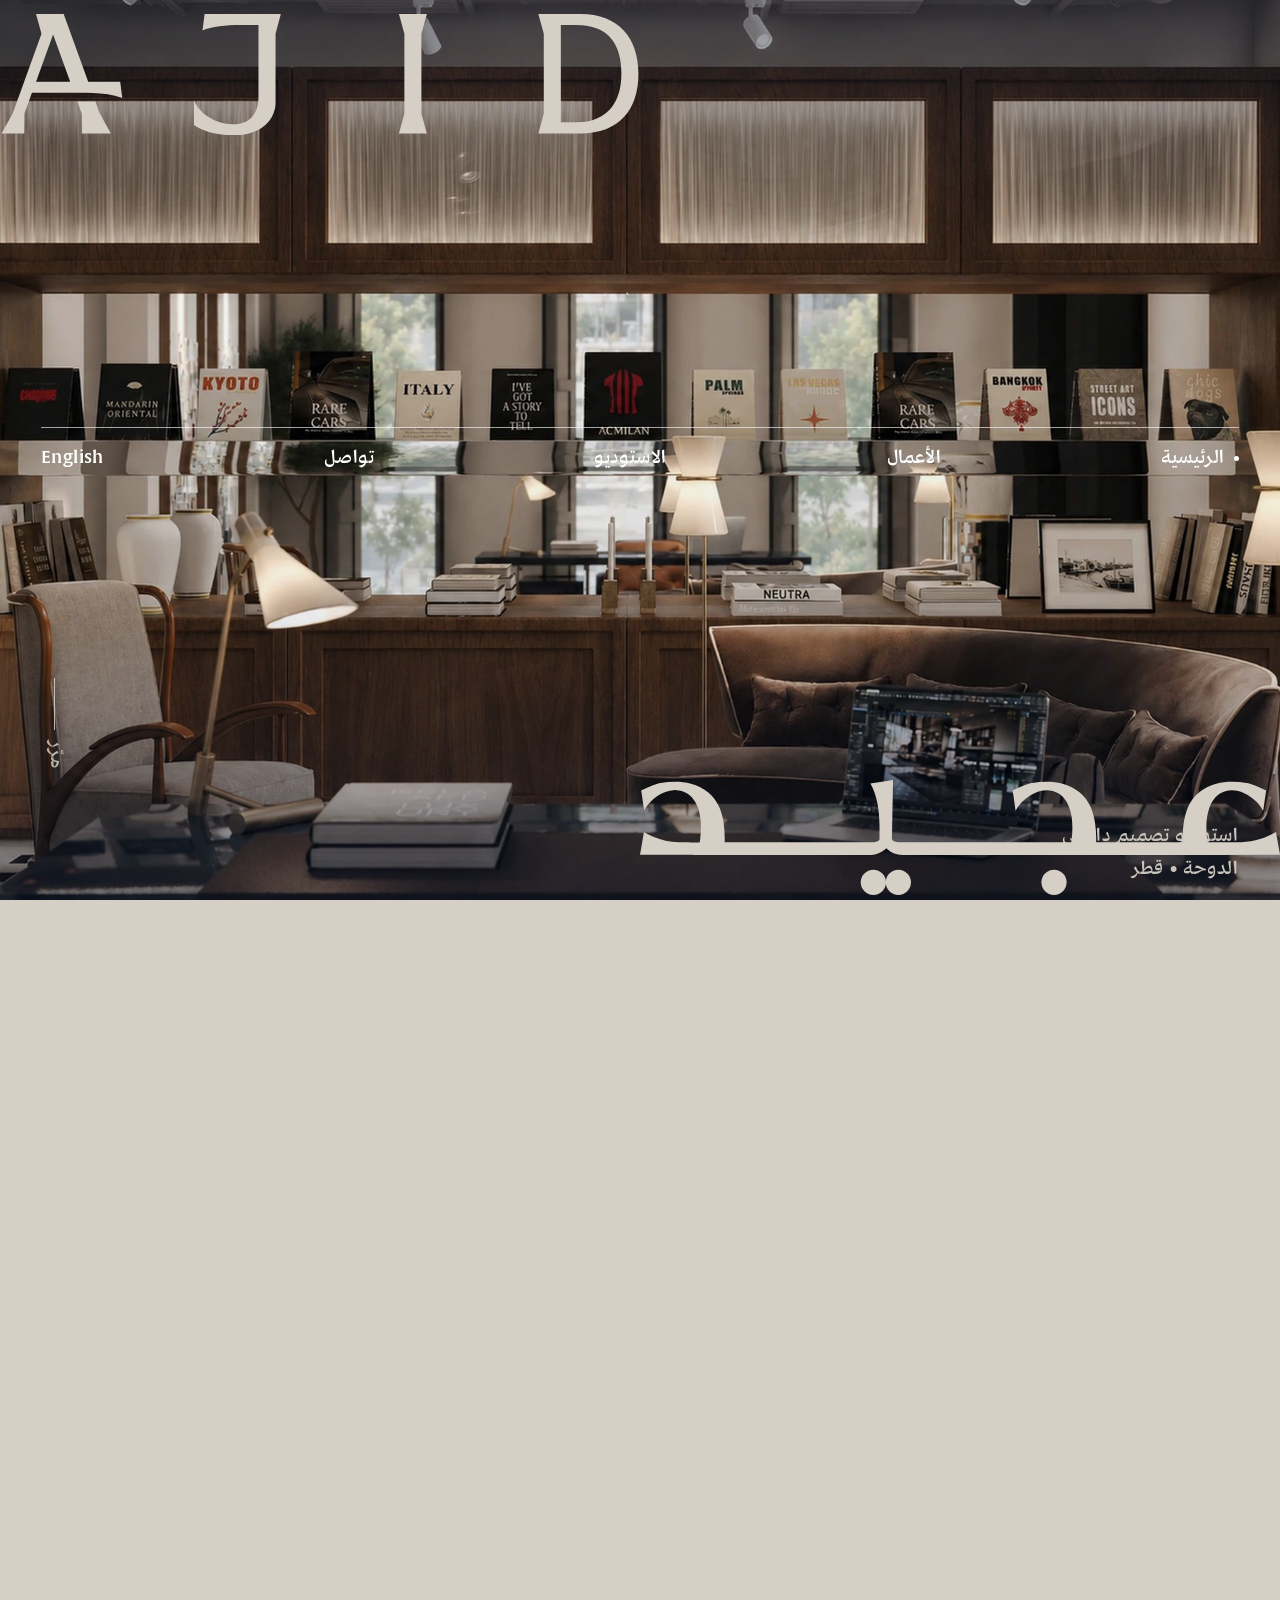
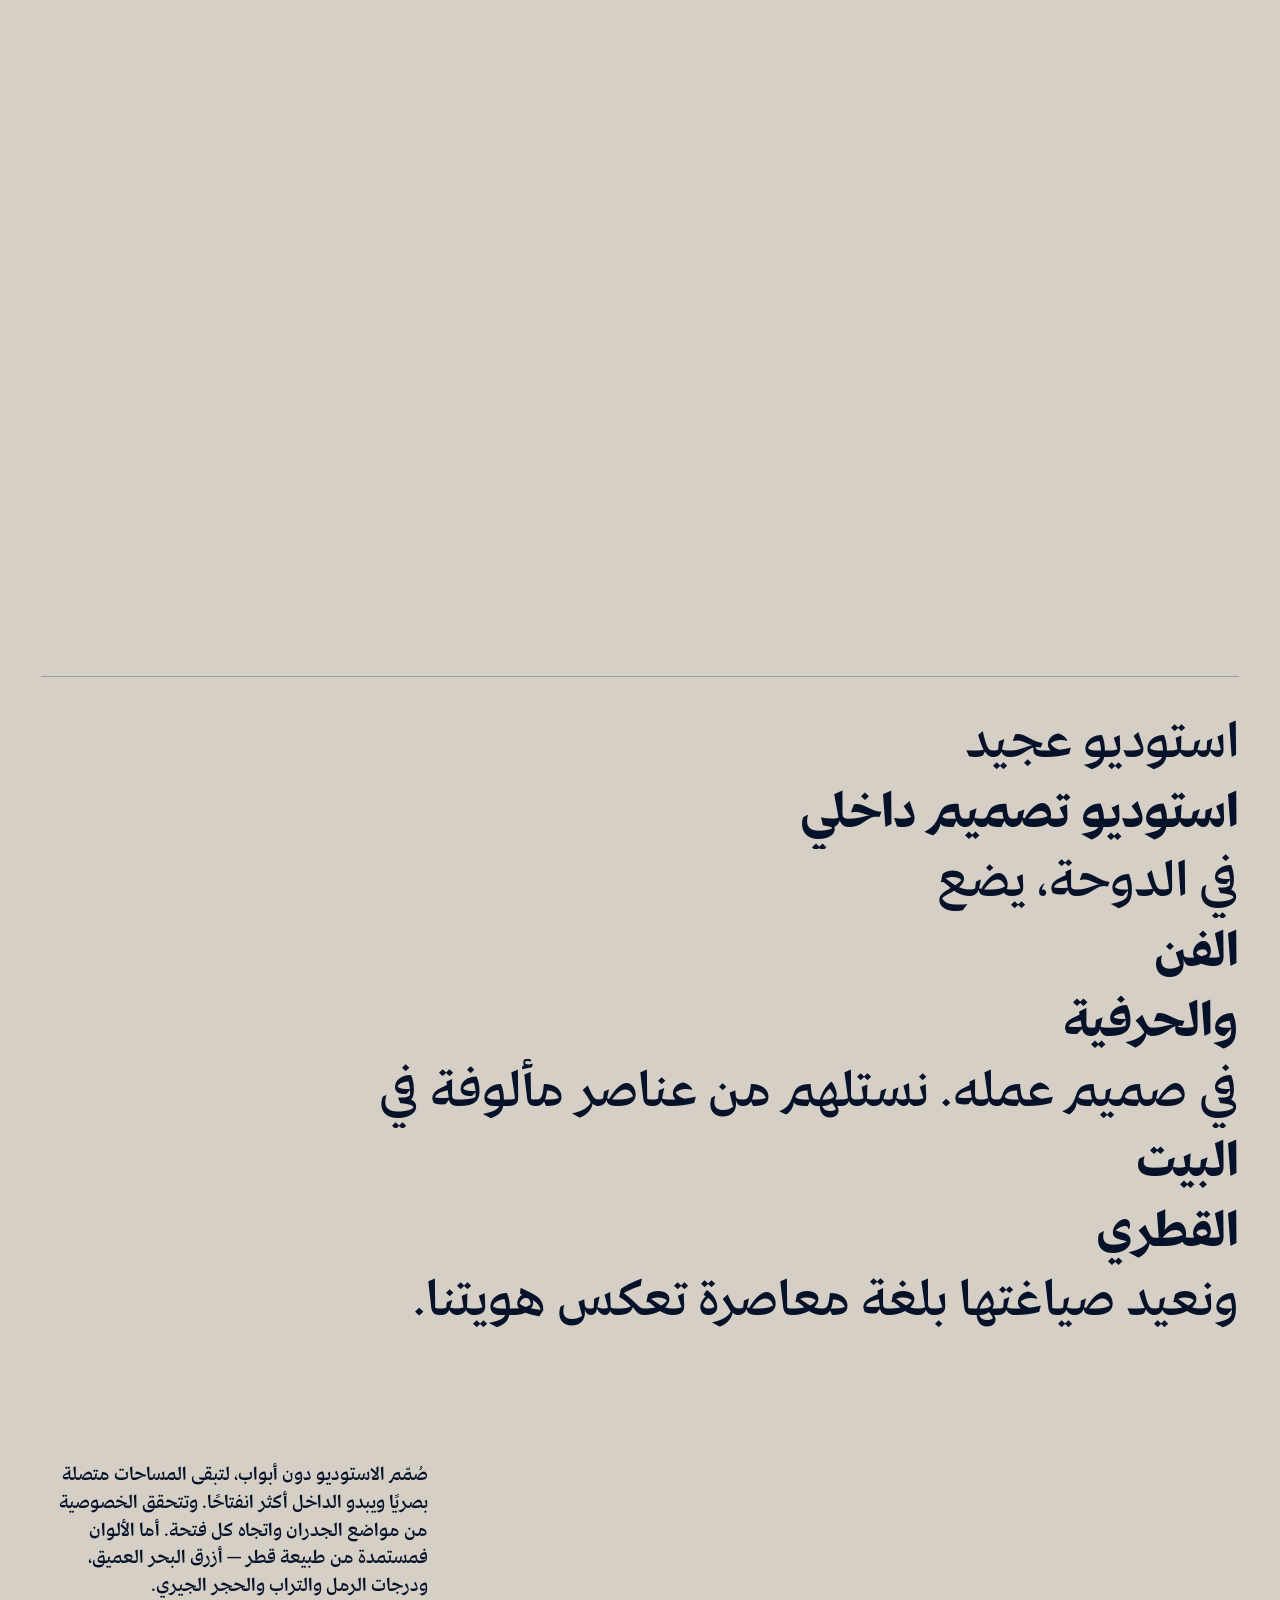
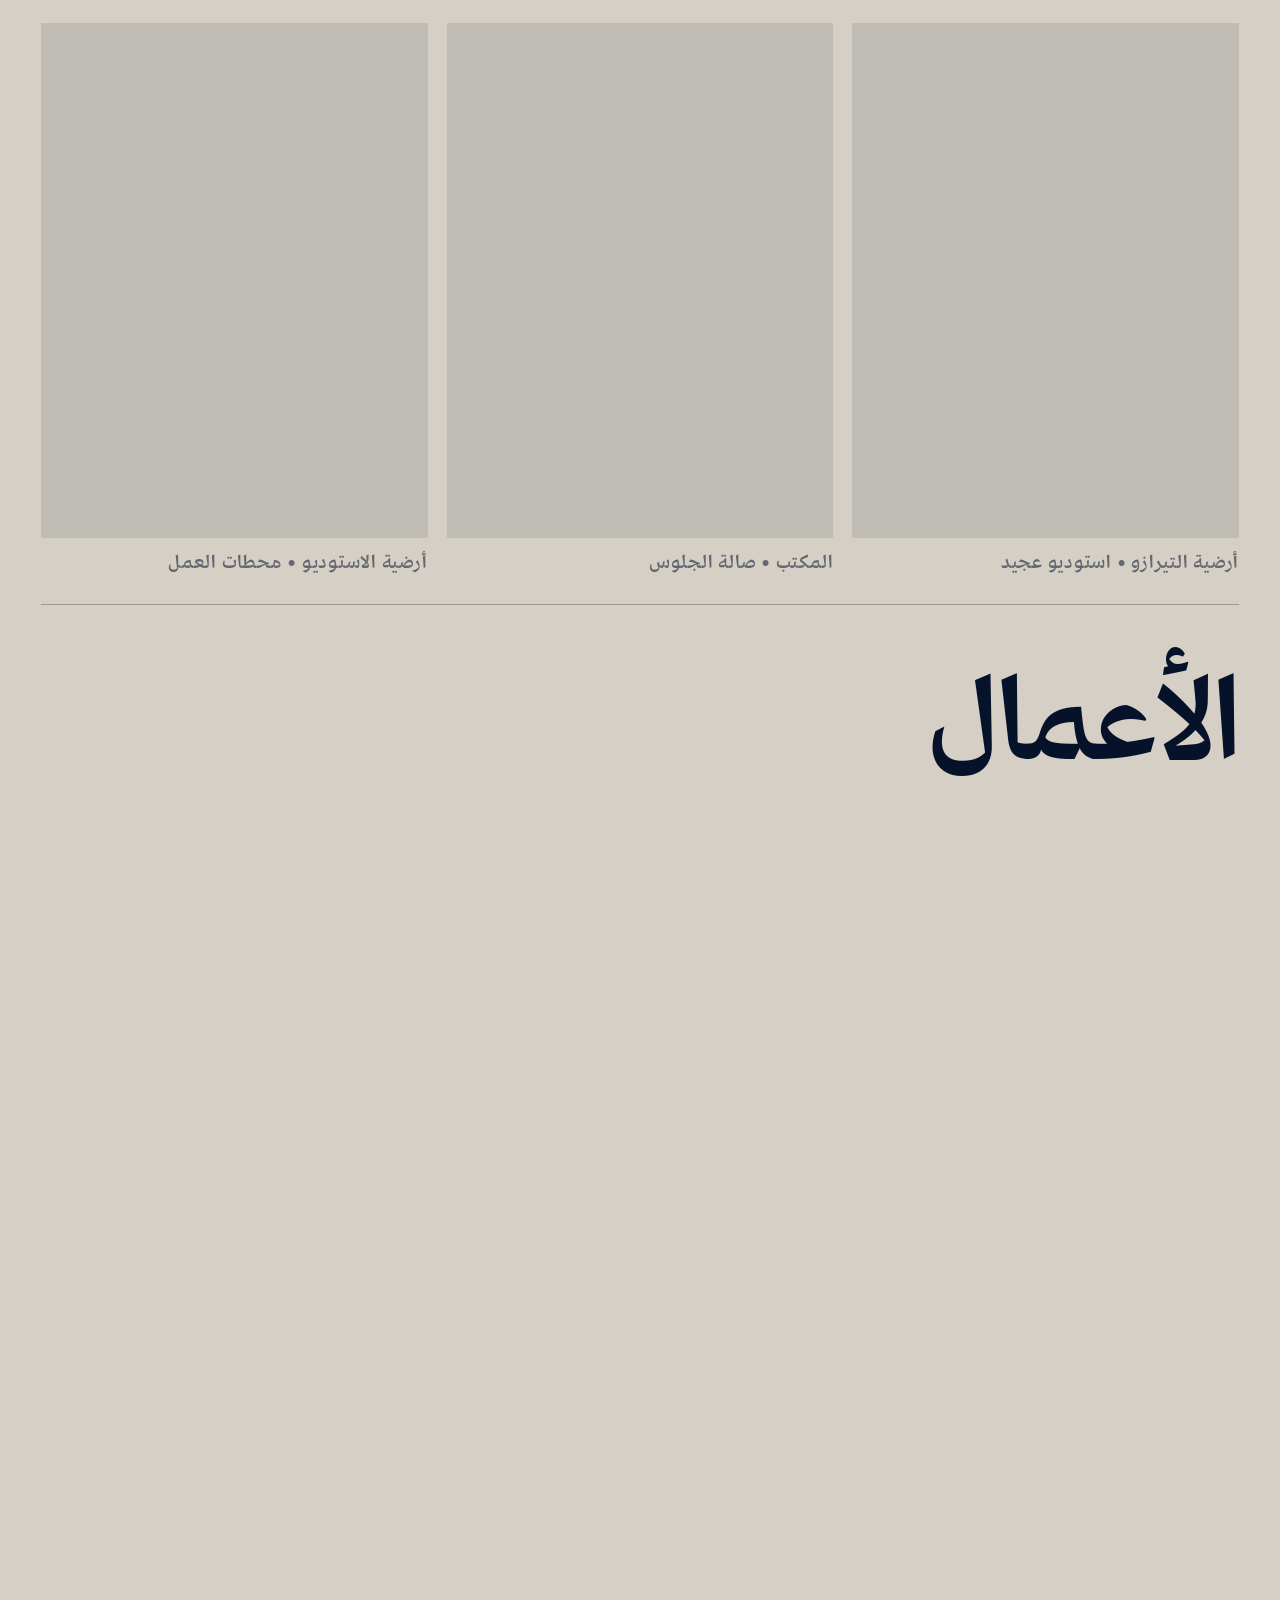
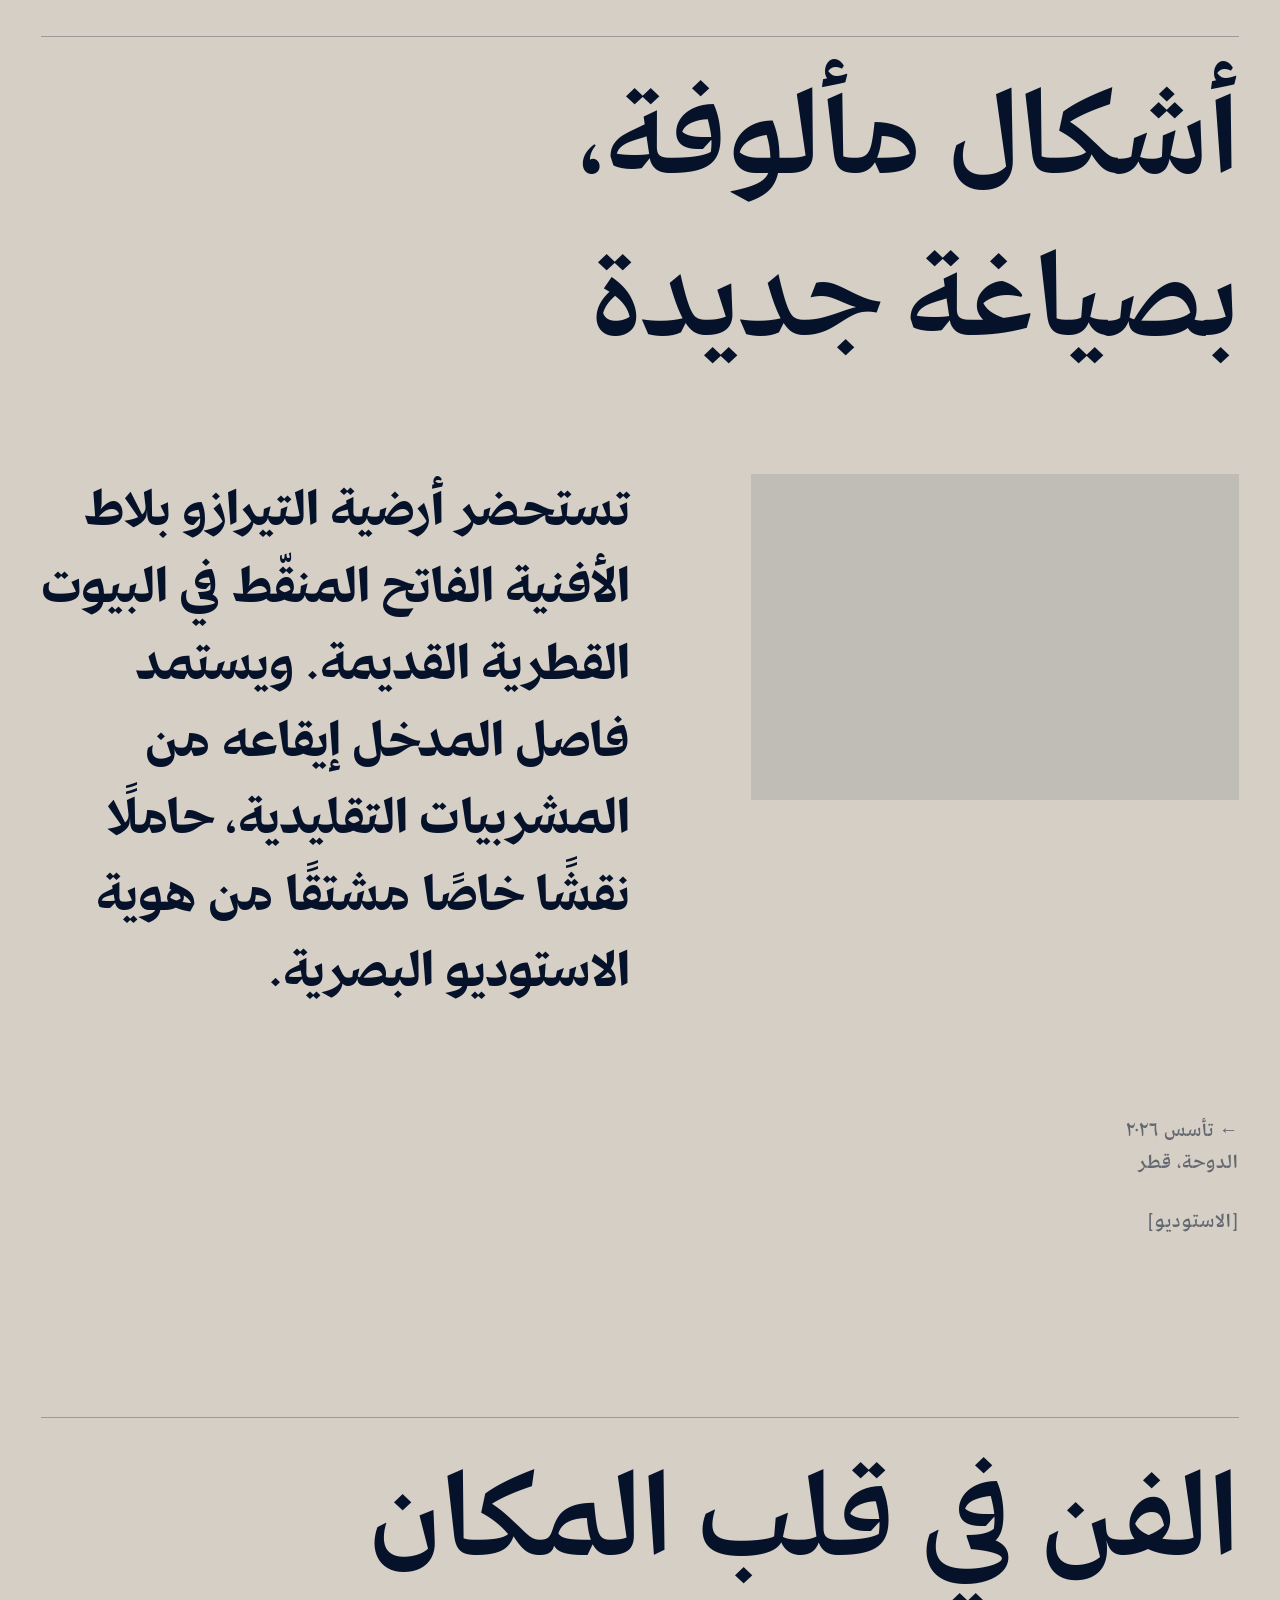
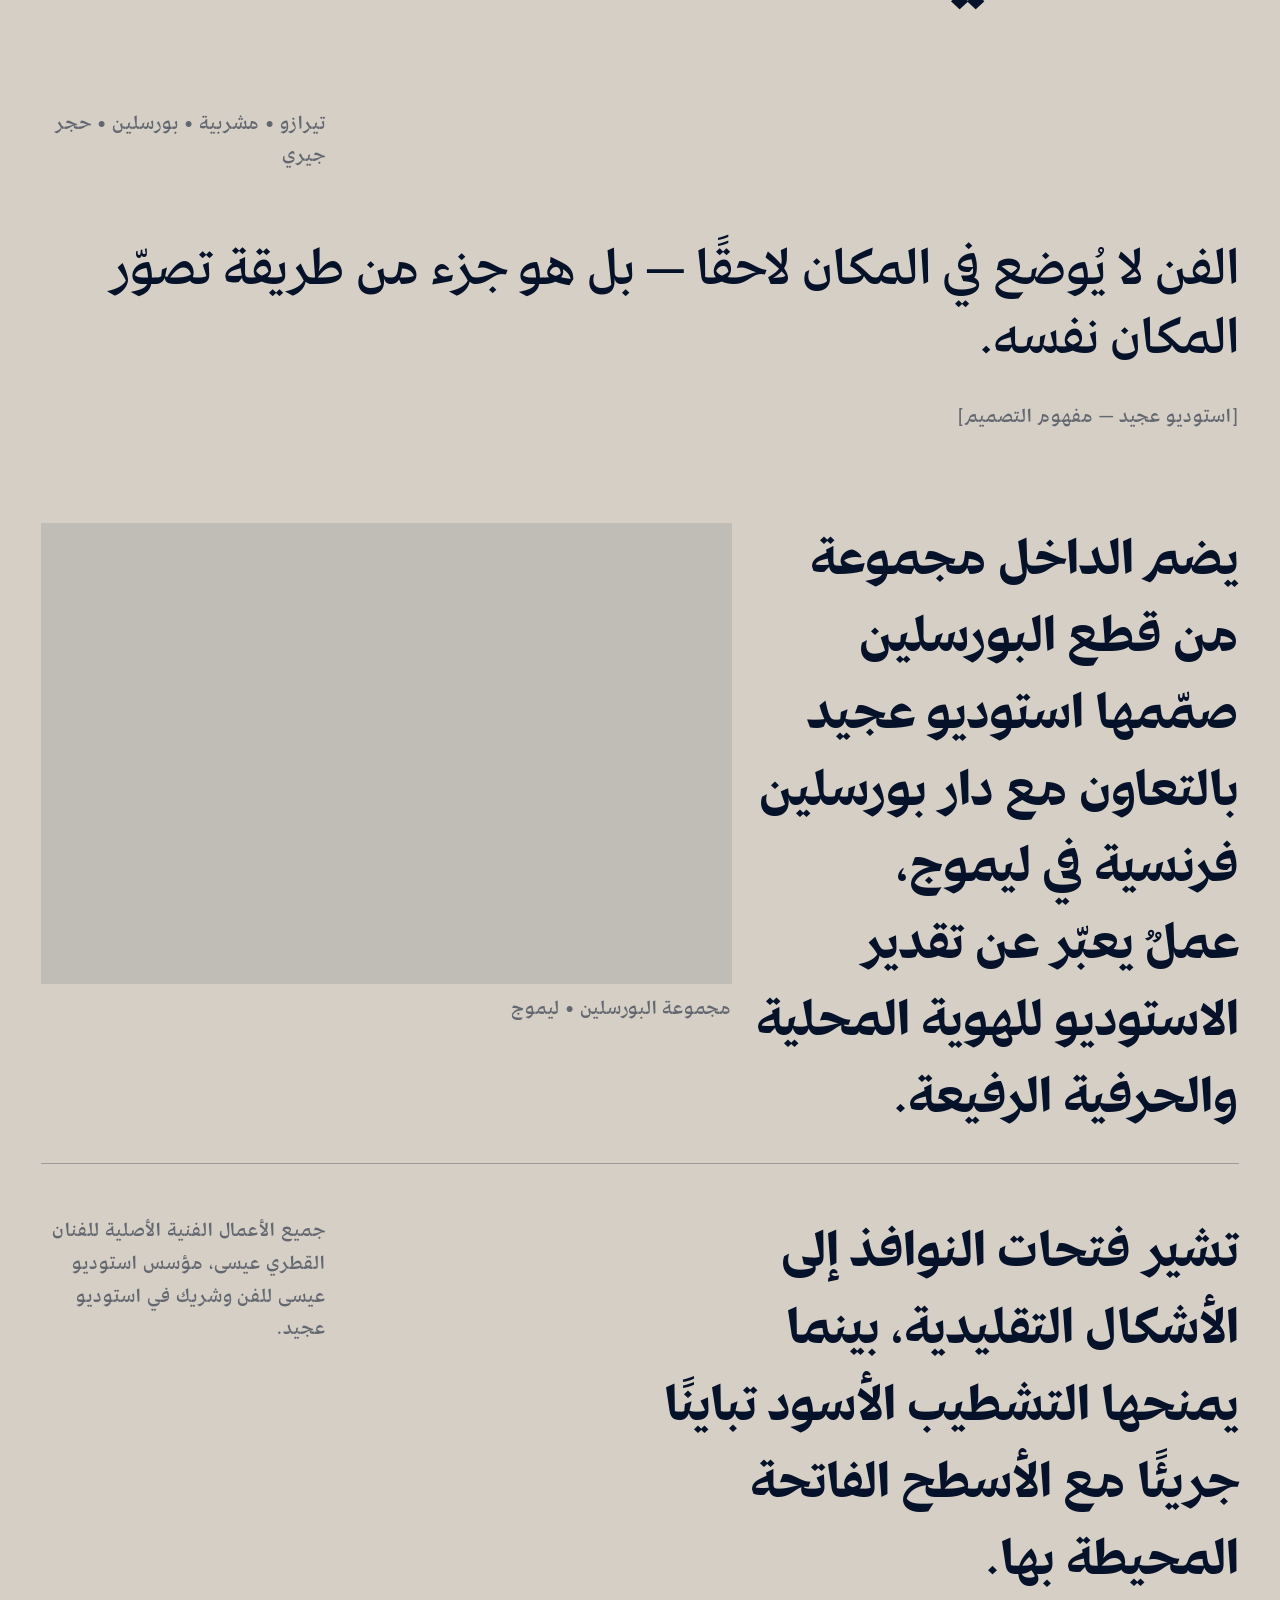
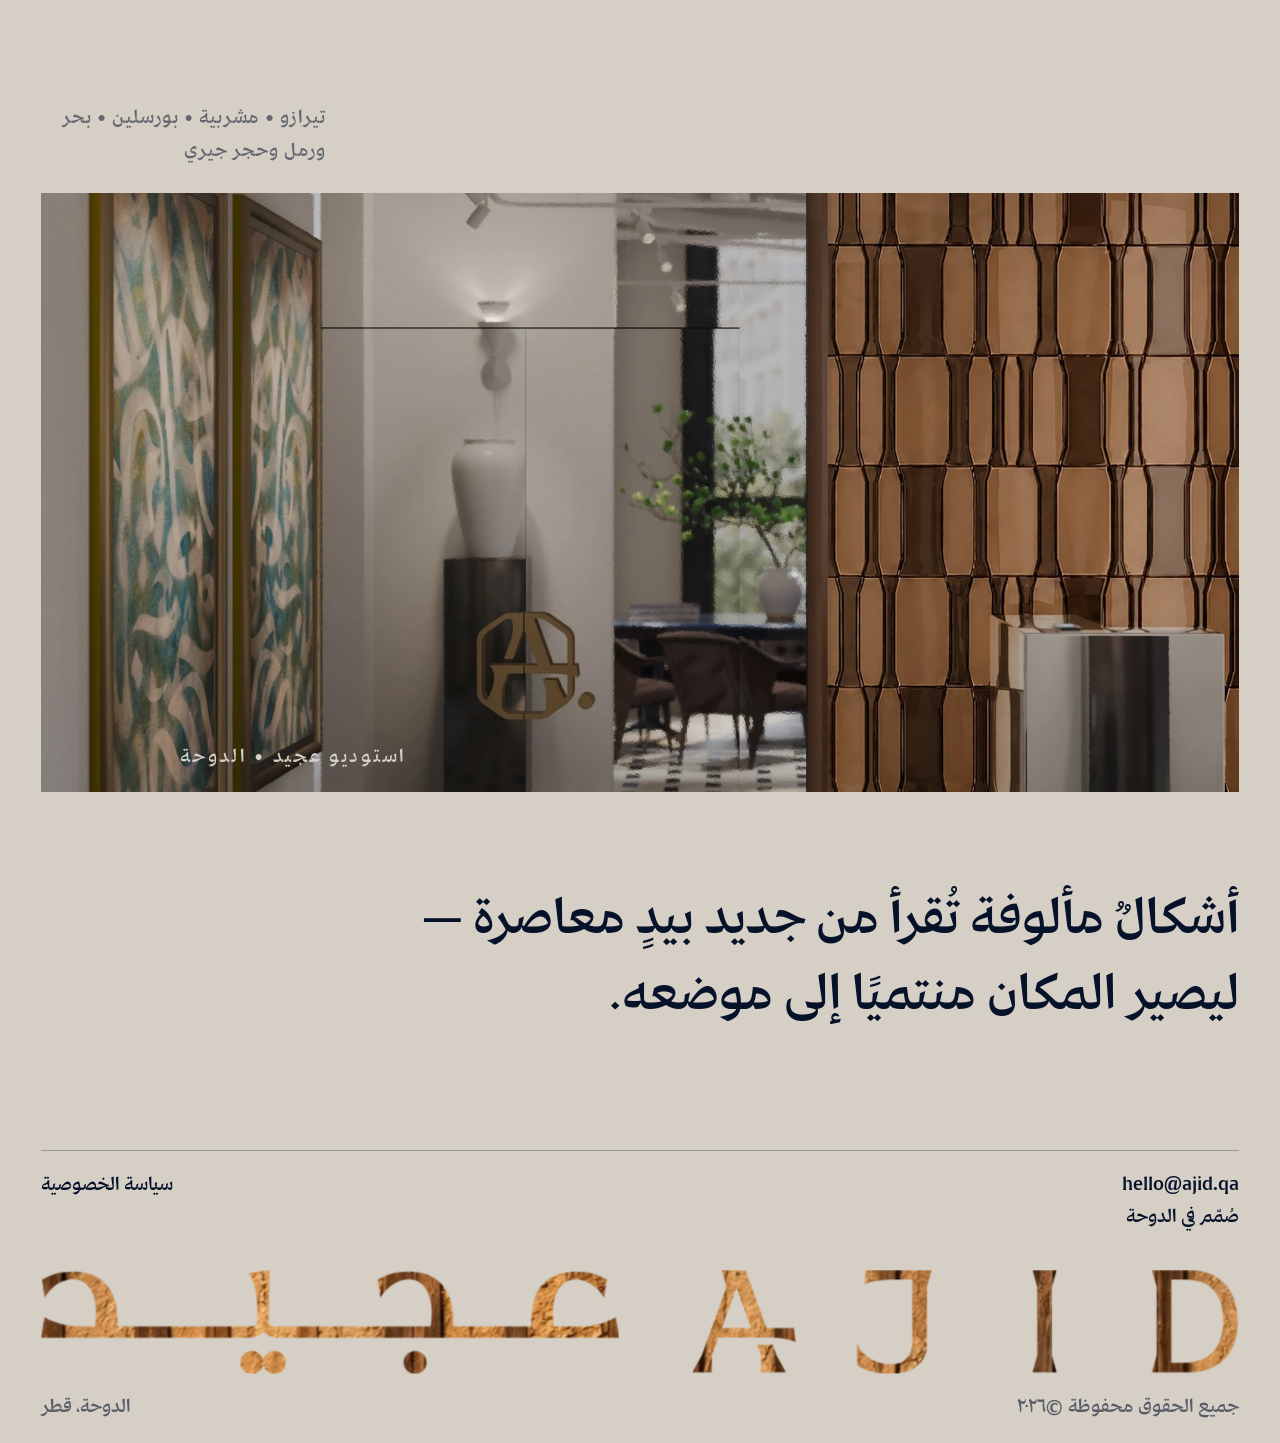
==== commit e231f1e9: "Fix Safari reveals and image loading" ====
--- a/ar/index.html
+++ b/ar/index.html
@@ -14,7 +14,7 @@
 <link rel="preload" as="font" type="font/woff2" href="../assets/fonts/HayyakumAllah-Light.woff2" crossorigin>
 <link rel="preload" as="font" type="font/woff2" href="../assets/fonts/HayyakumAllah-Medium.woff2" crossorigin>
 <link rel="preload" as="image" href="../assets/img/hero-1.jpg" fetchpriority="high">
-<link rel="stylesheet" href="../css/main.css?v=6c256274">
+<link rel="stylesheet" href="../css/main.css?v=30394e59">
 <style id="theme">:root{--bg:#d5cfc6;--ink:#061229;--heading:#061229;--accent:#582c00;--invert-bg:#061229;--invert-fg:#d5cfc6;--hero-ink:#d5cfc6;--hero-nav-ink:#ffffff;--fs-nav:var(--fs-sm)}</style>
 <link rel="icon" href="../assets/logo/favicon.svg" type="image/svg+xml">
 
@@ -141,9 +141,9 @@
     <p class="c9-4 note note--bold reveal-up" data-reveal>صُمّم الاستوديو دون أبواب، لتبقى المساحات متصلة بصريًا ويبدو الداخل أكثر انفتاحًا. وتتحقق الخصوصية من مواضع الجدران واتجاه كل فتحة. أما الألوان فمستمدة من طبيعة قطر — أزرق البحر العميق، ودرجات الرمل والتراب والحجر الجيري.</p>
   </div>
   <div class="grid-default" style="margin-top:clamp(14px,1.7vw,28px)">
-    <figure class="fig c-4" style="--ar:1400/1867"><span class="reveal-image" data-reveal><img src="../assets/img/feat-1.jpg" alt="حروف نحاسية مطعّمة في التيرازو" width="1400" height="1867" loading="lazy" decoding="async"></span><figcaption>أرضية التيرازو • استوديو عجيد</figcaption></figure>
-      <figure class="fig c-4" style="--ar:1206/1608"><span class="reveal-image" data-reveal><img src="../assets/img/feat-2.jpg" alt="أريكة منحنية بجوار مصباح أرضي" width="1206" height="1608" loading="lazy" decoding="async"></span><figcaption>المكتب • صالة الجلوس</figcaption></figure>
-      <figure class="fig c-4" style="--ar:1400/1867"><span class="reveal-image" data-reveal><img src="../assets/img/feat-3.jpg" alt="مكتب مشترك بشاشات ومصابيح" width="1400" height="1867" loading="lazy" decoding="async"></span><figcaption>أرضية الاستوديو • محطات العمل</figcaption></figure>
+    <figure class="fig c-4" style="--ar:1400/1867"><span class="reveal-image" data-reveal><img src="../assets/img/feat-1.jpg" alt="حروف نحاسية مطعّمة في التيرازو" width="1400" height="1867" loading="eager" decoding="async"></span><figcaption>أرضية التيرازو • استوديو عجيد</figcaption></figure>
+      <figure class="fig c-4" style="--ar:1206/1608"><span class="reveal-image" data-reveal><img src="../assets/img/feat-2.jpg" alt="أريكة منحنية بجوار مصباح أرضي" width="1206" height="1608" loading="eager" decoding="async"></span><figcaption>المكتب • صالة الجلوس</figcaption></figure>
+      <figure class="fig c-4" style="--ar:1400/1867"><span class="reveal-image" data-reveal><img src="../assets/img/feat-3.jpg" alt="مكتب مشترك بشاشات ومصابيح" width="1400" height="1867" loading="eager" decoding="async"></span><figcaption>أرضية الاستوديو • محطات العمل</figcaption></figure>
   </div>
   <div class="divider reveal-divider mt-6" data-reveal></div>
 </section>
@@ -158,15 +158,15 @@
   <path d="M682.88,620.54c-11.95,0-21.64,9.69-21.64,21.64s9.69,21.64,21.64,21.64,21.64-9.69,21.64-21.64-9.69-21.64-21.64-21.64Z"/></svg></span><span class="tl__face"><svg viewBox="370 380 350 300"><path d="M661.21,572.15l-4.37-34.92h-10.9v-68.53c0-15.12-7.41-29.29-19.81-37.93l-48.87-34.01c-7.78-5.42-16.91-8.28-26.4-8.28h-80.17c-9.46,0-18.56,2.85-26.34,8.24l-49,33.99c-12.44,8.63-19.87,22.83-19.87,37.97v142.6c0,15.12,7.41,29.29,19.81,37.93l48.87,34.01c7.78,5.42,16.91,8.28,26.4,8.28h80.18c9.45,0,18.55-2.84,26.32-8.23l48.99-33.95c12.45-8.63,19.89-22.83,19.89-37.98v-43.91c4.68,1.12,9.21,2.41,13.37,3.96.63.24,1.27.48,1.9.74ZM568.52,409.32l48.87,34.01c8.3,5.77,13.25,15.26,13.25,25.37v68.53h-47.19l-48.45-133.45h15.86c6.35,0,12.45,1.92,17.66,5.54ZM390.77,611.29v-142.6c0-10.13,4.97-19.63,13.29-25.4l49-33.99c5.2-3.61,11.3-5.51,17.62-5.51h2.57c9.87,17.56,5.86,41.59-.51,62.02l-.14.38c-.02.07-.04.15-.07.22l-7.69,21.22c-3.79,10.47-7.58,20.95-11.36,31.42h25.32l29.74-82.37,36.31,100.58c-20.89.04-41.82.09-62.73.13v.04h-70.99c2.49,2.12,4.52,4.39,6.25,6.73,17.28,23.95,2.64,62.8-8.83,85.76l-3.97,7.16-.57-.4c-8.3-5.77-13.25-15.26-13.25-25.37ZM630.64,611.35c0,7.67-2.86,14.97-7.86,20.57l-14.58-26.89v.37l-9.5-26.15h-38.59l9.18,25.78.28,54.74c-.09-.02-.19-.08-.27-.1,1.06,4.82-1.9,9.82-5.97,12.63-2.5,1.73-5.35,2.78-8.29,3.6-1.42.2-2.85.31-4.3.31h-78.51c-8.11-.62-15.86-4.99-20.53-11.65-2.3-3.28-3.82-7.08-4.53-11.02l.06-10.17c.15-.81.32-1.61.55-2.4-.2.31-.35.64-.54.96l.21-36.89,15.86-43.63c.09-.13.17-.24.28-.37,33.74.02,67.45-.44,101.17-.15,9.44.07,19.08.11,28.75.46,11.43.4,24.48,1.29,37.12,3.18v46.84Z"/>
   <path d="M682.88,620.54c-11.95,0-21.64,9.69-21.64,21.64s9.69,21.64,21.64,21.64,21.64-9.69,21.64-21.64-9.69-21.64-21.64-21.64Z"/></svg></span></span></span>
     <h2 class="tl__title" data-split="words" data-reveal>الأعمال</h2>
-    <div class="tl__entry" data-reveal><span class="tl__dot" aria-hidden="true"></span><a class="tl__item tl__item--l" href="#" data-img="../assets/img/work-01.jpg" style="--col:1/span 5;--ar:4/3;--labw:270%"><span class="tl__fig"><img src="../assets/img/work-01.jpg" alt="صالة الجلوس" loading="lazy" decoding="async"></span><span class="tl__label"><span class="tl__name">صالة الجلوس</span></span></a></div>
-      <div class="tl__entry" data-reveal><span class="tl__dot" aria-hidden="true"></span><a class="tl__item tl__item--r" href="#" data-img="../assets/img/work-02.jpg" style="--col:6/span 11;--ar:3/4;--labw:50%"><span class="tl__fig"><img src="../assets/img/work-02.jpg" alt="المكتب" loading="lazy" decoding="async"></span><span class="tl__label"><span class="tl__name">المكتب</span></span></a></div>
-      <div class="tl__entry" data-reveal><span class="tl__dot" aria-hidden="true"></span><a class="tl__item tl__item--r" href="#" data-img="../assets/img/work-03.jpg" style="--col:5/span 8;--ar:16/9;--labw:100%"><span class="tl__fig"><img src="../assets/img/work-03.jpg" alt="تفصيل" loading="lazy" decoding="async"></span><span class="tl__label"><span class="tl__name">تفصيل</span></span></a></div>
-      <div class="tl__entry" data-reveal><span class="tl__dot" aria-hidden="true"></span><a class="tl__item tl__item--r" href="#" data-img="../assets/img/work-04.jpg" style="--col:10/span 5;--ar:3/4;--labw:50%"><span class="tl__fig"><img src="../assets/img/work-04.jpg" alt="محطات العمل" loading="lazy" decoding="async"></span><span class="tl__label"><span class="tl__name">محطات العمل</span></span></a></div>
-      <div class="tl__entry" data-reveal><span class="tl__dot" aria-hidden="true"></span><a class="tl__item tl__item--r" href="#" data-img="../assets/img/work-05.jpg" style="--col:1/span 10;--ar:16/10;--labw:110%"><span class="tl__fig"><img src="../assets/img/work-05.jpg" alt="المكتب" loading="lazy" decoding="async"></span><span class="tl__label"><span class="tl__name">المكتب</span></span></a></div>
-      <div class="tl__entry" data-reveal><span class="tl__dot" aria-hidden="true"></span><a class="tl__item tl__item--r" href="#" data-img="../assets/img/work-06.jpg" style="--col:7/span 9;--ar:3/4;--labw:61%"><span class="tl__fig"><img src="../assets/img/work-06.jpg" alt="الطاولة" loading="lazy" decoding="async"></span><span class="tl__label"><span class="tl__name">الطاولة</span></span></a></div>
-      <div class="tl__entry" data-reveal><span class="tl__dot" aria-hidden="true"></span><a class="tl__item tl__item--l" href="#" data-img="../assets/img/work-07.jpg" style="--col:2/span 6;--ar:3/4;--labw:200%"><span class="tl__fig"><img src="../assets/img/work-07.jpg" alt="البورسلين" loading="lazy" decoding="async"></span><span class="tl__label"><span class="tl__name">البورسلين</span></span></a></div>
-      <div class="tl__entry" data-reveal><span class="tl__dot" aria-hidden="true"></span><a class="tl__item tl__item--r" href="#" data-img="../assets/img/work-08.jpg" style="--col:9/span 8;--ar:3/4;--labw:50%"><span class="tl__fig"><img src="../assets/img/work-08.jpg" alt="الشاشة" loading="lazy" decoding="async"></span><span class="tl__label"><span class="tl__name">الشاشة</span></span></a></div>
-      <div class="tl__entry" data-reveal><span class="tl__dot" aria-hidden="true"></span><a class="tl__item tl__item--r" href="#" data-img="../assets/img/work-09.jpg" style="--col:3/span 9;--ar:3/4;--labw:106%"><span class="tl__fig"><img src="../assets/img/work-09.jpg" alt="تفصيل" loading="lazy" decoding="async"></span><span class="tl__label"><span class="tl__name">تفصيل</span></span></a></div>
+    <div class="tl__entry" data-reveal><span class="tl__dot" aria-hidden="true"></span><a class="tl__item tl__item--l" href="#" data-img="../assets/img/work-01.jpg" style="--col:1/span 5;--ar:4/3;--labw:270%"><span class="tl__fig"><img src="../assets/img/work-01.jpg" alt="صالة الجلوس" loading="eager" decoding="async"></span><span class="tl__label"><span class="tl__name">صالة الجلوس</span></span></a></div>
+      <div class="tl__entry" data-reveal><span class="tl__dot" aria-hidden="true"></span><a class="tl__item tl__item--r" href="#" data-img="../assets/img/work-02.jpg" style="--col:6/span 11;--ar:3/4;--labw:50%"><span class="tl__fig"><img src="../assets/img/work-02.jpg" alt="المكتب" loading="eager" decoding="async"></span><span class="tl__label"><span class="tl__name">المكتب</span></span></a></div>
+      <div class="tl__entry" data-reveal><span class="tl__dot" aria-hidden="true"></span><a class="tl__item tl__item--r" href="#" data-img="../assets/img/work-03.jpg" style="--col:5/span 8;--ar:16/9;--labw:100%"><span class="tl__fig"><img src="../assets/img/work-03.jpg" alt="تفصيل" loading="eager" decoding="async"></span><span class="tl__label"><span class="tl__name">تفصيل</span></span></a></div>
+      <div class="tl__entry" data-reveal><span class="tl__dot" aria-hidden="true"></span><a class="tl__item tl__item--r" href="#" data-img="../assets/img/work-04.jpg" style="--col:10/span 5;--ar:3/4;--labw:50%"><span class="tl__fig"><img src="../assets/img/work-04.jpg" alt="محطات العمل" loading="eager" decoding="async"></span><span class="tl__label"><span class="tl__name">محطات العمل</span></span></a></div>
+      <div class="tl__entry" data-reveal><span class="tl__dot" aria-hidden="true"></span><a class="tl__item tl__item--r" href="#" data-img="../assets/img/work-05.jpg" style="--col:1/span 10;--ar:16/10;--labw:110%"><span class="tl__fig"><img src="../assets/img/work-05.jpg" alt="المكتب" loading="eager" decoding="async"></span><span class="tl__label"><span class="tl__name">المكتب</span></span></a></div>
+      <div class="tl__entry" data-reveal><span class="tl__dot" aria-hidden="true"></span><a class="tl__item tl__item--r" href="#" data-img="../assets/img/work-06.jpg" style="--col:7/span 9;--ar:3/4;--labw:61%"><span class="tl__fig"><img src="../assets/img/work-06.jpg" alt="الطاولة" loading="eager" decoding="async"></span><span class="tl__label"><span class="tl__name">الطاولة</span></span></a></div>
+      <div class="tl__entry" data-reveal><span class="tl__dot" aria-hidden="true"></span><a class="tl__item tl__item--l" href="#" data-img="../assets/img/work-07.jpg" style="--col:2/span 6;--ar:3/4;--labw:200%"><span class="tl__fig"><img src="../assets/img/work-07.jpg" alt="البورسلين" loading="eager" decoding="async"></span><span class="tl__label"><span class="tl__name">البورسلين</span></span></a></div>
+      <div class="tl__entry" data-reveal><span class="tl__dot" aria-hidden="true"></span><a class="tl__item tl__item--r" href="#" data-img="../assets/img/work-08.jpg" style="--col:9/span 8;--ar:3/4;--labw:50%"><span class="tl__fig"><img src="../assets/img/work-08.jpg" alt="الشاشة" loading="eager" decoding="async"></span><span class="tl__label"><span class="tl__name">الشاشة</span></span></a></div>
+      <div class="tl__entry" data-reveal><span class="tl__dot" aria-hidden="true"></span><a class="tl__item tl__item--r" href="#" data-img="../assets/img/work-09.jpg" style="--col:3/span 9;--ar:3/4;--labw:106%"><span class="tl__fig"><img src="../assets/img/work-09.jpg" alt="تفصيل" loading="eager" decoding="async"></span><span class="tl__label"><span class="tl__name">تفصيل</span></span></a></div>
   </div>
   <div class="divider reveal-divider" data-reveal></div>
 </section>
@@ -177,7 +177,7 @@
   <div class="grid-default">
     <figure class="fig c1-5">
       <div class="reveal-image" data-reveal>
-        <img src="../assets/img/feat-2.jpg" alt="" width="1600" height="1100" loading="lazy" decoding="async">
+        <img src="../assets/img/feat-2.jpg" alt="" width="1600" height="1100" loading="eager" decoding="async">
       </div>
     </figure>
     <div class="c7-6">
@@ -205,7 +205,7 @@
     </div>
     <figure class="fig c-7">
       <div class="reveal-image" data-reveal>
-        <img src="../assets/img/feat-3.jpg" alt="" width="1600" height="1100" loading="lazy" decoding="async">
+        <img src="../assets/img/feat-3.jpg" alt="" width="1600" height="1100" loading="eager" decoding="async">
       </div>
       <figcaption>مجموعة البورسلين • ليموج</figcaption>
     </figure>
@@ -228,7 +228,7 @@
 <!-- ===================== S7 - closing image + statement ===================== -->
 <section class="px" style="padding-bottom:clamp(18px,2vw,30px)">
   <figure class="closing" data-reveal>
-    <img src="../assets/img/closing.jpg" alt="" width="1920" height="1080" loading="lazy" decoding="async">
+    <img src="../assets/img/closing.jpg" alt="" width="1920" height="1080" loading="eager" decoding="async">
     <figcaption>استوديو عجيد • الدوحة</figcaption>
   </figure>
   <p class="closing-line" data-split="lines" data-reveal>أشكالٌ مألوفة تُقرأ من جديد بيدٍ معاصرة — ليصير المكان منتميًا إلى موضعه.</p>
@@ -266,6 +266,6 @@
 <div id="preview" aria-hidden="true"></div>
 
 <script>window.AJID_HERO = ["../assets/img/hero-1.jpg", "../assets/img/hero-2.jpg", "../assets/img/hero-3.jpg", "../assets/img/hero-4.jpg", "../assets/img/hero-5.jpg"];</script>
-<script src="../js/main.js?v=32fb6efa" defer></script>
+<script src="../js/main.js?v=0f798e77" defer></script>
 </body>
 </html>
--- a/css/main.css
+++ b/css/main.css
@@ -103,10 +103,16 @@
 
 @media (prefers-reduced-motion:reduce){
   .js .reveal-chars .char,.js .reveal-words .word,.js .reveal-lines .line{transform:none!important}
-  .js .reveal-up,.js .reveal-fade{opacity:1!important;transform:none!important}
+  .js .reveal-chars,.js .reveal-words,.js .reveal-lines,
+  .js .reveal-up,.js .reveal-fade{opacity:0;transform:none!important}
+  .js .reveal-chars.is-in,.js .reveal-words.is-in,.js .reveal-lines.is-in,
+  .js .reveal-up.is-in,.js .reveal-fade.is-in{opacity:1!important;
+    transition:opacity .28s ease!important}
   .js .reveal-divider{transform:scaleX(1)!important}
-  .js .reveal-image>img{-webkit-clip-path:none!important;clip-path:none!important;transform:none!important}
-  *{animation-duration:.01ms!important;transition-duration:.01ms!important}
+  .js .reveal-image>img{-webkit-clip-path:none!important;clip-path:none!important;
+    transform:none!important;opacity:0}
+  .js .reveal-image.is-in>img{opacity:1!important;transition:opacity .28s ease!important}
+  .scrollcue::after,.marquee__track{animation:none!important}
 }
 
 /* ==========================================================================
